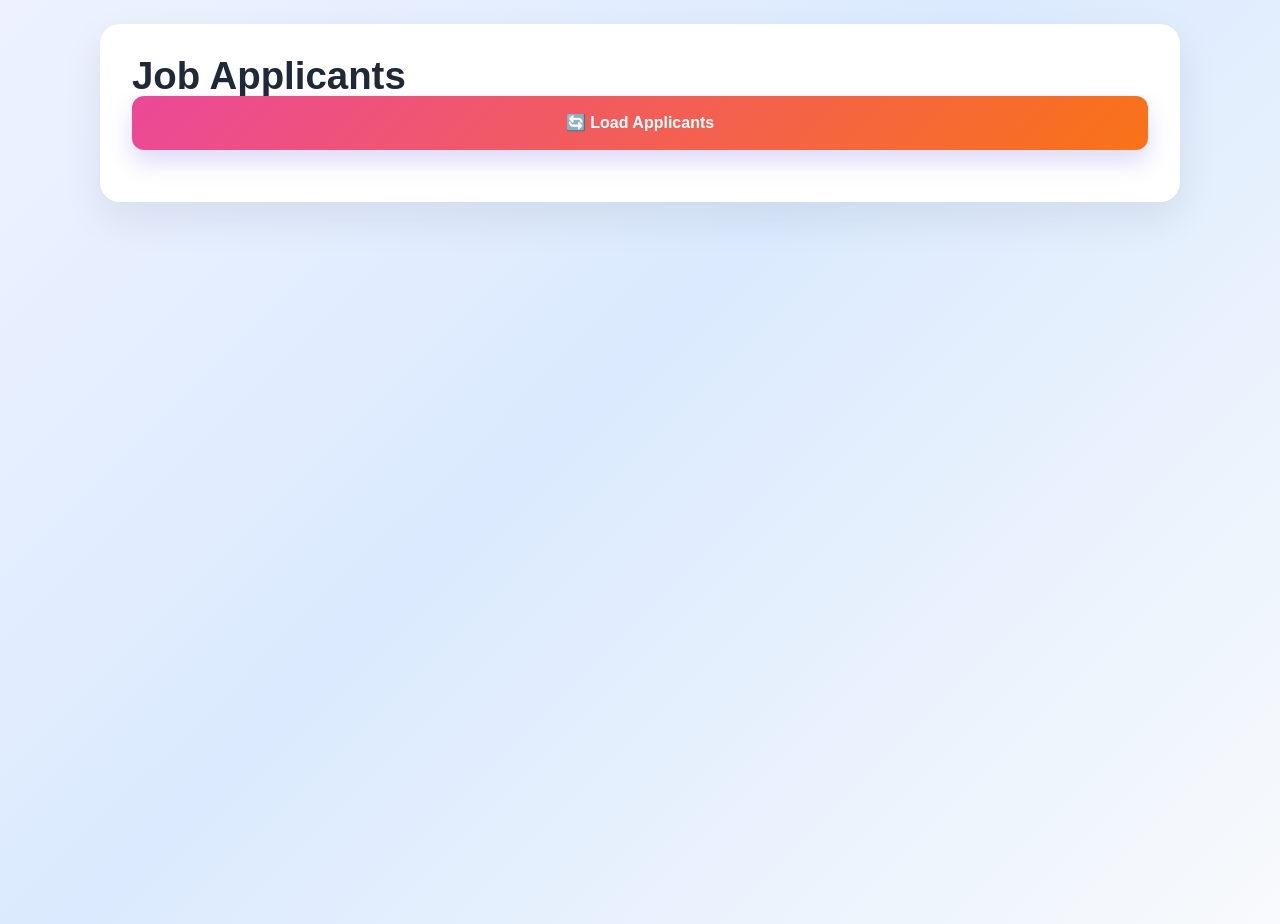
==== frontend/applicants.html @ 47e7e753 "first commit" ====
<!DOCTYPE html>
<html lang="en">
<head>
    <meta charset="UTF-8">
    <meta name="viewport" content="width=device-width, initial-scale=1.0">
    <title>Job Applicants</title>
    <link rel="stylesheet" href="style.css">
</head>
<body>

<div class="container-wide">
    <h1>Job Applicants</h1>

    <div class="text-center mb-20">
        <button onclick="loadApplicants()" class="btn-secondary">🔄 Load Applicants</button>
    </div>

    <div class="grid" id="list"></div>
</div>

<script src="script.js"></script>

</body>
</html>
---- frontend/style.css ----
/* ========= GLOBAL ========= */
* {
    margin: 0;
    padding: 0;
    box-sizing: border-box;
}

html {
    font-family: 'Segoe UI', Tahoma, Geneva, Verdana, sans-serif;
    scroll-behavior: smooth;
}

body {
    min-height: 100vh;
    background: linear-gradient(135deg, #eef2ff 0%, #dbeafe 45%, #f8fafc 100%);
    color: #1f2937;
}

a {
    color: inherit;
    text-decoration: none;
}

button,
input,
select,
textarea {
    font: inherit;
}

/* ========= LAYOUT ========= */
.container,
.container-wide {
    width: min(1120px, calc(100% - 32px));
    margin: 24px auto;
    padding: 32px;
    background: #ffffff;
    border-radius: 20px;
    box-shadow: 0 16px 40px rgba(15, 23, 42, 0.08);
}

.container-wide {
    max-width: 1080px;
}

.container {
    max-width: 640px;
}

.text-center {
    text-align: center;
}

.mt-20 {
    margin-top: 20px;
}

.mb-20 {
    margin-bottom: 20px;
}

.flex {
    display: flex;
    gap: 12px;
}

.flex-center {
    display: flex;
    gap: 12px;
    justify-content: center;
}

/* ========= TYPOGRAPHY ========= */
h1,
h2,
h3 {
    color: #1f2937;
}

h1 {
    font-size: clamp(2rem, 3vw, 3rem);
    line-height: 1.05;
}

h2 {
    font-size: clamp(1.4rem, 2vw, 2rem);
    margin-bottom: 14px;
}

h3 {
    font-size: 1.1rem;
}

p,
label,
button,
input,
select,
textarea {
    line-height: 1.6;
}

label {
    display: block;
    margin-bottom: 8px;
    font-weight: 600;
    color: #374151;
}

/* ========= HERO & SECTIONS ========= */
.hero {
    padding: 40px;
    border-radius: 20px;
    background: linear-gradient(135deg, #6366f1 0%, #4f46e5 100%);
    color: white;
    text-align: center;
    margin-bottom: 32px;
}

.hero h1 {
    color: white;
}

.hero p {
    color: rgba(255, 255, 255, 0.85);
    margin: 18px auto 0;
    max-width: 720px;
}

.hero-buttons,
.nav-buttons,
.dashboard-nav,
.resume-buttons,
.job-item-footer {
    display: grid;
    gap: 12px;
}

.hero-buttons,
.nav-buttons {
    grid-template-columns: repeat(auto-fit, minmax(160px, 1fr));
    margin-top: 24px;
}

.section-heading {
    margin-bottom: 24px;
}

.section-heading h2 {
    margin-bottom: 0;
}

.dashboard-header {
    display: flex;
    align-items: center;
    justify-content: space-between;
    gap: 16px;
    flex-wrap: wrap;
    margin-bottom: 24px;
}

.section-block {
    margin-bottom: 24px;
}

.features {
    display: grid;
    gap: 18px;
    grid-template-columns: repeat(auto-fit, minmax(220px, 1fr));
    margin-bottom: 32px;
}

.feature-card,
.card,
.search-filter,
.resume-item,
.job-item,
.application-item,
.stat-card,
.tab-content,
.upload-box,
.file-item {
    background: #f8fafc;
    border: 1px solid #e5e7eb;
    border-radius: 18px;
}

.feature-card,
.stat-card,
.job-item,
.application-item,
.resume-item,
.file-item {
    padding: 22px;
}

.feature-icon {
    font-size: 2rem;
    margin-bottom: 16px;
}

.feature-card h3,
.card h3,
.job-item h3,
.application-item h3,
.resume-info h3,
.stat-card h3 {
    margin-bottom: 12px;
}

.feature-card p,
.card p,
.application-item p,
.job-item p,
.resume-info p {
    color: #4b5563;
}

/* ========= FORMS ========= */
input,
select,
textarea {
    width: 100%;
    padding: 14px 16px;
    border: 1px solid #d1d5db;
    border-radius: 12px;
    background: #ffffff;
    color: #111827;
    transition: border-color 0.2s ease, box-shadow 0.2s ease;
}

input:focus,
select:focus,
textarea:focus {
    outline: none;
    border-color: #6366f1;
    box-shadow: 0 0 0 4px rgba(99, 102, 241, 0.12);
}

textarea {
    min-height: 120px;
}

.form-row {
    display: grid;
    grid-template-columns: 1fr 1fr;
    gap: 18px;
}

.form-group {
    margin-bottom: 18px;
}

/* ========= BUTTONS ========= */
button,
.nav-button,
.btn,
button[type='submit'] {
    display: inline-flex;
    align-items: center;
    justify-content: center;
    gap: 10px;
    border: none;
    border-radius: 12px;
    cursor: pointer;
    font-weight: 700;
    padding: 14px 20px;
    transition: transform 0.2s ease, box-shadow 0.2s ease, opacity 0.2s ease;
}

button:hover,
.nav-button:hover,
.btn:hover {
    transform: translateY(-1px);
}

button:active,
.nav-button:active,
.btn:active {
    transform: translateY(0);
}

button,
button[type='submit'] {
    width: 100%;
    background: linear-gradient(135deg, #4f46e5 0%, #6366f1 100%);
    color: white;
    box-shadow: 0 12px 24px rgba(79, 70, 229, 0.2);
}

.btn-secondary,
.nav-button.secondary {
    background: linear-gradient(135deg, #ec4899 0%, #f97316 100%);
    color: white;
}

button.btn-tertiary,
.nav-button.tertiary,
.btn-tertiary {
    background: #f3f4f6;
    color: #1f2937;
    border: 1px solid #d1d5db;
}

.nav-button,
.btn {
    width: auto;
    padding: 14px 22px;
}

.logout-btn {
    width: auto;
    background: linear-gradient(135deg, #ec4899 0%, #fb7185 100%);
    color: white;
}

/* ========= CARD UTILS ========= */
.card {
    padding: 24px;
}

.status-badge {
    display: inline-flex;
    align-items: center;
    gap: 8px;
    padding: 8px 14px;
    border-radius: 999px;
    font-size: 0.9rem;
    font-weight: 700;
}

.status-pending {
    background: #fef3c7;
    color: #b45309;
}

.status-accepted {
    background: #dcfce7;
    color: #16a34a;
}

.status-rejected {
    background: #fee2e2;
    color: #b91c1c;
}

.search-filter {
    padding: 24px;
    display: grid;
    gap: 18px;
    margin-bottom: 24px;
}

.search-filter button {
    width: 100%;
}

.dashboard-nav {
    grid-template-columns: repeat(auto-fit, minmax(180px, 1fr));
    margin-bottom: 24px;
}

.tab-button {
    width: 100%;
    padding: 16px 18px;
    background: #f8fafc;
    color: #374151;
    border: 1px solid #e5e7eb;
}

.tab-button.active,
.tab-button:hover {
    background: linear-gradient(135deg, #4f46e5 0%, #6366f1 100%);
    color: white;
}

.tab-content {
    display: none;
}

.tab-content.active {
    display: block;
}

.stats {
    display: grid;
    grid-template-columns: repeat(auto-fit, minmax(220px, 1fr));
    gap: 20px;
    margin-bottom: 28px;
}

.stat-card {
    padding: 24px;
}

.stat-card .number {
    font-size: 2.5rem;
    font-weight: 800;
    color: #1d4ed8;
    margin-top: 12px;
}

.upload-box {
    padding: 30px;
    text-align: center;
    border: 2px dashed #c7d2fe;
    background: #eef2ff;
    cursor: pointer;
    margin-bottom: 24px;
}

.upload-box:hover {
    border-color: #6366f1;
}

.upload-box.dragover {
    background: #e0e7ff;
    border-color: #4f46e5;
}

.upload-icon {
    font-size: 3rem;
    margin-bottom: 14px;
}

.file-input {
    width: 100%;
    margin-top: 16px;
}

.progress-bar {
    width: 100%;
    height: 14px;
    background: #e5e7eb;
    border-radius: 999px;
    overflow: hidden;
    margin-bottom: 16px;
}

.progress-fill {
    width: 0;
    height: 100%;
    background: #4f46e5;
    transition: width 0.25s ease;
}

.file-item {
    padding: 18px;
    margin-bottom: 14px;
}

.file-actions {
    display: flex;
    flex-wrap: wrap;
    gap: 10px;
    margin-top: 16px;
}

.file-name,
.file-size {
    margin-bottom: 6px;
}

.primary-badge {
    display: inline-block;
    padding: 4px 10px;
    border-radius: 999px;
    background: #d1fae5;
    color: #065f46;
    font-size: 0.85rem;
    margin-left: 8px;
}

.link-secondary {
    color: #4338ca;
    text-decoration: underline;
}

.link-secondary:hover {
    color: #1d4ed8;
}

.alert {
    padding: 14px 18px;
    border-radius: 14px;
    margin-bottom: 16px;
}

.alert-success {
    background: #d1fae5;
    color: #065f46;
}

.alert-error {
    background: #fee2e2;
    color: #991b1b;
}

.text-muted {
    color: #6b7280;
}

.small-text {
    font-size: 0.95rem;
}

@media (max-width: 768px) {
    .container,
    .container-wide {
        padding: 24px;
    }

    .form-row {
        grid-template-columns: 1fr;
    }

    .dashboard-nav,
    .hero-buttons,
    .nav-buttons,
    .resume-buttons,
    .job-item-footer {
        grid-template-columns: 1fr;
    }
}
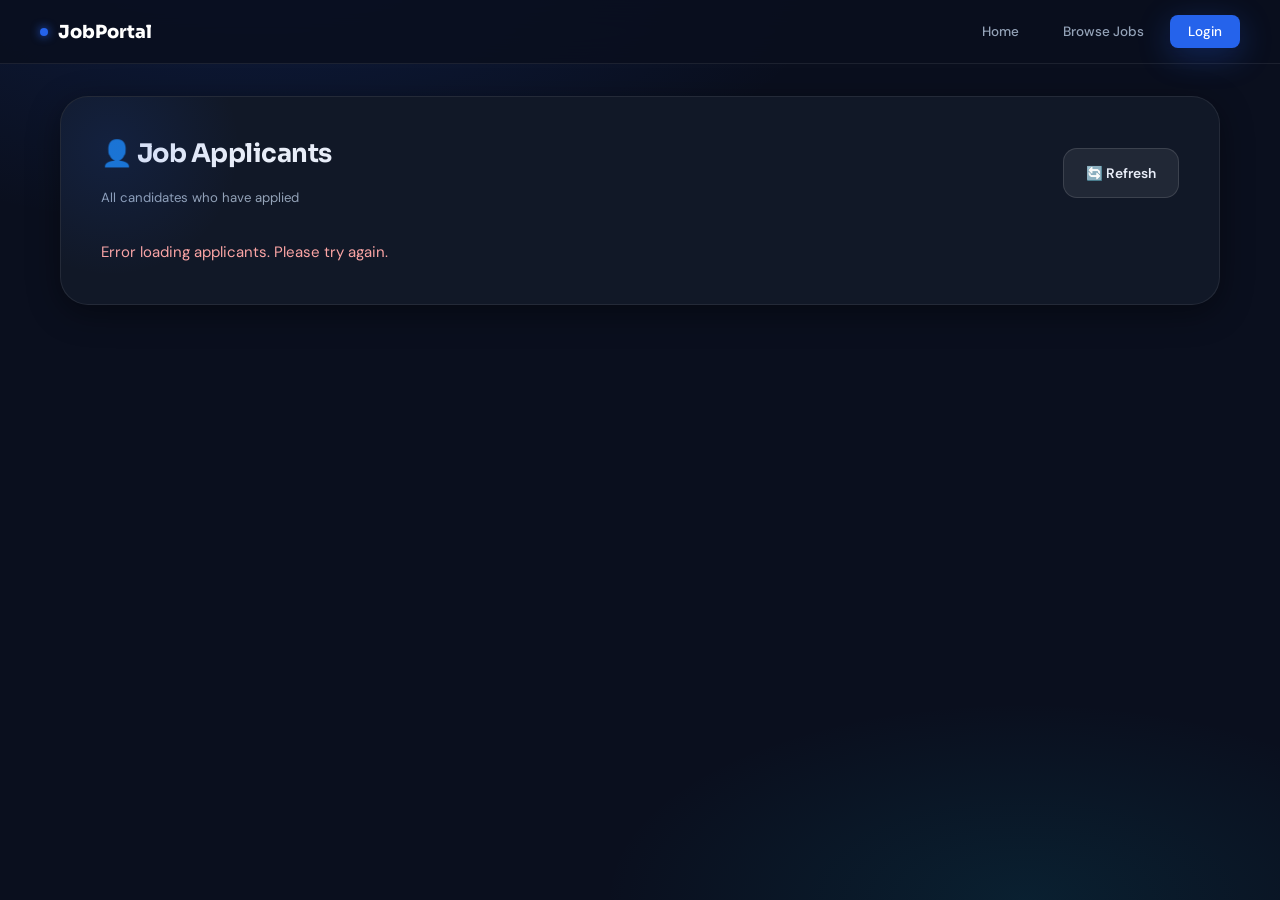
==== commit 83cb6489: "Design Update" ====
--- a/frontend/applicants.html
+++ b/frontend/applicants.html
@@ -1,24 +1,42 @@
 <!DOCTYPE html>
 <html lang="en">
 <head>
-    <meta charset="UTF-8">
-    <meta name="viewport" content="width=device-width, initial-scale=1.0">
-    <title>Job Applicants</title>
-    <link rel="stylesheet" href="style.css">
+  <meta charset="UTF-8">
+  <meta name="viewport" content="width=device-width, initial-scale=1.0">
+  <title>Job Applicants — JobPortal</title>
+  <link rel="stylesheet" href="style.css">
 </head>
 <body>
 
+<nav class="navbar">
+  <div class="navbar-brand"><span class="dot"></span> JobPortal</div>
+  <div class="navbar-links">
+    <a href="index.html">Home</a>
+    <a href="jobs.html">Browse Jobs</a>
+    <a href="login.html" class="btn-nav-cta">Login</a>
+  </div>
+</nav>
+
 <div class="container-wide">
-    <h1>Job Applicants</h1>
+  <div class="page-header dashboard-header">
+    <div>
+      <h2>👤 Job Applicants</h2>
+      <p class="text-muted small-text">All candidates who have applied</p>
+    </div>
+    <button onclick="loadApplicants()" class="btn-secondary">🔄 Refresh</button>
+  </div>
 
-    <div class="text-center mb-20">
-        <button onclick="loadApplicants()" class="btn-secondary">🔄 Load Applicants</button>
+  <div class="grid" id="list">
+    <div class="empty-state">
+      <div class="empty-icon">👤</div>
+      <p>Click "Refresh" to load applicants</p>
     </div>
-
-    <div class="grid" id="list"></div>
+  </div>
 </div>
 
 <script src="script.js"></script>
-
+<script>
+  window.addEventListener('load', loadApplicants);
+</script>
 </body>
 </html>
--- a/frontend/style.css
+++ b/frontend/style.css
@@ -1,524 +1,700 @@
-/* ========= GLOBAL ========= */
-* {
-    margin: 0;
-    padding: 0;
-    box-sizing: border-box;
-}
-
-html {
-    font-family: 'Segoe UI', Tahoma, Geneva, Verdana, sans-serif;
-    scroll-behavior: smooth;
-}
-
+/* ============================================================
+   JOB PORTAL — Premium Design System
+   Font: Sora (headings) + DM Sans (body)
+   Theme: Deep navy + electric blue + soft white
+   ============================================================ */
+
+@import url('https://fonts.googleapis.com/css2?family=Sora:wght@400;600;700;800&family=DM+Sans:ital,wght@0,300;0,400;0,500;0,600;1,400&display=swap');
+
+/* ── CSS Variables ── */
+:root {
+  --navy:        #0a0f1e;
+  --navy-2:      #111827;
+  --navy-3:      #1a2236;
+  --navy-4:      #1e2d45;
+  --blue:        #2563eb;
+  --blue-light:  #3b82f6;
+  --blue-glow:   rgba(37,99,235,0.25);
+  --accent:      #06b6d4;
+  --accent-2:    #0ea5e9;
+  --green:       #10b981;
+  --red:         #ef4444;
+  --amber:       #f59e0b;
+  --white:       #ffffff;
+  --off-white:   #f0f4ff;
+  --text-1:      #e8edf8;
+  --text-2:      #94a3b8;
+  --text-3:      #64748b;
+  --border:      rgba(255,255,255,0.08);
+  --border-2:    rgba(255,255,255,0.12);
+  --card-bg:     rgba(255,255,255,0.04);
+  --card-hover:  rgba(255,255,255,0.07);
+  --radius-sm:   8px;
+  --radius:      14px;
+  --radius-lg:   20px;
+  --radius-xl:   28px;
+  --shadow-sm:   0 2px 8px rgba(0,0,0,0.3);
+  --shadow:      0 8px 32px rgba(0,0,0,0.4);
+  --shadow-blue: 0 8px 32px rgba(37,99,235,0.3);
+  --transition:  0.2s cubic-bezier(0.4,0,0.2,1);
+}
+
+/* ── Reset ── */
+*, *::before, *::after { margin:0; padding:0; box-sizing:border-box; }
+html { font-family:'DM Sans',sans-serif; scroll-behavior:smooth; font-size:15px; }
 body {
-    min-height: 100vh;
-    background: linear-gradient(135deg, #eef2ff 0%, #dbeafe 45%, #f8fafc 100%);
-    color: #1f2937;
-}
-
-a {
-    color: inherit;
-    text-decoration: none;
-}
-
-button,
-input,
-select,
-textarea {
-    font: inherit;
-}
-
-/* ========= LAYOUT ========= */
-.container,
-.container-wide {
-    width: min(1120px, calc(100% - 32px));
-    margin: 24px auto;
-    padding: 32px;
-    background: #ffffff;
-    border-radius: 20px;
-    box-shadow: 0 16px 40px rgba(15, 23, 42, 0.08);
-}
-
-.container-wide {
-    max-width: 1080px;
-}
-
-.container {
-    max-width: 640px;
-}
-
-.text-center {
-    text-align: center;
-}
-
-.mt-20 {
-    margin-top: 20px;
-}
-
-.mb-20 {
-    margin-bottom: 20px;
-}
-
-.flex {
-    display: flex;
-    gap: 12px;
-}
-
-.flex-center {
-    display: flex;
-    gap: 12px;
-    justify-content: center;
-}
-
-/* ========= TYPOGRAPHY ========= */
-h1,
-h2,
-h3 {
-    color: #1f2937;
-}
-
-h1 {
-    font-size: clamp(2rem, 3vw, 3rem);
-    line-height: 1.05;
-}
-
-h2 {
-    font-size: clamp(1.4rem, 2vw, 2rem);
-    margin-bottom: 14px;
-}
-
-h3 {
-    font-size: 1.1rem;
-}
-
-p,
-label,
-button,
-input,
-select,
-textarea {
-    line-height: 1.6;
-}
-
+  min-height:100vh;
+  background: var(--navy);
+  color: var(--text-1);
+  background-image:
+    radial-gradient(ellipse 80% 60% at 20% -10%, rgba(37,99,235,0.18) 0%, transparent 60%),
+    radial-gradient(ellipse 60% 40% at 80% 100%, rgba(6,182,212,0.10) 0%, transparent 55%);
+}
+a { color:inherit; text-decoration:none; }
+button, input, select, textarea { font:inherit; }
+img { max-width:100%; display:block; }
+
+/* ── Scrollbar ── */
+::-webkit-scrollbar { width:6px; }
+::-webkit-scrollbar-track { background:var(--navy-2); }
+::-webkit-scrollbar-thumb { background:var(--navy-4); border-radius:99px; }
+::-webkit-scrollbar-thumb:hover { background:var(--blue); }
+
+/* ── Layout ── */
+.container, .container-wide {
+  width: min(1160px, calc(100% - 32px));
+  margin: 32px auto;
+  padding: 40px;
+  background: var(--navy-2);
+  border-radius: var(--radius-xl);
+  border: 1px solid var(--border);
+  box-shadow: var(--shadow);
+  position: relative;
+  overflow: hidden;
+}
+.container-wide { max-width:1160px; }
+.container { max-width:560px; }
+
+/* subtle top-left glow on containers */
+.container::before, .container-wide::before {
+  content:'';
+  position:absolute;
+  top:-80px; left:-80px;
+  width:260px; height:260px;
+  background: radial-gradient(circle, rgba(37,99,235,0.12) 0%, transparent 70%);
+  pointer-events:none;
+}
+
+.text-center { text-align:center; }
+.mt-20 { margin-top:20px; }
+.mb-20 { margin-bottom:20px; }
+.flex { display:flex; gap:12px; }
+.flex-center { display:flex; gap:12px; justify-content:center; }
+
+/* ── Typography ── */
+h1,h2,h3 { font-family:'Sora',sans-serif; font-weight:700; color:var(--text-1); }
+h1 { font-size:clamp(2rem,3.5vw,3.2rem); line-height:1.08; letter-spacing:-0.03em; }
+h2 { font-size:clamp(1.3rem,2vw,1.85rem); margin-bottom:18px; letter-spacing:-0.02em; }
+h3 { font-size:1.05rem; letter-spacing:-0.01em; }
+p, label, button, input, select, textarea { line-height:1.6; }
 label {
-    display: block;
-    margin-bottom: 8px;
-    font-weight: 600;
-    color: #374151;
-}
-
-/* ========= HERO & SECTIONS ========= */
+  display:block;
+  margin-bottom:8px;
+  font-weight:600;
+  font-size:0.88rem;
+  color:var(--text-2);
+  text-transform:uppercase;
+  letter-spacing:0.06em;
+}
+
+/* ── NAVBAR ── */
+.navbar {
+  display:flex;
+  align-items:center;
+  justify-content:space-between;
+  padding:0 40px;
+  height:64px;
+  background: rgba(10,15,30,0.85);
+  backdrop-filter: blur(20px);
+  border-bottom: 1px solid var(--border);
+  position:sticky; top:0; z-index:100;
+}
+.navbar-brand {
+  font-family:'Sora',sans-serif;
+  font-weight:800;
+  font-size:1.2rem;
+  color:var(--white);
+  display:flex; align-items:center; gap:10px;
+}
+.navbar-brand .dot {
+  width:8px; height:8px;
+  background: var(--blue);
+  border-radius:50%;
+  box-shadow: 0 0 10px var(--blue);
+}
+.navbar-links { display:flex; align-items:center; gap:8px; }
+.navbar-links a, .navbar-links button {
+  padding:8px 18px;
+  border-radius: var(--radius-sm);
+  font-size:0.9rem;
+  font-weight:500;
+  color:var(--text-2);
+  background:transparent;
+  border:none;
+  cursor:pointer;
+  width:auto;
+  box-shadow:none;
+  transition: color var(--transition), background var(--transition);
+}
+.navbar-links a:hover, .navbar-links button:hover { color:var(--white); background:var(--card-hover); transform:none; }
+.navbar-links .btn-nav-cta {
+  background: var(--blue);
+  color:var(--white);
+  box-shadow: var(--shadow-blue);
+}
+.navbar-links .btn-nav-cta:hover { background:var(--blue-light); transform:none; }
+
+/* ── HERO ── */
 .hero {
-    padding: 40px;
-    border-radius: 20px;
-    background: linear-gradient(135deg, #6366f1 0%, #4f46e5 100%);
-    color: white;
-    text-align: center;
-    margin-bottom: 32px;
-}
-
-.hero h1 {
-    color: white;
-}
-
+  position:relative;
+  padding:80px 40px;
+  border-radius: var(--radius-xl);
+  background: linear-gradient(135deg, var(--navy-3) 0%, var(--navy-4) 100%);
+  border: 1px solid var(--border-2);
+  text-align:center;
+  margin-bottom:40px;
+  overflow:hidden;
+}
+.hero::before {
+  content:'';
+  position:absolute;
+  inset:0;
+  background:
+    radial-gradient(ellipse 70% 80% at 50% -20%, rgba(37,99,235,0.3) 0%, transparent 65%);
+  pointer-events:none;
+}
+.hero-badge {
+  display:inline-flex;
+  align-items:center;
+  gap:8px;
+  padding:6px 16px;
+  border-radius:99px;
+  background:rgba(37,99,235,0.15);
+  border:1px solid rgba(37,99,235,0.35);
+  color:var(--blue-light);
+  font-size:0.82rem;
+  font-weight:600;
+  letter-spacing:0.05em;
+  text-transform:uppercase;
+  margin-bottom:24px;
+}
+.hero h1 { color:var(--white); margin-bottom:18px; position:relative; }
+.hero h1 span { color:var(--blue-light); }
 .hero p {
-    color: rgba(255, 255, 255, 0.85);
-    margin: 18px auto 0;
-    max-width: 720px;
-}
-
-.hero-buttons,
-.nav-buttons,
-.dashboard-nav,
-.resume-buttons,
+  color:var(--text-2);
+  margin:0 auto 36px;
+  max-width:600px;
+  font-size:1.05rem;
+}
+.hero-buttons {
+  display:flex;
+  justify-content:center;
+  gap:14px;
+  flex-wrap:wrap;
+}
+
+/* ── FEATURES ── */
+.features {
+  display:grid;
+  gap:20px;
+  grid-template-columns:repeat(auto-fit,minmax(220px,1fr));
+  margin-bottom:40px;
+}
+.feature-card {
+  padding:28px;
+  background:var(--card-bg);
+  border:1px solid var(--border);
+  border-radius:var(--radius-lg);
+  transition: border-color var(--transition), background var(--transition), transform var(--transition);
+}
+.feature-card:hover { border-color:var(--border-2); background:var(--card-hover); transform:translateY(-3px); }
+.feature-icon {
+  width:48px; height:48px;
+  border-radius:var(--radius-sm);
+  background:rgba(37,99,235,0.15);
+  border:1px solid rgba(37,99,235,0.2);
+  display:flex; align-items:center; justify-content:center;
+  font-size:1.4rem;
+  margin-bottom:18px;
+}
+.feature-card h3 { margin-bottom:10px; font-size:1rem; }
+.feature-card p { color:var(--text-2); font-size:0.9rem; }
+
+/* ── NAV BUTTONS (home quick access) ── */
+.nav-buttons {
+  display:grid;
+  gap:12px;
+  grid-template-columns:repeat(auto-fit,minmax(160px,1fr));
+  margin-bottom:8px;
+}
+.nav-button {
+  display:inline-flex;
+  align-items:center;
+  justify-content:center;
+  gap:8px;
+  padding:14px 20px;
+  border-radius:var(--radius);
+  font-weight:600;
+  font-size:0.9rem;
+  border:1px solid var(--border-2);
+  background:var(--card-bg);
+  color:var(--text-1);
+  cursor:pointer;
+  transition: all var(--transition);
+  width:auto;
+  box-shadow:none;
+}
+.nav-button:hover { border-color:var(--blue); color:var(--white); background:rgba(37,99,235,0.1); transform:translateY(-2px); }
+.nav-button.primary { background:var(--blue); border-color:var(--blue); color:var(--white); box-shadow:var(--shadow-blue); }
+.nav-button.primary:hover { background:var(--blue-light); }
+
+/* ── SECTION HEADING ── */
+.section-heading { margin-bottom:28px; }
+.section-heading h2 { margin-bottom:6px; }
+.section-heading p { color:var(--text-2); font-size:0.95rem; }
+.section-heading--center { text-align:center; }
+
+/* ── PAGE HEADER ── */
+.page-header { margin-bottom:32px; }
+.dashboard-header {
+  display:flex;
+  align-items:center;
+  justify-content:space-between;
+  gap:16px;
+  flex-wrap:wrap;
+}
+
+/* ── FORMS ── */
+input, select, textarea {
+  width:100%;
+  padding:13px 16px;
+  background:rgba(255,255,255,0.05);
+  border:1px solid var(--border-2);
+  border-radius:var(--radius);
+  color:var(--text-1);
+  transition: border-color var(--transition), box-shadow var(--transition), background var(--transition);
+}
+input::placeholder, textarea::placeholder { color:var(--text-3); }
+input:focus, select:focus, textarea:focus {
+  outline:none;
+  border-color:var(--blue);
+  background:rgba(37,99,235,0.07);
+  box-shadow:0 0 0 3px var(--blue-glow);
+}
+select { appearance:none; cursor:pointer; }
+select option { background:var(--navy-2); color:var(--text-1); }
+textarea { min-height:120px; resize:vertical; }
+.form-row { display:grid; grid-template-columns:1fr 1fr; gap:20px; }
+.form-group { margin-bottom:20px; }
+
+/* ── BUTTONS ── */
+button {
+  display:inline-flex;
+  align-items:center;
+  justify-content:center;
+  gap:8px;
+  width:100%;
+  padding:13px 22px;
+  border:none;
+  border-radius:var(--radius);
+  font-weight:600;
+  font-size:0.92rem;
+  cursor:pointer;
+  transition: all var(--transition);
+  background: var(--blue);
+  color:var(--white);
+  box-shadow:var(--shadow-blue);
+}
+button:hover { background:var(--blue-light); transform:translateY(-1px); box-shadow:0 12px 28px rgba(37,99,235,0.4); }
+button:active { transform:translateY(0); }
+
+.btn-secondary {
+  background:rgba(255,255,255,0.07);
+  color:var(--text-1);
+  border:1px solid var(--border-2);
+  box-shadow:none;
+  width:auto;
+}
+.btn-secondary:hover { background:rgba(255,255,255,0.12); box-shadow:none; color:var(--white); }
+
+.btn-ghost {
+  background:transparent;
+  color:var(--text-2);
+  border:1px solid var(--border);
+  box-shadow:none;
+  width:auto;
+}
+.btn-ghost:hover { color:var(--white); background:var(--card-hover); box-shadow:none; }
+
+.btn-danger {
+  background:rgba(239,68,68,0.15);
+  color:#fca5a5;
+  border:1px solid rgba(239,68,68,0.25);
+  box-shadow:none;
+  width:auto;
+}
+.btn-danger:hover { background:rgba(239,68,68,0.25); box-shadow:none; }
+
+.btn-success {
+  background:rgba(16,185,129,0.15);
+  color:#6ee7b7;
+  border:1px solid rgba(16,185,129,0.25);
+  box-shadow:none;
+  width:auto;
+}
+.btn-success:hover { background:rgba(16,185,129,0.25); box-shadow:none; }
+
+.btn-sm { padding:8px 14px; font-size:0.82rem; width:auto; }
+
+.logout-btn {
+  width:auto;
+  background:rgba(239,68,68,0.12);
+  color:#fca5a5;
+  border:1px solid rgba(239,68,68,0.2);
+  box-shadow:none;
+  padding:10px 20px;
+}
+.logout-btn:hover { background:rgba(239,68,68,0.22); box-shadow:none; }
+
+/* ── CARDS ── */
+.card {
+  padding:24px;
+  background:var(--card-bg);
+  border:1px solid var(--border);
+  border-radius:var(--radius-lg);
+  transition: border-color var(--transition), transform var(--transition), background var(--transition);
+}
+.card:hover { border-color:var(--border-2); background:var(--card-hover); transform:translateY(-2px); }
+.card h3 { margin-bottom:14px; }
+.card p { color:var(--text-2); font-size:0.9rem; margin-bottom:6px; }
+.card-label { color:var(--text-3); font-size:0.8rem; font-weight:600; text-transform:uppercase; letter-spacing:0.05em; }
+
+/* grid layout for cards */
+.grid {
+  display:grid;
+  gap:18px;
+  grid-template-columns:repeat(auto-fill,minmax(300px,1fr));
+}
+
+/* ── DASHBOARD STATS ── */
+.stats {
+  display:grid;
+  grid-template-columns:repeat(auto-fit,minmax(200px,1fr));
+  gap:18px;
+  margin-bottom:32px;
+}
+.stat-card {
+  padding:24px 28px;
+  background:var(--card-bg);
+  border:1px solid var(--border);
+  border-radius:var(--radius-lg);
+  position:relative;
+  overflow:hidden;
+}
+.stat-card::after {
+  content:'';
+  position:absolute;
+  bottom:-20px; right:-20px;
+  width:80px; height:80px;
+  background:rgba(37,99,235,0.1);
+  border-radius:50%;
+}
+.stat-card h3 { font-family:'DM Sans',sans-serif; font-size:0.82rem; font-weight:600; color:var(--text-2); text-transform:uppercase; letter-spacing:0.06em; margin-bottom:10px; }
+.stat-card .number { font-family:'Sora',sans-serif; font-size:2.8rem; font-weight:800; color:var(--blue-light); line-height:1; }
+
+/* ── DASHBOARD NAV / TABS ── */
+.dashboard-nav {
+  display:flex;
+  gap:4px;
+  background:rgba(255,255,255,0.04);
+  border:1px solid var(--border);
+  border-radius:var(--radius);
+  padding:4px;
+  margin-bottom:28px;
+  flex-wrap:wrap;
+}
+.tab-button {
+  flex:1;
+  min-width:140px;
+  padding:11px 16px;
+  background:transparent;
+  color:var(--text-2);
+  border:none;
+  border-radius:var(--radius-sm);
+  font-size:0.88rem;
+  font-weight:600;
+  cursor:pointer;
+  box-shadow:none;
+  transition: all var(--transition);
+  white-space:nowrap;
+}
+.tab-button:hover { color:var(--text-1); background:rgba(255,255,255,0.05); transform:none; box-shadow:none; }
+.tab-button.active { background:var(--blue); color:var(--white); box-shadow:var(--shadow-blue); transform:none; }
+
+.tab-content { display:none; }
+.tab-content.active { display:block; animation:fadeUp 0.3s ease; }
+
+@keyframes fadeUp {
+  from { opacity:0; transform:translateY(10px); }
+  to   { opacity:1; transform:translateY(0); }
+}
+
+/* ── JOB ITEM ── */
+.job-item {
+  padding:22px 24px;
+  background:var(--card-bg);
+  border:1px solid var(--border);
+  border-radius:var(--radius-lg);
+  transition: all var(--transition);
+  margin-bottom:14px;
+}
+.job-item:hover { border-color:var(--border-2); background:var(--card-hover); transform:translateY(-2px); }
+.job-item h3 { margin-bottom:12px; color:var(--white); }
+.job-item p { color:var(--text-2); font-size:0.9rem; margin-bottom:6px; }
 .job-item-footer {
-    display: grid;
-    gap: 12px;
-}
-
-.hero-buttons,
-.nav-buttons {
-    grid-template-columns: repeat(auto-fit, minmax(160px, 1fr));
-    margin-top: 24px;
-}
-
-.section-heading {
-    margin-bottom: 24px;
-}
-
-.section-heading h2 {
-    margin-bottom: 0;
-}
-
-.dashboard-header {
-    display: flex;
-    align-items: center;
-    justify-content: space-between;
-    gap: 16px;
-    flex-wrap: wrap;
-    margin-bottom: 24px;
-}
-
+  display:flex;
+  gap:10px;
+  margin-top:16px;
+  flex-wrap:wrap;
+}
+.job-item-footer button { width:auto; }
+
+/* ── APPLICATION ITEM ── */
+.application-item {
+  padding:22px 24px;
+  background:var(--card-bg);
+  border:1px solid var(--border);
+  border-radius:var(--radius-lg);
+  margin-bottom:14px;
+  transition: all var(--transition);
+}
+.application-item:hover { border-color:var(--border-2); background:var(--card-hover); }
+.application-item h3 { margin-bottom:12px; }
+.application-item p { color:var(--text-2); font-size:0.9rem; margin-bottom:6px; }
+
+/* ── STATUS BADGES ── */
+.status-badge {
+  display:inline-flex;
+  align-items:center;
+  gap:6px;
+  padding:5px 12px;
+  border-radius:99px;
+  font-size:0.78rem;
+  font-weight:700;
+  letter-spacing:0.04em;
+  text-transform:uppercase;
+}
+.status-pending  { background:rgba(245,158,11,0.15); color:#fcd34d; border:1px solid rgba(245,158,11,0.25); }
+.status-accepted { background:rgba(16,185,129,0.15); color:#6ee7b7; border:1px solid rgba(16,185,129,0.25); }
+.status-rejected { background:rgba(239,68,68,0.15);  color:#fca5a5; border:1px solid rgba(239,68,68,0.25); }
+
+/* ── SEARCH & FILTER ── */
+.search-filter {
+  padding:22px;
+  background:var(--card-bg);
+  border:1px solid var(--border);
+  border-radius:var(--radius-lg);
+  display:grid;
+  gap:14px;
+  margin-bottom:24px;
+}
+.search-filter-grid {
+  display:grid;
+  grid-template-columns:2fr 1fr 1fr 1fr;
+  gap:12px;
+}
+.search-filter-actions { display:flex; gap:10px; }
+.search-filter-actions button { width:auto; }
+
+/* ── SECTION BLOCK ── */
 .section-block {
-    margin-bottom: 24px;
-}
-
-.features {
-    display: grid;
-    gap: 18px;
-    grid-template-columns: repeat(auto-fit, minmax(220px, 1fr));
-    margin-bottom: 32px;
-}
-
-.feature-card,
-.card,
-.search-filter,
-.resume-item,
-.job-item,
-.application-item,
-.stat-card,
-.tab-content,
-.upload-box,
+  padding:22px;
+  background:var(--card-bg);
+  border:1px solid var(--border);
+  border-radius:var(--radius-lg);
+  margin-bottom:22px;
+}
+.section-block h3 { margin-bottom:14px; }
+
+/* ── RESUME ITEM ── */
+.resume-item {
+  display:flex;
+  align-items:center;
+  justify-content:space-between;
+  gap:16px;
+  padding:18px 22px;
+  background:var(--card-bg);
+  border:1px solid var(--border);
+  border-radius:var(--radius);
+  margin-bottom:12px;
+  flex-wrap:wrap;
+  transition: all var(--transition);
+}
+.resume-item:hover { border-color:var(--border-2); background:var(--card-hover); }
+.resume-info h3 { font-size:0.95rem; margin-bottom:4px; }
+.resume-info p { color:var(--text-2); font-size:0.82rem; }
+.resume-buttons { display:flex; gap:8px; flex-wrap:wrap; }
+.resume-buttons button { width:auto; }
+
+.primary-badge {
+  display:inline-block;
+  padding:3px 10px;
+  border-radius:99px;
+  background:rgba(16,185,129,0.15);
+  color:#6ee7b7;
+  border:1px solid rgba(16,185,129,0.25);
+  font-size:0.72rem;
+  font-weight:700;
+  letter-spacing:0.05em;
+  text-transform:uppercase;
+  margin-left:8px;
+}
+
+/* ── UPLOAD BOX ── */
+.upload-box {
+  padding:40px 24px;
+  text-align:center;
+  border:2px dashed rgba(37,99,235,0.35);
+  background:rgba(37,99,235,0.04);
+  border-radius:var(--radius-lg);
+  cursor:pointer;
+  transition: all var(--transition);
+  margin-bottom:24px;
+}
+.upload-box:hover { border-color:var(--blue); background:rgba(37,99,235,0.08); }
+.upload-box.dragover { border-color:var(--blue-light); background:rgba(37,99,235,0.12); }
+.upload-icon { font-size:2.8rem; margin-bottom:16px; }
+.upload-box p { color:var(--text-2); font-size:0.92rem; }
+.upload-box strong { color:var(--text-1); }
+.file-input { display:none; }
+
+/* ── PROGRESS BAR ── */
+.progress-bar {
+  width:100%;
+  height:6px;
+  background:rgba(255,255,255,0.08);
+  border-radius:99px;
+  overflow:hidden;
+  margin-bottom:16px;
+}
+.progress-fill {
+  width:0;
+  height:100%;
+  background:linear-gradient(90deg,var(--blue),var(--accent));
+  border-radius:99px;
+  transition:width 0.3s ease;
+}
+
+/* ── FILE ITEM ── */
 .file-item {
-    background: #f8fafc;
-    border: 1px solid #e5e7eb;
-    border-radius: 18px;
-}
-
-.feature-card,
-.stat-card,
-.job-item,
-.application-item,
-.resume-item,
-.file-item {
-    padding: 22px;
-}
-
-.feature-icon {
-    font-size: 2rem;
-    margin-bottom: 16px;
-}
-
-.feature-card h3,
-.card h3,
-.job-item h3,
-.application-item h3,
-.resume-info h3,
-.stat-card h3 {
-    margin-bottom: 12px;
-}
-
-.feature-card p,
-.card p,
-.application-item p,
-.job-item p,
-.resume-info p {
-    color: #4b5563;
-}
-
-/* ========= FORMS ========= */
-input,
-select,
-textarea {
-    width: 100%;
-    padding: 14px 16px;
-    border: 1px solid #d1d5db;
-    border-radius: 12px;
-    background: #ffffff;
-    color: #111827;
-    transition: border-color 0.2s ease, box-shadow 0.2s ease;
-}
-
-input:focus,
-select:focus,
-textarea:focus {
-    outline: none;
-    border-color: #6366f1;
-    box-shadow: 0 0 0 4px rgba(99, 102, 241, 0.12);
-}
-
-textarea {
-    min-height: 120px;
-}
-
-.form-row {
-    display: grid;
-    grid-template-columns: 1fr 1fr;
-    gap: 18px;
-}
-
-.form-group {
-    margin-bottom: 18px;
-}
-
-/* ========= BUTTONS ========= */
-button,
-.nav-button,
-.btn,
-button[type='submit'] {
-    display: inline-flex;
-    align-items: center;
-    justify-content: center;
-    gap: 10px;
-    border: none;
-    border-radius: 12px;
-    cursor: pointer;
-    font-weight: 700;
-    padding: 14px 20px;
-    transition: transform 0.2s ease, box-shadow 0.2s ease, opacity 0.2s ease;
-}
-
-button:hover,
-.nav-button:hover,
-.btn:hover {
-    transform: translateY(-1px);
-}
-
-button:active,
-.nav-button:active,
-.btn:active {
-    transform: translateY(0);
-}
-
-button,
-button[type='submit'] {
-    width: 100%;
-    background: linear-gradient(135deg, #4f46e5 0%, #6366f1 100%);
-    color: white;
-    box-shadow: 0 12px 24px rgba(79, 70, 229, 0.2);
-}
-
-.btn-secondary,
-.nav-button.secondary {
-    background: linear-gradient(135deg, #ec4899 0%, #f97316 100%);
-    color: white;
-}
-
-button.btn-tertiary,
-.nav-button.tertiary,
-.btn-tertiary {
-    background: #f3f4f6;
-    color: #1f2937;
-    border: 1px solid #d1d5db;
-}
-
-.nav-button,
-.btn {
-    width: auto;
-    padding: 14px 22px;
-}
-
-.logout-btn {
-    width: auto;
-    background: linear-gradient(135deg, #ec4899 0%, #fb7185 100%);
-    color: white;
-}
-
-/* ========= CARD UTILS ========= */
-.card {
-    padding: 24px;
-}
-
-.status-badge {
-    display: inline-flex;
-    align-items: center;
-    gap: 8px;
-    padding: 8px 14px;
-    border-radius: 999px;
-    font-size: 0.9rem;
-    font-weight: 700;
-}
-
-.status-pending {
-    background: #fef3c7;
-    color: #b45309;
-}
-
-.status-accepted {
-    background: #dcfce7;
-    color: #16a34a;
-}
-
-.status-rejected {
-    background: #fee2e2;
-    color: #b91c1c;
-}
-
-.search-filter {
-    padding: 24px;
-    display: grid;
-    gap: 18px;
-    margin-bottom: 24px;
-}
-
-.search-filter button {
-    width: 100%;
-}
-
-.dashboard-nav {
-    grid-template-columns: repeat(auto-fit, minmax(180px, 1fr));
-    margin-bottom: 24px;
-}
-
-.tab-button {
-    width: 100%;
-    padding: 16px 18px;
-    background: #f8fafc;
-    color: #374151;
-    border: 1px solid #e5e7eb;
-}
-
-.tab-button.active,
-.tab-button:hover {
-    background: linear-gradient(135deg, #4f46e5 0%, #6366f1 100%);
-    color: white;
-}
-
-.tab-content {
-    display: none;
-}
-
-.tab-content.active {
-    display: block;
-}
-
-.stats {
-    display: grid;
-    grid-template-columns: repeat(auto-fit, minmax(220px, 1fr));
-    gap: 20px;
-    margin-bottom: 28px;
-}
-
-.stat-card {
-    padding: 24px;
-}
-
-.stat-card .number {
-    font-size: 2.5rem;
-    font-weight: 800;
-    color: #1d4ed8;
-    margin-top: 12px;
-}
-
-.upload-box {
-    padding: 30px;
-    text-align: center;
-    border: 2px dashed #c7d2fe;
-    background: #eef2ff;
-    cursor: pointer;
-    margin-bottom: 24px;
-}
-
-.upload-box:hover {
-    border-color: #6366f1;
-}
-
-.upload-box.dragover {
-    background: #e0e7ff;
-    border-color: #4f46e5;
-}
-
-.upload-icon {
-    font-size: 3rem;
-    margin-bottom: 14px;
-}
-
-.file-input {
-    width: 100%;
-    margin-top: 16px;
-}
-
-.progress-bar {
-    width: 100%;
-    height: 14px;
-    background: #e5e7eb;
-    border-radius: 999px;
-    overflow: hidden;
-    margin-bottom: 16px;
-}
-
-.progress-fill {
-    width: 0;
-    height: 100%;
-    background: #4f46e5;
-    transition: width 0.25s ease;
-}
-
-.file-item {
-    padding: 18px;
-    margin-bottom: 14px;
-}
-
-.file-actions {
-    display: flex;
-    flex-wrap: wrap;
-    gap: 10px;
-    margin-top: 16px;
-}
-
-.file-name,
-.file-size {
-    margin-bottom: 6px;
-}
-
-.primary-badge {
-    display: inline-block;
-    padding: 4px 10px;
-    border-radius: 999px;
-    background: #d1fae5;
-    color: #065f46;
-    font-size: 0.85rem;
-    margin-left: 8px;
-}
-
-.link-secondary {
-    color: #4338ca;
-    text-decoration: underline;
-}
-
-.link-secondary:hover {
-    color: #1d4ed8;
-}
-
+  padding:18px 22px;
+  background:var(--card-bg);
+  border:1px solid var(--border);
+  border-radius:var(--radius);
+  margin-bottom:12px;
+  transition: all var(--transition);
+}
+.file-item:hover { border-color:var(--border-2); }
+.file-info { margin-bottom:12px; }
+.file-name { font-weight:600; font-size:0.92rem; color:var(--text-1); margin-bottom:4px; }
+.file-size { font-size:0.82rem; color:var(--text-2); }
+.file-actions { display:flex; flex-wrap:wrap; gap:8px; }
+.file-actions button { width:auto; }
+
+/* ── ALERTS ── */
 .alert {
-    padding: 14px 18px;
-    border-radius: 14px;
-    margin-bottom: 16px;
-}
-
-.alert-success {
-    background: #d1fae5;
-    color: #065f46;
-}
-
-.alert-error {
-    background: #fee2e2;
-    color: #991b1b;
-}
-
-.text-muted {
-    color: #6b7280;
-}
-
-.small-text {
-    font-size: 0.95rem;
-}
-
-@media (max-width: 768px) {
-    .container,
-    .container-wide {
-        padding: 24px;
-    }
-
-    .form-row {
-        grid-template-columns: 1fr;
-    }
-
-    .dashboard-nav,
-    .hero-buttons,
-    .nav-buttons,
-    .resume-buttons,
-    .job-item-footer {
-        grid-template-columns: 1fr;
-    }
-}
+  padding:13px 18px;
+  border-radius:var(--radius);
+  margin-bottom:18px;
+  font-size:0.9rem;
+  font-weight:500;
+  display:flex;
+  align-items:center;
+  gap:10px;
+}
+.alert-success { background:rgba(16,185,129,0.12); color:#6ee7b7; border:1px solid rgba(16,185,129,0.2); }
+.alert-error   { background:rgba(239,68,68,0.12);  color:#fca5a5; border:1px solid rgba(239,68,68,0.2); }
+
+/* ── MISC UTILS ── */
+.link-secondary { color:var(--blue-light); font-weight:500; }
+.link-secondary:hover { text-decoration:underline; }
+.text-muted { color:var(--text-2); }
+.small-text { font-size:0.88rem; }
+.empty-state { text-align:center; padding:48px 24px; color:var(--text-3); }
+.empty-state .empty-icon { font-size:3rem; margin-bottom:14px; opacity:0.5; }
+.empty-state p { font-size:0.95rem; }
+.divider { height:1px; background:var(--border); margin:24px 0; }
+
+/* ── DASHBOARD FORM WRAPPER ── */
+.dashboard-form {
+  max-width:640px;
+}
+
+/* ── APPLICANT CARD ACTIONS ── */
+.btn-accept {
+  background:rgba(16,185,129,0.15);
+  color:#6ee7b7;
+  border:1px solid rgba(16,185,129,0.25);
+  box-shadow:none;
+  width:auto;
+}
+.btn-accept:hover { background:rgba(16,185,129,0.25); box-shadow:none; }
+.btn-reject {
+  background:rgba(239,68,68,0.12);
+  color:#fca5a5;
+  border:1px solid rgba(239,68,68,0.2);
+  box-shadow:none;
+  width:auto;
+}
+.btn-reject:hover { background:rgba(239,68,68,0.22); box-shadow:none; }
+
+/* ── SALARY CHIP ── */
+.salary-chip {
+  display:inline-flex;
+  align-items:center;
+  gap:5px;
+  padding:4px 12px;
+  background:rgba(37,99,235,0.15);
+  border:1px solid rgba(37,99,235,0.25);
+  color:var(--blue-light);
+  border-radius:99px;
+  font-size:0.82rem;
+  font-weight:700;
+  margin-top:10px;
+}
+
+/* ── RESUME LIST WRAPPER ── */
+.resume-list { margin-top:16px; }
+
+/* ── FILE LIST SECTION ── */
+.file-list { margin-top:10px; }
+.file-list h3 { margin-bottom:16px; }
+
+/* ── RESPONSIVE ── */
+@media(max-width:900px) {
+  .search-filter-grid { grid-template-columns:1fr 1fr; }
+}
+@media(max-width:768px) {
+  .navbar { padding:0 20px; }
+  .container, .container-wide { padding:24px 20px; margin:16px auto; }
+  .form-row { grid-template-columns:1fr; }
+  .search-filter-grid { grid-template-columns:1fr; }
+  .dashboard-nav { flex-direction:column; }
+  .tab-button { flex:unset; }
+  .hero { padding:48px 24px; }
+  .stats { grid-template-columns:1fr 1fr; }
+}
+@media(max-width:480px) {
+  .stats { grid-template-columns:1fr; }
+  .job-item-footer { flex-direction:column; }
+}
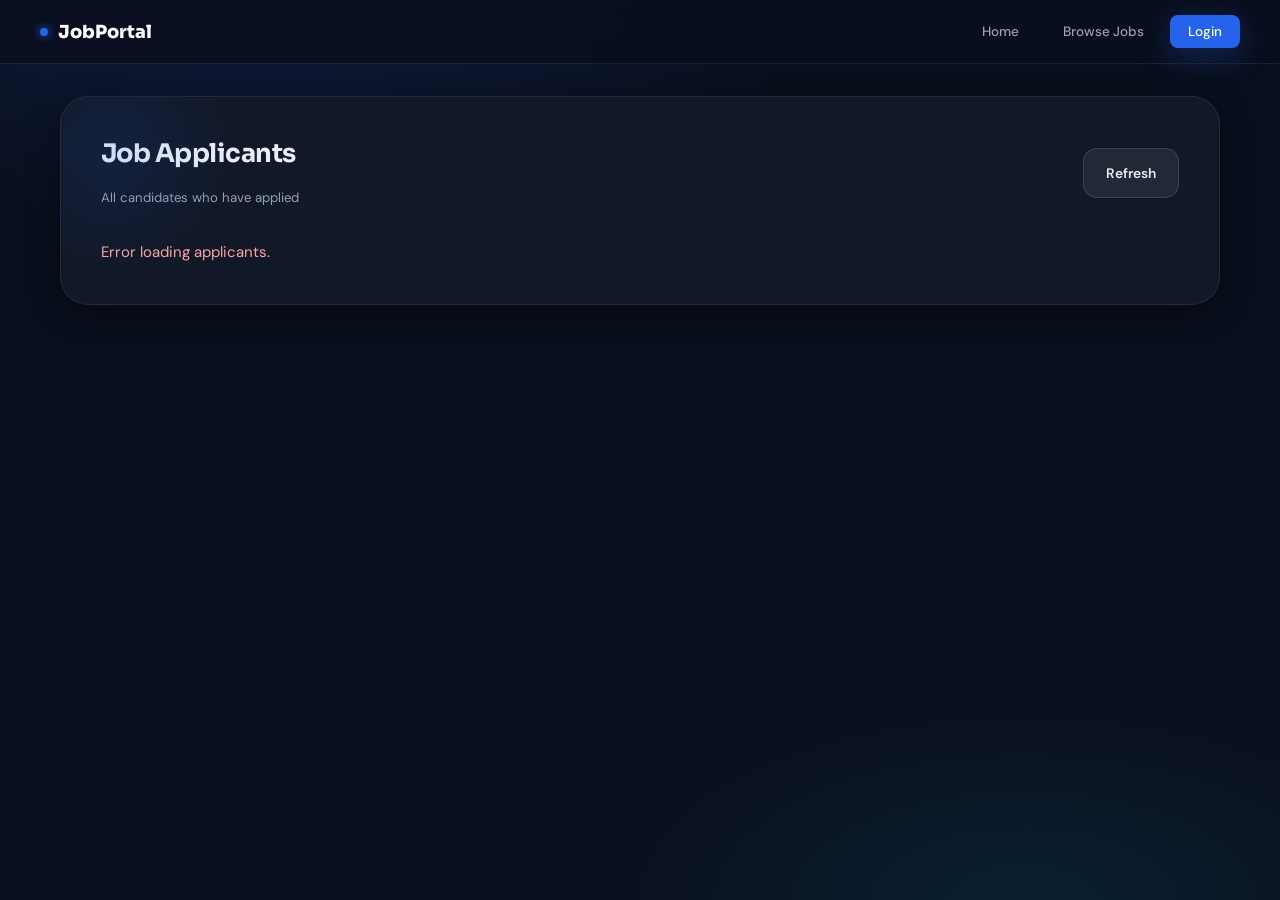
==== commit 380a7db1: "Frontend Update for updation of backend" ====
--- a/frontend/applicants.html
+++ b/frontend/applicants.html
@@ -10,7 +10,7 @@
 
 <nav class="navbar">
   <div class="navbar-brand"><span class="dot"></span> JobPortal</div>
-  <div class="navbar-links">
+  <div class="navbar-links" id="navLinks">
     <a href="index.html">Home</a>
     <a href="jobs.html">Browse Jobs</a>
     <a href="login.html" class="btn-nav-cta">Login</a>
@@ -20,22 +20,33 @@
 <div class="container-wide">
   <div class="page-header dashboard-header">
     <div>
-      <h2>👤 Job Applicants</h2>
+      <h2>Job Applicants</h2>
       <p class="text-muted small-text">All candidates who have applied</p>
     </div>
-    <button onclick="loadApplicants()" class="btn-secondary">🔄 Refresh</button>
+    <button onclick="loadApplicants()" class="btn-secondary">Refresh</button>
   </div>
 
-  <div class="grid" id="list">
+  <div id="list">
     <div class="empty-state">
       <div class="empty-icon">👤</div>
-      <p>Click "Refresh" to load applicants</p>
+      <p>Loading applicants...</p>
     </div>
   </div>
 </div>
 
 <script src="script.js"></script>
 <script>
+  const email = sessionStorage.getItem('email');
+  const role  = sessionStorage.getItem('role');
+  const nav   = document.getElementById('navLinks');
+  if (email && role) {
+    const dest = role === 'RECRUITER' ? 'recruiter-dashboard.html' : 'candidate-dashboard.html';
+    nav.innerHTML = `
+      <a href="index.html">Home</a>
+      <a href="${dest}">Dashboard</a>
+      <span class="text-muted small-text">${email}</span>
+      <button class="logout-btn" onclick="logout()">Logout</button>`;
+  }
   window.addEventListener('load', loadApplicants);
 </script>
 </body>
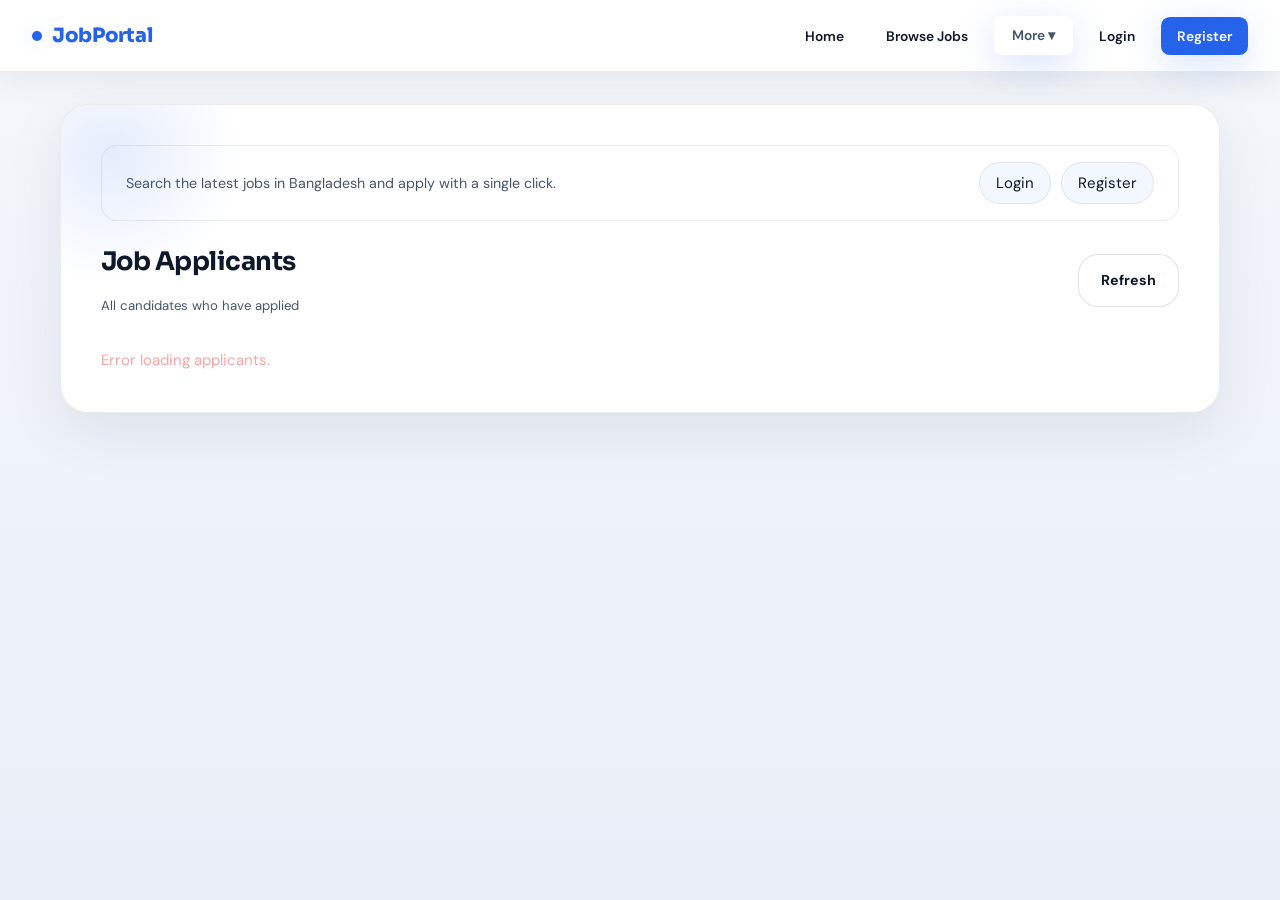
==== commit e89bf5be: "Updating" ====
--- a/frontend/applicants.html
+++ b/frontend/applicants.html
@@ -10,14 +10,22 @@
 
 <nav class="navbar">
   <div class="navbar-brand"><span class="dot"></span> JobPortal</div>
-  <div class="navbar-links" id="navLinks">
-    <a href="index.html">Home</a>
-    <a href="jobs.html">Browse Jobs</a>
-    <a href="login.html" class="btn-nav-cta">Login</a>
-  </div>
+  <button id="navbarToggle" class="navbar-toggle" aria-label="Open navigation">
+    <span></span>
+    <span></span>
+    <span></span>
+  </button>
+  <div class="navbar-links" id="navLinks"></div>
 </nav>
 
 <div class="container-wide">
+  <div class="top-strip">
+    <p>Search the latest jobs in Bangladesh and apply with a single click.</p>
+    <div class="top-strip-links">
+      <a href="login.html">Login</a>
+      <a href="register.html">Register</a>
+    </div>
+  </div>
   <div class="page-header dashboard-header">
     <div>
       <h2>Job Applicants</h2>
@@ -36,17 +44,7 @@
 
 <script src="script.js"></script>
 <script>
-  const email = sessionStorage.getItem('email');
-  const role  = sessionStorage.getItem('role');
-  const nav   = document.getElementById('navLinks');
-  if (email && role) {
-    const dest = role === 'RECRUITER' ? 'recruiter-dashboard.html' : 'candidate-dashboard.html';
-    nav.innerHTML = `
-      <a href="index.html">Home</a>
-      <a href="${dest}">Dashboard</a>
-      <span class="text-muted small-text">${email}</span>
-      <button class="logout-btn" onclick="logout()">Logout</button>`;
-  }
+  setupNavbar();
   window.addEventListener('load', loadApplicants);
 </script>
 </body>
--- a/frontend/style.css
+++ b/frontend/style.css
@@ -8,35 +8,35 @@
 
 /* ── CSS Variables ── */
 :root {
-  --navy:        #0a0f1e;
-  --navy-2:      #111827;
-  --navy-3:      #1a2236;
-  --navy-4:      #1e2d45;
-  --blue:        #2563eb;
-  --blue-light:  #3b82f6;
-  --blue-glow:   rgba(37,99,235,0.25);
-  --accent:      #06b6d4;
-  --accent-2:    #0ea5e9;
-  --green:       #10b981;
-  --red:         #ef4444;
-  --amber:       #f59e0b;
-  --white:       #ffffff;
-  --off-white:   #f0f4ff;
-  --text-1:      #e8edf8;
-  --text-2:      #94a3b8;
-  --text-3:      #64748b;
-  --border:      rgba(255,255,255,0.08);
-  --border-2:    rgba(255,255,255,0.12);
-  --card-bg:     rgba(255,255,255,0.04);
-  --card-hover:  rgba(255,255,255,0.07);
-  --radius-sm:   8px;
-  --radius:      14px;
-  --radius-lg:   20px;
-  --radius-xl:   28px;
-  --shadow-sm:   0 2px 8px rgba(0,0,0,0.3);
-  --shadow:      0 8px 32px rgba(0,0,0,0.4);
-  --shadow-blue: 0 8px 32px rgba(37,99,235,0.3);
-  --transition:  0.2s cubic-bezier(0.4,0,0.2,1);
+  --bg:            #f4f7fb;
+  --bg-alt:        #eef4ff;
+  --surface:       #ffffff;
+  --surface-alt:   #f8fbff;
+  --surface-soft:  #f3f7ff;
+  --blue:          #2563eb;
+  --blue-light:    #3b82f6;
+  --blue-soft:     rgba(37,99,235,0.12);
+  --blue-glow:     rgba(37,99,235,0.24);
+  --white:         #ffffff;
+  --accent:        #06b6d4;
+  --accent-2:      #38bdf8;
+  --green:         #22c55e;
+  --red:           #ef4444;
+  --text-1:        #0f172a;
+  --text-2:        #475569;
+  --text-3:        #64748b;
+  --border:        rgba(15,23,42,0.08);
+  --border-2:      rgba(15,23,42,0.12);
+  --card-bg:       #ffffff;
+  --card-hover:    #f8fbff;
+  --radius-sm:     8px;
+  --radius:        16px;
+  --radius-lg:     22px;
+  --radius-xl:     28px;
+  --shadow-sm:     0 10px 24px rgba(15,23,42,0.06);
+  --shadow:        0 18px 60px rgba(15,23,42,0.08);
+  --shadow-blue:   0 10px 38px rgba(37,99,235,0.18);
+  --transition:    0.2s cubic-bezier(0.4,0,0.2,1);
 }
 
 /* ── Reset ── */
@@ -44,11 +44,8 @@
 html { font-family:'DM Sans',sans-serif; scroll-behavior:smooth; font-size:15px; }
 body {
   min-height:100vh;
-  background: var(--navy);
+  background: linear-gradient(180deg, #f4f7fb 0%, #e9eef8 100%);
   color: var(--text-1);
-  background-image:
-    radial-gradient(ellipse 80% 60% at 20% -10%, rgba(37,99,235,0.18) 0%, transparent 60%),
-    radial-gradient(ellipse 60% 40% at 80% 100%, rgba(6,182,212,0.10) 0%, transparent 55%);
 }
 a { color:inherit; text-decoration:none; }
 button, input, select, textarea { font:inherit; }
@@ -56,8 +53,8 @@
 
 /* ── Scrollbar ── */
 ::-webkit-scrollbar { width:6px; }
-::-webkit-scrollbar-track { background:var(--navy-2); }
-::-webkit-scrollbar-thumb { background:var(--navy-4); border-radius:99px; }
+::-webkit-scrollbar-track { background:var(--surface-alt); }
+::-webkit-scrollbar-thumb { background:var(--blue-light); border-radius:99px; }
 ::-webkit-scrollbar-thumb:hover { background:var(--blue); }
 
 /* ── Layout ── */
@@ -65,7 +62,7 @@
   width: min(1160px, calc(100% - 32px));
   margin: 32px auto;
   padding: 40px;
-  background: var(--navy-2);
+  background: var(--card-bg);
   border-radius: var(--radius-xl);
   border: 1px solid var(--border);
   box-shadow: var(--shadow);
@@ -73,7 +70,7 @@
   overflow: hidden;
 }
 .container-wide { max-width:1160px; }
-.container { max-width:560px; }
+.container { max-width:600px; }
 
 /* subtle top-left glow on containers */
 .container::before, .container-wide::before {
@@ -84,6 +81,34 @@
   background: radial-gradient(circle, rgba(37,99,235,0.12) 0%, transparent 70%);
   pointer-events:none;
 }
+
+.top-strip {
+  display:flex;
+  justify-content:space-between;
+  align-items:center;
+  padding:16px 24px;
+  margin-bottom:24px;
+  background:var(--surface);
+  border:1px solid rgba(15,23,42,0.08);
+  border-radius:var(--radius);
+}
+.top-strip p {
+  margin:0;
+  color:var(--text-2);
+  font-size:0.95rem;
+}
+.top-strip-links {
+  display:flex;
+  gap:10px;
+}
+.top-strip-links a {
+  padding:10px 16px;
+  border-radius:999px;
+  background:var(--surface-soft);
+  color:var(--text-1);
+  border:1px solid var(--border);
+}
+.top-strip-links a:hover { background:var(--blue-soft); color:var(--blue); }
 
 .text-center { text-align:center; }
 .mt-20 { margin-top:20px; }
@@ -112,123 +137,212 @@
   display:flex;
   align-items:center;
   justify-content:space-between;
-  padding:0 40px;
-  height:64px;
-  background: rgba(10,15,30,0.85);
-  backdrop-filter: blur(20px);
-  border-bottom: 1px solid var(--border);
+  padding:0 32px;
+  min-height:72px;
+  background: var(--surface);
+  border-bottom: 1px solid rgba(15,23,42,0.08);
   position:sticky; top:0; z-index:100;
+  box-shadow:0 10px 30px rgba(15,23,42,0.06);
 }
 .navbar-brand {
   font-family:'Sora',sans-serif;
   font-weight:800;
-  font-size:1.2rem;
-  color:var(--white);
+  font-size:1.32rem;
+  color:var(--blue);
   display:flex; align-items:center; gap:10px;
 }
 .navbar-brand .dot {
-  width:8px; height:8px;
+  width:10px; height:10px;
   background: var(--blue);
   border-radius:50%;
-  box-shadow: 0 0 10px var(--blue);
-}
-.navbar-links { display:flex; align-items:center; gap:8px; }
+  box-shadow: 0 0 18px rgba(37,99,235,0.22);
+}
+.navbar-links { display:flex; align-items:center; gap:10px; }
 .navbar-links a, .navbar-links button {
-  padding:8px 18px;
-  border-radius: var(--radius-sm);
-  font-size:0.9rem;
-  font-weight:500;
-  color:var(--text-2);
+  padding:10px 16px;
+  border-radius: calc(var(--radius-sm) * 1.1);
+  font-size:0.92rem;
+  font-weight:600;
+  color:var(--text-1);
   background:transparent;
   border:none;
   cursor:pointer;
   width:auto;
-  box-shadow:none;
-  transition: color var(--transition), background var(--transition);
-}
-.navbar-links a:hover, .navbar-links button:hover { color:var(--white); background:var(--card-hover); transform:none; }
+  transition: color var(--transition), background var(--transition), transform var(--transition);
+}
+.navbar-toggle {
+  display:none;
+  width:44px;
+  height:44px;
+  border:1px solid var(--border);
+  border-radius:16px;
+  background:var(--surface-alt);
+  cursor:pointer;
+  align-items:center;
+  justify-content:center;
+  gap:4px;
+}
+.navbar-toggle span {
+  display:block;
+  width:20px;
+  height:2px;
+  background:var(--text-1);
+  border-radius:99px;
+}
+.navbar-links a:hover, .navbar-links button:hover { color:var(--blue); background:var(--blue-soft); transform:translateY(-1px); }
 .navbar-links .btn-nav-cta {
   background: var(--blue);
+  color:var(--surface);
+  box-shadow: var(--shadow-blue);
+}
+.navbar-links .btn-nav-cta:hover { background:var(--blue-light); }
+
+.nav-dropdown {
+  position:relative;
+}
+.nav-dropdown .dropdown-trigger {
+  display:inline-flex;
+  align-items:center;
+  gap:6px;
+  padding:8px 18px;
+  border-radius: var(--radius-sm);
+  background:transparent;
+  color:var(--text-2);
+  border:none;
+  cursor:pointer;
+}
+.nav-dropdown .dropdown-trigger:hover {
+  color:var(--blue);
+  background:var(--card-hover);
+}
+.nav-dropdown .dropdown-menu {
+  position:absolute;
+  top:calc(100% + 10px);
+  right:0;
+  min-width:220px;
+  background:var(--surface);
+  border:1px solid var(--border);
+  box-shadow:var(--shadow);
+  border-radius: var(--radius-lg);
+  padding:12px 0;
+  opacity:0;
+  visibility:hidden;
+  transform:translateY(-8px);
+  transition: opacity var(--transition), transform var(--transition), visibility var(--transition);
+  z-index:150;
+}
+.nav-dropdown:hover .dropdown-menu,
+.nav-dropdown.active .dropdown-menu {
+  opacity:1;
+  visibility:visible;
+  transform:translateY(0);
+}
+.nav-dropdown .dropdown-menu a {
+  display:block;
+  padding:10px 18px;
+  color:var(--text-2);
+  transition: background var(--transition), color var(--transition);
+}
+.nav-dropdown .dropdown-menu a:hover {
+  background:rgba(37,99,235,0.12);
   color:var(--white);
-  box-shadow: var(--shadow-blue);
-}
-.navbar-links .btn-nav-cta:hover { background:var(--blue-light); transform:none; }
+}
 
 /* ── HERO ── */
 .hero {
+  display:grid;
+  grid-template-columns:1.4fr 1fr;
+  gap:24px;
   position:relative;
-  padding:80px 40px;
+  padding:40px;
   border-radius: var(--radius-xl);
-  background: linear-gradient(135deg, var(--navy-3) 0%, var(--navy-4) 100%);
-  border: 1px solid var(--border-2);
-  text-align:center;
+  background: #ffffff;
+  border: 1px solid rgba(15,23,42,0.08);
   margin-bottom:40px;
   overflow:hidden;
 }
-.hero::before {
-  content:'';
-  position:absolute;
-  inset:0;
-  background:
-    radial-gradient(ellipse 70% 80% at 50% -20%, rgba(37,99,235,0.3) 0%, transparent 65%);
-  pointer-events:none;
-}
-.hero-badge {
+.hero-copy {
+  display:flex;
+  flex-direction:column;
+  justify-content:center;
+}
+.hero-kicker {
   display:inline-flex;
   align-items:center;
   gap:8px;
-  padding:6px 16px;
-  border-radius:99px;
-  background:rgba(37,99,235,0.15);
-  border:1px solid rgba(37,99,235,0.35);
-  color:var(--blue-light);
+  padding:8px 16px;
+  border-radius:999px;
+  background:rgba(59,130,246,0.12);
+  color:var(--blue);
   font-size:0.82rem;
-  font-weight:600;
-  letter-spacing:0.05em;
+  font-weight:700;
   text-transform:uppercase;
-  margin-bottom:24px;
-}
-.hero h1 { color:var(--white); margin-bottom:18px; position:relative; }
-.hero h1 span { color:var(--blue-light); }
-.hero p {
+  margin-bottom:20px;
+}
+.hero h1 { color:var(--text-1); margin-bottom:18px; font-size:clamp(2.4rem,3vw,3.8rem); line-height:1.02; }
+.hero p { color:var(--text-2); margin-bottom:30px; max-width:620px; font-size:1rem; }
+.hero-search {
+  display:grid;
+  grid-template-columns:1.6fr 1fr auto;
+  gap:14px;
+  align-items:end;
+  margin-bottom:28px;
+}
+.search-field { display:flex; flex-direction:column; gap:8px; }
+.search-field label { color:var(--text-3); font-size:0.82rem; font-weight:700; }
+.search-field input { background:var(--surface-soft); border:1px solid var(--border); }
+.hero-search button { width:100%; }
+.hero-stats {
+  display:flex;
+  flex-wrap:wrap;
+  gap:14px;
   color:var(--text-2);
-  margin:0 auto 36px;
-  max-width:600px;
-  font-size:1.05rem;
-}
-.hero-buttons {
-  display:flex;
-  justify-content:center;
-  gap:14px;
-  flex-wrap:wrap;
-}
+}
+.hero-stats div {
+  padding:18px 20px;
+  border-radius:var(--radius);
+  background:var(--surface-soft);
+  flex:1 1 180px;
+  color:var(--text-1);
+}
+.hero-stats strong { display:block; font-size:1.45rem; color:var(--blue); margin-bottom:6px; }
+.hero-visual { display:grid; gap:18px; }
+.stat-card {
+  padding:24px;
+  background:var(--surface-soft);
+  border:1px solid var(--border);
+  border-radius:var(--radius-lg);
+}
+.stat-card.highlight { background:rgba(59,130,246,0.08); border-color:rgba(59,130,246,0.18); }
+.stat-card p { color:var(--text-2); margin-bottom:10px; }
+.stat-card strong { color:var(--text-1); font-size:1.15rem; }
 
 /* ── FEATURES ── */
 .features {
   display:grid;
   gap:20px;
-  grid-template-columns:repeat(auto-fit,minmax(220px,1fr));
+  grid-template-columns:repeat(auto-fit,minmax(240px,1fr));
   margin-bottom:40px;
 }
 .feature-card {
   padding:28px;
-  background:var(--card-bg);
-  border:1px solid var(--border);
+  background:var(--surface);
+  border:1px solid rgba(15,23,42,0.08);
   border-radius:var(--radius-lg);
   transition: border-color var(--transition), background var(--transition), transform var(--transition);
 }
-.feature-card:hover { border-color:var(--border-2); background:var(--card-hover); transform:translateY(-3px); }
+.feature-card:hover { border-color:rgba(59,130,246,0.2); background:var(--surface-soft); transform:translateY(-2px); }
 .feature-icon {
-  width:48px; height:48px;
-  border-radius:var(--radius-sm);
-  background:rgba(37,99,235,0.15);
-  border:1px solid rgba(37,99,235,0.2);
+  width:56px; height:56px;
+  border-radius:18px;
+  background:rgba(59,130,246,0.08);
+  border:1px solid rgba(59,130,246,0.18);
   display:flex; align-items:center; justify-content:center;
-  font-size:1.4rem;
-  margin-bottom:18px;
-}
-.feature-card h3 { margin-bottom:10px; font-size:1rem; }
-.feature-card p { color:var(--text-2); font-size:0.9rem; }
+  font-size:1.5rem;
+  margin-bottom:22px;
+}
+.feature-card h3 { margin-bottom:12px; font-size:1.05rem; }
+.feature-card p { color:var(--text-2); font-size:0.95rem; }
 
 /* ── NAV BUTTONS (home quick access) ── */
 .nav-buttons {
@@ -258,6 +372,41 @@
 .nav-button.primary { background:var(--blue); border-color:var(--blue); color:var(--white); box-shadow:var(--shadow-blue); }
 .nav-button.primary:hover { background:var(--blue-light); }
 
+@media screen and (max-width: 900px) {
+  .navbar {
+    flex-wrap:wrap;
+    gap:14px;
+    padding:14px 22px;
+  }
+  .navbar-links {
+    display:none;
+    width:100%;
+    flex-direction:column;
+    gap:10px;
+    padding-bottom:14px;
+    border-bottom:1px solid rgba(255,255,255,0.06);
+  }
+  .navbar-links.active { display:flex; }
+  .navbar-toggle { display:flex; }
+  .navbar-links a, .navbar-links button, .nav-dropdown .dropdown-trigger {
+    width:100%;
+    justify-content:flex-start;
+  }
+  .nav-dropdown .dropdown-menu {
+    position:static;
+    transform:none;
+    opacity:1;
+    visibility:visible;
+    background:transparent;
+    border:none;
+    box-shadow:none;
+    padding:0;
+  }
+  .nav-dropdown .dropdown-menu a {
+    padding-left:32px;
+  }
+}
+
 /* ── SECTION HEADING ── */
 .section-heading { margin-bottom:28px; }
 .section-heading h2 { margin-bottom:6px; }
@@ -292,7 +441,7 @@
   box-shadow:0 0 0 3px var(--blue-glow);
 }
 select { appearance:none; cursor:pointer; }
-select option { background:var(--navy-2); color:var(--text-1); }
+select option { background:var(--surface); color:var(--text-1); }
 textarea { min-height:120px; resize:vertical; }
 .form-row { display:grid; grid-template-columns:1fr 1fr; gap:20px; }
 .form-group { margin-bottom:20px; }
@@ -304,18 +453,18 @@
   justify-content:center;
   gap:8px;
   width:100%;
-  padding:13px 22px;
+  padding:14px 22px;
   border:none;
-  border-radius:var(--radius);
-  font-weight:600;
-  font-size:0.92rem;
+  border-radius:20px;
+  font-weight:700;
+  font-size:0.95rem;
   cursor:pointer;
   transition: all var(--transition);
   background: var(--blue);
-  color:var(--white);
+  color:var(--bg);
   box-shadow:var(--shadow-blue);
 }
-button:hover { background:var(--blue-light); transform:translateY(-1px); box-shadow:0 12px 28px rgba(37,99,235,0.4); }
+button:hover { background:var(--blue-light); transform:translateY(-1px); box-shadow:0 18px 34px rgba(59,130,246,0.2); }
 button:active { transform:translateY(0); }
 
 .btn-secondary {
@@ -369,15 +518,15 @@
 /* ── CARDS ── */
 .card {
   padding:24px;
-  background:var(--card-bg);
-  border:1px solid var(--border);
+  background:rgba(9,14,30,0.96);
+  border:1px solid rgba(148,163,184,0.12);
   border-radius:var(--radius-lg);
   transition: border-color var(--transition), transform var(--transition), background var(--transition);
 }
-.card:hover { border-color:var(--border-2); background:var(--card-hover); transform:translateY(-2px); }
-.card h3 { margin-bottom:14px; }
-.card p { color:var(--text-2); font-size:0.9rem; margin-bottom:6px; }
-.card-label { color:var(--text-3); font-size:0.8rem; font-weight:600; text-transform:uppercase; letter-spacing:0.05em; }
+.card:hover { border-color:rgba(59,130,246,0.24); background:rgba(12,19,44,0.96); transform:translateY(-3px); }
+.card h3 { margin-bottom:14px; color:var(--text-1); }
+.card p { color:var(--text-2); font-size:0.95rem; margin-bottom:10px; }
+.card-label { color:var(--text-3); font-size:0.8rem; font-weight:700; text-transform:uppercase; letter-spacing:0.06em; }
 
 /* grid layout for cards */
 .grid {
@@ -450,24 +599,32 @@
 }
 
 /* ── JOB ITEM ── */
-.job-item {
-  padding:22px 24px;
-  background:var(--card-bg);
-  border:1px solid var(--border);
+.job-grid {
+  display:grid;
+  grid-template-columns:repeat(auto-fit,minmax(240px,1fr));
+  gap:20px;
+  margin-bottom:40px;
+}
+.job-card {
+  padding:24px;
+  background:var(--surface);
+  border:1px solid rgba(15,23,42,0.08);
   border-radius:var(--radius-lg);
   transition: all var(--transition);
-  margin-bottom:14px;
-}
-.job-item:hover { border-color:var(--border-2); background:var(--card-hover); transform:translateY(-2px); }
-.job-item h3 { margin-bottom:12px; color:var(--white); }
-.job-item p { color:var(--text-2); font-size:0.9rem; margin-bottom:6px; }
-.job-item-footer {
-  display:flex;
-  gap:10px;
-  margin-top:16px;
-  flex-wrap:wrap;
-}
-.job-item-footer button { width:auto; }
+}
+.job-card:hover { border-color:rgba(59,130,246,0.2); box-shadow:0 18px 32px rgba(15,23,42,0.08); transform:translateY(-2px); }
+.job-label {
+  display:inline-flex;
+  padding:6px 12px;
+  border-radius:999px;
+  background:rgba(59,130,246,0.12);
+  color:var(--blue);
+  font-size:0.82rem;
+  margin-bottom:16px;
+}
+.job-card h3 { margin:0 0 10px; color:var(--text-1); }
+.job-card p { color:var(--text-2); margin-bottom:16px; }
+.job-card .salary-chip { display:inline-flex; gap:6px; padding:8px 14px; border-radius:999px; background:rgba(59,130,246,0.12); color:var(--blue); font-weight:700; }
 
 /* ── APPLICATION ITEM ── */
 .application-item {
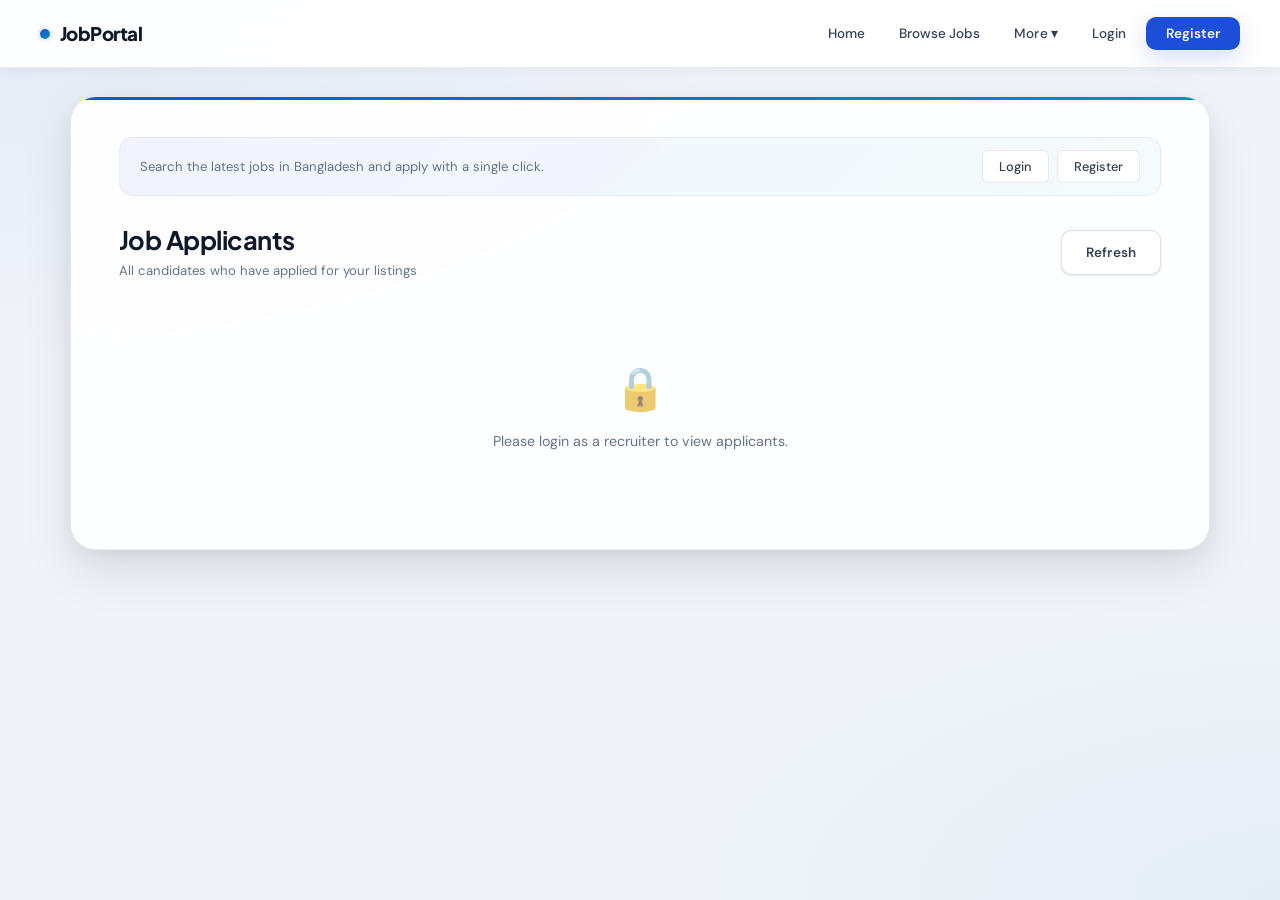
==== commit 2a5f11c0: "Fixing" ====
--- a/frontend/applicants.html
+++ b/frontend/applicants.html
@@ -3,7 +3,7 @@
 <head>
   <meta charset="UTF-8">
   <meta name="viewport" content="width=device-width, initial-scale=1.0">
-  <title>Job Applicants — JobPortal</title>
+  <title>Applicants — JobPortal</title>
   <link rel="stylesheet" href="style.css">
 </head>
 <body>
@@ -11,9 +11,7 @@
 <nav class="navbar">
   <div class="navbar-brand"><span class="dot"></span> JobPortal</div>
   <button id="navbarToggle" class="navbar-toggle" aria-label="Open navigation">
-    <span></span>
-    <span></span>
-    <span></span>
+    <span></span><span></span><span></span>
   </button>
   <div class="navbar-links" id="navLinks"></div>
 </nav>
@@ -26,25 +24,22 @@
       <a href="register.html">Register</a>
     </div>
   </div>
+
   <div class="page-header dashboard-header">
     <div>
       <h2>Job Applicants</h2>
-      <p class="text-muted small-text">All candidates who have applied</p>
+      <p class="text-muted small-text">All candidates who have applied for your listings</p>
     </div>
     <button onclick="loadApplicants()" class="btn-secondary">Refresh</button>
   </div>
 
   <div id="list">
-    <div class="empty-state">
-      <div class="empty-icon">👤</div>
-      <p>Loading applicants...</p>
-    </div>
+    <div class="loading-spinner"><div class="spinner"></div><p>Loading applicants…</p></div>
   </div>
 </div>
 
 <script src="script.js"></script>
 <script>
-  setupNavbar();
   window.addEventListener('load', loadApplicants);
 </script>
 </body>
--- a/frontend/style.css
+++ b/frontend/style.css
@@ -1,857 +1,985 @@
 /* ============================================================
-   JOB PORTAL — Premium Design System
-   Font: Sora (headings) + DM Sans (body)
-   Theme: Deep navy + electric blue + soft white
+   JobPortal — Professional Design System
+   Font: Plus Jakarta Sans (headings) + Geist (body/mono)
+   Theme: Clean white + deep slate + professional blue
+   CV-ready: formal, crisp, trustworthy
    ============================================================ */
 
-@import url('https://fonts.googleapis.com/css2?family=Sora:wght@400;600;700;800&family=DM+Sans:ital,wght@0,300;0,400;0,500;0,600;1,400&display=swap');
-
-/* ── CSS Variables ── */
+@import url('https://fonts.googleapis.com/css2?family=Plus+Jakarta+Sans:wght@400;500;600;700;800&family=DM+Sans:wght@300;400;500;600&display=swap');
+
+/* ── Variables ── */
 :root {
-  --bg:            #f4f7fb;
-  --bg-alt:        #eef4ff;
+  --bg:            #f0f4f8;
+  --bg-alt:        #e8eef6;
   --surface:       #ffffff;
-  --surface-alt:   #f8fbff;
-  --surface-soft:  #f3f7ff;
-  --blue:          #2563eb;
+  --surface-alt:   #f8fafc;
+  --surface-soft:  #f1f5fb;
+
+  --blue:          #1d4ed8;
+  --blue-mid:      #2563eb;
   --blue-light:    #3b82f6;
-  --blue-soft:     rgba(37,99,235,0.12);
-  --blue-glow:     rgba(37,99,235,0.24);
-  --white:         #ffffff;
-  --accent:        #06b6d4;
-  --accent-2:      #38bdf8;
-  --green:         #22c55e;
-  --red:           #ef4444;
+  --blue-soft:     rgba(29,78,216,0.08);
+  --blue-glow:     rgba(29,78,216,0.18);
+
+  --navy:          #0f172a;
+  --slate:         #1e293b;
+
+  --accent:        #0891b2;
+  --green:         #16a34a;
+  --amber:         #d97706;
+  --red:           #dc2626;
+
   --text-1:        #0f172a;
-  --text-2:        #475569;
+  --text-2:        #334155;
   --text-3:        #64748b;
-  --border:        rgba(15,23,42,0.08);
-  --border-2:      rgba(15,23,42,0.12);
+  --text-4:        #94a3b8;
+
+  --border:        rgba(15,23,42,0.09);
+  --border-2:      rgba(15,23,42,0.14);
+
   --card-bg:       #ffffff;
-  --card-hover:    #f8fbff;
-  --radius-sm:     8px;
-  --radius:        16px;
-  --radius-lg:     22px;
-  --radius-xl:     28px;
-  --shadow-sm:     0 10px 24px rgba(15,23,42,0.06);
-  --shadow:        0 18px 60px rgba(15,23,42,0.08);
-  --shadow-blue:   0 10px 38px rgba(37,99,235,0.18);
-  --transition:    0.2s cubic-bezier(0.4,0,0.2,1);
+  --card-hover:    #f8fafc;
+
+  --radius-xs:     6px;
+  --radius-sm:     10px;
+  --radius:        14px;
+  --radius-lg:     20px;
+  --radius-xl:     26px;
+
+  --shadow-xs:     0 1px 3px rgba(15,23,42,0.06), 0 1px 2px rgba(15,23,42,0.04);
+  --shadow-sm:     0 4px 12px rgba(15,23,42,0.07), 0 1px 3px rgba(15,23,42,0.04);
+  --shadow:        0 10px 30px rgba(15,23,42,0.08), 0 4px 10px rgba(15,23,42,0.05);
+  --shadow-blue:   0 8px 24px rgba(29,78,216,0.18);
+  --shadow-lg:     0 20px 50px rgba(15,23,42,0.10), 0 8px 20px rgba(15,23,42,0.06);
+
+  --transition:    0.18s cubic-bezier(0.4,0,0.2,1);
+  --transition-slow: 0.3s cubic-bezier(0.4,0,0.2,1);
 }
 
 /* ── Reset ── */
 *, *::before, *::after { margin:0; padding:0; box-sizing:border-box; }
 html { font-family:'DM Sans',sans-serif; scroll-behavior:smooth; font-size:15px; }
 body {
-  min-height:100vh;
-  background: linear-gradient(180deg, #f4f7fb 0%, #e9eef8 100%);
+  min-height: 100vh;
+  background:
+    radial-gradient(ellipse 60% 40% at 0% 0%, rgba(29,78,216,0.06), transparent),
+    radial-gradient(ellipse 50% 35% at 100% 100%, rgba(8,145,178,0.06), transparent),
+    #f0f4f8;
   color: var(--text-1);
 }
-a { color:inherit; text-decoration:none; }
-button, input, select, textarea { font:inherit; }
-img { max-width:100%; display:block; }
+a { color: inherit; text-decoration: none; }
+button, input, select, textarea { font: inherit; }
+img { max-width: 100%; display: block; }
 
 /* ── Scrollbar ── */
-::-webkit-scrollbar { width:6px; }
-::-webkit-scrollbar-track { background:var(--surface-alt); }
-::-webkit-scrollbar-thumb { background:var(--blue-light); border-radius:99px; }
-::-webkit-scrollbar-thumb:hover { background:var(--blue); }
+::-webkit-scrollbar { width: 5px; }
+::-webkit-scrollbar-track { background: var(--surface-alt); }
+::-webkit-scrollbar-thumb { background: var(--blue-light); border-radius: 99px; }
 
 /* ── Layout ── */
 .container, .container-wide {
-  width: min(1160px, calc(100% - 32px));
-  margin: 32px auto;
-  padding: 40px;
+  width: min(1140px, calc(100% - 32px));
+  margin: 28px auto;
+  padding: 40px 48px;
+  background: rgba(255,255,255,0.92);
+  backdrop-filter: blur(20px);
+  border-radius: var(--radius-xl);
+  border: 1px solid var(--border);
+  box-shadow: var(--shadow-lg);
+}
+.container-wide { max-width: 1140px; }
+.container      { max-width: 560px; }
+
+/* decorative top line */
+.container::before, .container-wide::before {
+  content: '';
+  position: absolute;
+  top: 0; left: 0; right: 0;
+  height: 3px;
+  background: linear-gradient(90deg, var(--blue), var(--accent));
+  border-radius: var(--radius-xl) var(--radius-xl) 0 0;
+}
+.container, .container-wide { position: relative; overflow: hidden; }
+
+/* ── Navbar ── */
+.navbar {
+  display: flex;
+  align-items: center;
+  justify-content: space-between;
+  padding: 0 40px;
+  min-height: 68px;
+  background: rgba(255,255,255,0.96);
+  border-bottom: 1px solid var(--border);
+  position: sticky; top: 0; z-index: 200;
+  box-shadow: 0 2px 12px rgba(15,23,42,0.05);
+  backdrop-filter: blur(16px);
+}
+
+.navbar-brand {
+  font-family: 'Plus Jakarta Sans', sans-serif;
+  font-weight: 800;
+  font-size: 1.25rem;
+  letter-spacing: -0.03em;
+  color: var(--navy);
+  display: flex;
+  align-items: center;
+  gap: 10px;
+}
+
+.navbar-brand .dot {
+  display: inline-block;
+  width: 10px; height: 10px;
+  background: linear-gradient(135deg, var(--blue), var(--accent));
+  border-radius: 50%;
+  box-shadow: 0 0 0 3px var(--blue-soft);
+}
+
+.navbar-links {
+  display: flex;
+  align-items: center;
+  gap: 6px;
+  flex-wrap: nowrap;
+}
+
+.navbar-links a {
+  padding: 8px 14px;
+  border-radius: var(--radius-sm);
+  font-size: 0.9rem;
+  font-weight: 500;
+  color: var(--text-2);
+  transition: color var(--transition), background var(--transition);
+}
+.navbar-links a:hover { color: var(--blue); background: var(--blue-soft); }
+
+.btn-nav-cta {
+  padding: 8px 20px !important;
+  background: var(--blue) !important;
+  color: #fff !important;
+  border-radius: var(--radius-sm) !important;
+  font-weight: 600 !important;
+  font-size: 0.9rem !important;
+  transition: all var(--transition) !important;
+  box-shadow: var(--shadow-blue) !important;
+}
+.btn-nav-cta:hover { background: var(--slate) !important; transform: translateY(-1px); }
+
+.logout-btn {
+  padding: 7px 16px;
+  background: transparent;
+  border: 1.5px solid var(--border-2);
+  border-radius: var(--radius-sm);
+  color: var(--text-3);
+  font-size: 0.85rem;
+  font-weight: 500;
+  cursor: pointer;
+  transition: all var(--transition);
+}
+.logout-btn:hover { border-color: var(--red); color: var(--red); background: rgba(220,38,38,0.05); }
+
+.nav-user {
+  font-size: 0.82rem;
+  color: var(--text-3);
+  padding: 6px 10px;
+  background: var(--surface-soft);
+  border-radius: var(--radius-xs);
+  border: 1px solid var(--border);
+  max-width: 160px;
+  overflow: hidden;
+  text-overflow: ellipsis;
+  white-space: nowrap;
+}
+
+/* Dropdown */
+.nav-dropdown { position: relative; }
+.dropdown-trigger {
+  padding: 8px 14px;
+  background: transparent;
+  border: none;
+  border-radius: var(--radius-sm);
+  font-size: 0.9rem;
+  font-weight: 500;
+  color: var(--text-2);
+  cursor: pointer;
+  transition: all var(--transition);
+}
+.dropdown-trigger:hover { background: var(--surface-soft); color: var(--blue); }
+.dropdown-menu {
+  position: absolute;
+  top: calc(100% + 8px);
+  right: 0;
+  background: var(--surface);
+  border: 1px solid var(--border);
+  border-radius: var(--radius);
+  box-shadow: var(--shadow-lg);
+  min-width: 180px;
+  opacity: 0;
+  pointer-events: none;
+  transform: translateY(-6px);
+  transition: all var(--transition);
+  z-index: 300;
+  padding: 8px;
+}
+.nav-dropdown:hover .dropdown-menu {
+  opacity: 1; pointer-events: all; transform: translateY(0);
+}
+.dropdown-menu a {
+  display: block;
+  padding: 10px 14px;
+  border-radius: var(--radius-sm);
+  font-size: 0.9rem;
+  color: var(--text-2);
+}
+.dropdown-menu a:hover { background: var(--blue-soft); color: var(--blue); }
+
+/* Mobile toggle */
+.navbar-toggle {
+  display: none;
+  flex-direction: column;
+  gap: 5px;
+  padding: 8px;
+  background: none;
+  border: none;
+  cursor: pointer;
+}
+.navbar-toggle span {
+  display: block;
+  width: 24px; height: 2px;
+  background: var(--text-1);
+  border-radius: 99px;
+  transition: all var(--transition);
+}
+
+/* ── Top Strip ── */
+.top-strip {
+  display: flex;
+  justify-content: space-between;
+  align-items: center;
+  padding: 12px 20px;
+  margin-bottom: 28px;
+  background: linear-gradient(135deg, rgba(29,78,216,0.06), rgba(8,145,178,0.04));
+  border: 1px solid var(--blue-soft);
+  border-radius: var(--radius);
+  font-size: 0.875rem;
+}
+.top-strip p { margin: 0; color: var(--text-3); }
+.top-strip-links { display: flex; gap: 8px; }
+.top-strip-links a {
+  padding: 7px 16px;
+  border-radius: var(--radius-xs);
+  background: var(--surface);
+  color: var(--text-2);
+  border: 1px solid var(--border);
+  font-size: 0.85rem;
+  font-weight: 500;
+  transition: all var(--transition);
+}
+.top-strip-links a:hover { background: var(--blue-soft); color: var(--blue); border-color: var(--blue-light); }
+.top-strip-links button.logout-btn { font-size: 0.85rem; padding: 7px 14px; }
+
+/* ── Typography ── */
+h1,h2,h3 { font-family: 'Plus Jakarta Sans', sans-serif; font-weight: 700; color: var(--text-1); }
+h1 { font-size: clamp(2rem,3.5vw,3rem); line-height: 1.1; letter-spacing: -0.03em; }
+h2 { font-size: clamp(1.25rem,2vw,1.7rem); margin-bottom: 16px; letter-spacing: -0.02em; }
+h3 { font-size: 1rem; font-weight: 600; letter-spacing: -0.01em; }
+p, label, button, input, select, textarea { line-height: 1.6; }
+label {
+  display: block;
+  margin-bottom: 7px;
+  font-weight: 600;
+  font-size: 0.82rem;
+  color: var(--text-3);
+  text-transform: uppercase;
+  letter-spacing: 0.07em;
+}
+.text-muted   { color: var(--text-3); }
+.small-text   { font-size: 0.875rem; }
+.text-center  { text-align: center; }
+.mt-20 { margin-top: 20px; }
+.mb-20 { margin-bottom: 20px; }
+.flex        { display: flex; gap: 12px; }
+.flex-center { display: flex; gap: 12px; justify-content: center; }
+
+/* ── Buttons ── */
+button {
+  padding: 11px 24px;
+  background: var(--blue);
+  color: #fff;
+  border: none;
+  border-radius: var(--radius-sm);
+  font-weight: 600;
+  font-size: 0.9rem;
+  cursor: pointer;
+  transition: all var(--transition);
+  letter-spacing: 0.01em;
+}
+button:hover { background: var(--slate); transform: translateY(-1px); box-shadow: var(--shadow-blue); }
+button:active { transform: translateY(0); }
+
+.btn-secondary {
+  background: var(--surface);
+  color: var(--text-2);
+  border: 1.5px solid var(--border-2);
+  box-shadow: var(--shadow-xs);
+}
+.btn-secondary:hover { background: var(--surface-soft); color: var(--text-1); box-shadow: var(--shadow-sm); }
+
+.btn-ghost {
+  background: transparent;
+  color: var(--text-3);
+  border: 1.5px solid var(--border);
+  padding: 8px 16px;
+}
+.btn-ghost:hover { background: var(--surface-soft); color: var(--text-2); }
+
+.btn-danger {
+  background: rgba(220,38,38,0.08);
+  color: var(--red);
+  border: 1.5px solid rgba(220,38,38,0.2);
+}
+.btn-danger:hover { background: var(--red); color: #fff; }
+
+.btn-accept {
+  background: rgba(22,163,74,0.1);
+  color: var(--green);
+  border: 1.5px solid rgba(22,163,74,0.25);
+  padding: 7px 16px;
+  font-size: 0.85rem;
+}
+.btn-accept:hover { background: var(--green); color: #fff; }
+
+.btn-reject {
+  background: rgba(220,38,38,0.08);
+  color: var(--red);
+  border: 1.5px solid rgba(220,38,38,0.2);
+  padding: 7px 16px;
+  font-size: 0.85rem;
+}
+.btn-reject:hover { background: var(--red); color: #fff; }
+
+.btn-sm { padding: 7px 14px; font-size: 0.82rem; }
+
+.nav-button {
+  display: inline-block;
+  padding: 11px 24px;
+  border-radius: var(--radius-sm);
+  background: var(--surface);
+  color: var(--text-2);
+  border: 1.5px solid var(--border-2);
+  font-weight: 600;
+  font-size: 0.9rem;
+  transition: all var(--transition);
+}
+.nav-button:hover { background: var(--surface-soft); color: var(--blue); border-color: var(--blue-light); }
+.nav-button.primary {
+  background: var(--blue);
+  color: #fff;
+  border-color: var(--blue);
+  box-shadow: var(--shadow-blue);
+}
+.nav-button.primary:hover { background: var(--slate); border-color: var(--slate); }
+
+/* ── Forms ── */
+.form-group { margin-bottom: 20px; }
+input[type="text"],
+input[type="email"],
+input[type="password"],
+input[type="number"],
+select,
+textarea {
+  width: 100%;
+  padding: 12px 16px;
+  background: var(--surface);
+  border: 1.5px solid var(--border-2);
+  border-radius: var(--radius-sm);
+  color: var(--text-1);
+  transition: border-color var(--transition), box-shadow var(--transition);
+  font-size: 0.9rem;
+}
+input:focus, select:focus, textarea:focus {
+  outline: none;
+  border-color: var(--blue-mid);
+  box-shadow: 0 0 0 3px var(--blue-soft);
+}
+input::placeholder, textarea::placeholder { color: var(--text-4); }
+textarea { resize: vertical; min-height: 110px; }
+.form-row {
+  display: grid;
+  grid-template-columns: 1fr 1fr;
+  gap: 16px;
+}
+
+/* ── Hero ── */
+.hero, .hero-clone {
+  display: grid;
+  grid-template-columns: 1fr 1fr;
+  gap: 48px;
+  align-items: center;
+  padding: 40px 0 48px;
+}
+.hero-kicker {
+  display: inline-block;
+  padding: 5px 14px;
+  background: var(--blue-soft);
+  color: var(--blue);
+  border-radius: 999px;
+  font-size: 0.8rem;
+  font-weight: 600;
+  letter-spacing: 0.06em;
+  text-transform: uppercase;
+  margin-bottom: 18px;
+}
+.hero-copy h1 { margin-bottom: 16px; }
+.hero-copy p  { color: var(--text-2); font-size: 1.05rem; margin-bottom: 28px; }
+
+.hero-search {
+  display: flex;
+  gap: 12px;
+  align-items: flex-end;
+  background: var(--surface);
+  border: 1.5px solid var(--border-2);
+  border-radius: var(--radius);
+  padding: 16px;
+  box-shadow: var(--shadow-sm);
+  margin-bottom: 24px;
+}
+.search-field { flex: 1; }
+.search-field label { margin-bottom: 5px; }
+.search-field input {
+  border: 1px solid var(--border);
+  border-radius: var(--radius-xs);
+  padding: 9px 12px;
+  font-size: 0.875rem;
+}
+.hero-search button {
+  white-space: nowrap;
+  padding: 10px 22px;
+  border-radius: var(--radius-xs);
+  font-size: 0.875rem;
+}
+
+.nav-buttons { display: flex; gap: 10px; flex-wrap: wrap; margin-bottom: 28px; }
+
+.hero-stats {
+  display: flex;
+  gap: 24px;
+  padding-top: 20px;
+  border-top: 1px solid var(--border);
+}
+.hero-stats div { font-size: 0.875rem; color: var(--text-3); }
+.hero-stats strong { display: block; font-family: 'Plus Jakarta Sans',sans-serif; font-size: 1.3rem; color: var(--blue); }
+
+.hero-visual {
+  display: flex;
+  flex-direction: column;
+  gap: 16px;
+}
+
+/* ── Cards ── */
+.card {
   background: var(--card-bg);
-  border-radius: var(--radius-xl);
-  border: 1px solid var(--border);
-  box-shadow: var(--shadow);
+  border: 1px solid var(--border);
+  border-radius: var(--radius);
+  padding: 22px;
+  transition: all var(--transition);
+  box-shadow: var(--shadow-xs);
   position: relative;
   overflow: hidden;
 }
-.container-wide { max-width:1160px; }
-.container { max-width:600px; }
-
-/* subtle top-left glow on containers */
-.container::before, .container-wide::before {
-  content:'';
-  position:absolute;
-  top:-80px; left:-80px;
-  width:260px; height:260px;
-  background: radial-gradient(circle, rgba(37,99,235,0.12) 0%, transparent 70%);
-  pointer-events:none;
-}
-
-.top-strip {
-  display:flex;
-  justify-content:space-between;
-  align-items:center;
-  padding:16px 24px;
-  margin-bottom:24px;
-  background:var(--surface);
-  border:1px solid rgba(15,23,42,0.08);
-  border-radius:var(--radius);
-}
-.top-strip p {
-  margin:0;
-  color:var(--text-2);
-  font-size:0.95rem;
-}
-.top-strip-links {
-  display:flex;
-  gap:10px;
-}
-.top-strip-links a {
-  padding:10px 16px;
-  border-radius:999px;
-  background:var(--surface-soft);
-  color:var(--text-1);
-  border:1px solid var(--border);
-}
-.top-strip-links a:hover { background:var(--blue-soft); color:var(--blue); }
-
-.text-center { text-align:center; }
-.mt-20 { margin-top:20px; }
-.mb-20 { margin-bottom:20px; }
-.flex { display:flex; gap:12px; }
-.flex-center { display:flex; gap:12px; justify-content:center; }
-
-/* ── Typography ── */
-h1,h2,h3 { font-family:'Sora',sans-serif; font-weight:700; color:var(--text-1); }
-h1 { font-size:clamp(2rem,3.5vw,3.2rem); line-height:1.08; letter-spacing:-0.03em; }
-h2 { font-size:clamp(1.3rem,2vw,1.85rem); margin-bottom:18px; letter-spacing:-0.02em; }
-h3 { font-size:1.05rem; letter-spacing:-0.01em; }
-p, label, button, input, select, textarea { line-height:1.6; }
-label {
-  display:block;
-  margin-bottom:8px;
-  font-weight:600;
-  font-size:0.88rem;
-  color:var(--text-2);
-  text-transform:uppercase;
-  letter-spacing:0.06em;
-}
-
-/* ── NAVBAR ── */
-.navbar {
-  display:flex;
-  align-items:center;
-  justify-content:space-between;
-  padding:0 32px;
-  min-height:72px;
-  background: var(--surface);
-  border-bottom: 1px solid rgba(15,23,42,0.08);
-  position:sticky; top:0; z-index:100;
-  box-shadow:0 10px 30px rgba(15,23,42,0.06);
-}
-.navbar-brand {
-  font-family:'Sora',sans-serif;
-  font-weight:800;
-  font-size:1.32rem;
-  color:var(--blue);
-  display:flex; align-items:center; gap:10px;
-}
-.navbar-brand .dot {
-  width:10px; height:10px;
-  background: var(--blue);
-  border-radius:50%;
-  box-shadow: 0 0 18px rgba(37,99,235,0.22);
-}
-.navbar-links { display:flex; align-items:center; gap:10px; }
-.navbar-links a, .navbar-links button {
-  padding:10px 16px;
-  border-radius: calc(var(--radius-sm) * 1.1);
-  font-size:0.92rem;
-  font-weight:600;
-  color:var(--text-1);
-  background:transparent;
-  border:none;
-  cursor:pointer;
-  width:auto;
-  transition: color var(--transition), background var(--transition), transform var(--transition);
-}
-.navbar-toggle {
-  display:none;
-  width:44px;
-  height:44px;
-  border:1px solid var(--border);
-  border-radius:16px;
-  background:var(--surface-alt);
-  cursor:pointer;
-  align-items:center;
-  justify-content:center;
-  gap:4px;
-}
-.navbar-toggle span {
-  display:block;
-  width:20px;
-  height:2px;
-  background:var(--text-1);
-  border-radius:99px;
-}
-.navbar-links a:hover, .navbar-links button:hover { color:var(--blue); background:var(--blue-soft); transform:translateY(-1px); }
-.navbar-links .btn-nav-cta {
-  background: var(--blue);
-  color:var(--surface);
+.card:hover { box-shadow: var(--shadow); border-color: rgba(29,78,216,0.15); transform: translateY(-2px); }
+.card-badge {
+  display: inline-block;
+  padding: 3px 10px;
+  background: var(--blue-soft);
+  color: var(--blue);
+  border-radius: 999px;
+  font-size: 0.75rem;
+  font-weight: 600;
+  margin-bottom: 10px;
+  letter-spacing: 0.03em;
+}
+.card-label {
+  font-size: 0.75rem;
+  font-weight: 600;
+  color: var(--text-4);
+  text-transform: uppercase;
+  letter-spacing: 0.07em;
+}
+.card p { font-size: 0.9rem; color: var(--text-2); margin-bottom: 10px; }
+.card-desc { font-size: 0.875rem; color: var(--text-3); margin-bottom: 12px !important; }
+
+/* Stat card */
+.stat-card {
+  background: var(--surface);
+  border: 1px solid var(--border);
+  border-radius: var(--radius);
+  padding: 22px 26px;
+  box-shadow: var(--shadow-xs);
+  transition: all var(--transition);
+}
+.stat-card:hover { box-shadow: var(--shadow-sm); }
+.stat-card.highlight {
+  background: linear-gradient(135deg, var(--blue) 0%, var(--blue-light) 100%);
+  color: #fff;
+  border-color: transparent;
   box-shadow: var(--shadow-blue);
 }
-.navbar-links .btn-nav-cta:hover { background:var(--blue-light); }
-
-.nav-dropdown {
-  position:relative;
-}
-.nav-dropdown .dropdown-trigger {
-  display:inline-flex;
-  align-items:center;
-  gap:6px;
-  padding:8px 18px;
-  border-radius: var(--radius-sm);
-  background:transparent;
-  color:var(--text-2);
-  border:none;
-  cursor:pointer;
-}
-.nav-dropdown .dropdown-trigger:hover {
-  color:var(--blue);
-  background:var(--card-hover);
-}
-.nav-dropdown .dropdown-menu {
-  position:absolute;
-  top:calc(100% + 10px);
-  right:0;
-  min-width:220px;
-  background:var(--surface);
-  border:1px solid var(--border);
-  box-shadow:var(--shadow);
+.stat-card.highlight p  { color: rgba(255,255,255,0.8); }
+.stat-card.highlight strong { color: #fff; }
+.stat-card p      { margin: 0 0 6px; font-size: 0.875rem; color: var(--text-3); }
+.stat-card strong { font-size: 1.1rem; color: var(--text-1); }
+.stat-card h3     { font-size: 0.875rem; font-weight: 600; color: var(--text-3); margin-bottom: 8px; }
+.stat-card .number { font-size: 2.2rem; font-weight: 800; color: var(--blue); line-height: 1; }
+
+/* ── Salary chip ── */
+.salary-chip {
+  display: inline-block;
+  padding: 5px 14px;
+  background: rgba(22,163,74,0.1);
+  color: var(--green);
+  border: 1px solid rgba(22,163,74,0.2);
+  border-radius: 999px;
+  font-size: 0.82rem;
+  font-weight: 600;
+}
+
+/* ── Status badges ── */
+.status-badge {
+  display: inline-block;
+  padding: 3px 12px;
+  border-radius: 999px;
+  font-size: 0.78rem;
+  font-weight: 600;
+  letter-spacing: 0.04em;
+  text-transform: uppercase;
+}
+.status-pending  { background: rgba(217,119,6,0.12); color: var(--amber); }
+.status-accepted { background: rgba(22,163,74,0.12); color: var(--green); }
+.status-rejected { background: rgba(220,38,38,0.10); color: var(--red); }
+
+/* ── Grid ── */
+.grid { display: grid; grid-template-columns: repeat(auto-fill, minmax(290px, 1fr)); gap: 18px; }
+.job-grid { display: grid; grid-template-columns: repeat(auto-fill, minmax(270px, 1fr)); gap: 16px; margin-bottom: 24px; }
+
+/* Job card (home) */
+.job-card {
+  background: var(--surface);
+  border: 1px solid var(--border);
+  border-radius: var(--radius);
+  padding: 20px;
+  transition: all var(--transition);
+  cursor: default;
+}
+.job-card:hover { box-shadow: var(--shadow-sm); transform: translateY(-2px); border-color: rgba(29,78,216,0.15); }
+.job-card h3 { font-size: 0.95rem; margin: 6px 0 4px; }
+.job-card p  { font-size: 0.85rem; color: var(--text-3); margin-bottom: 12px; }
+.job-label {
+  display: inline-block;
+  padding: 3px 10px;
+  background: var(--blue-soft);
+  color: var(--blue);
+  border-radius: 999px;
+  font-size: 0.72rem;
+  font-weight: 600;
+  letter-spacing: 0.04em;
+}
+
+/* ── Features ── */
+.features, .features-clone {
+  display: grid;
+  grid-template-columns: repeat(3, 1fr);
+  gap: 18px;
+  margin-bottom: 48px;
+}
+.feature-card {
+  background: var(--surface);
+  border: 1px solid var(--border);
+  border-radius: var(--radius);
+  padding: 24px;
+  text-align: center;
+  transition: all var(--transition);
+}
+.feature-card:hover { box-shadow: var(--shadow-sm); transform: translateY(-2px); }
+.feature-icon { font-size: 2rem; margin-bottom: 14px; }
+.feature-card h3 { margin-bottom: 8px; }
+.feature-card p  { font-size: 0.875rem; color: var(--text-3); }
+
+/* ── Section heading ── */
+.section-heading { margin-bottom: 24px; }
+.section-heading h2 { margin-bottom: 6px; }
+.section-heading p  { color: var(--text-3); font-size: 0.9rem; }
+.section-heading--center { text-align: center; }
+
+/* ── Search filter bar ── */
+.search-filter {
+  background: var(--surface);
+  border: 1px solid var(--border);
+  border-radius: var(--radius);
+  padding: 20px;
+  margin-bottom: 24px;
+  box-shadow: var(--shadow-xs);
+}
+.search-filter-grid {
+  display: grid;
+  grid-template-columns: 2fr 1fr 1fr 1fr;
+  gap: 12px;
+  margin-bottom: 12px;
+}
+.search-filter-actions { display: flex; gap: 10px; justify-content: flex-end; }
+.search-filter input { margin: 0; }
+
+/* ── Page header ── */
+.page-header, .dashboard-header {
+  display: flex;
+  justify-content: space-between;
+  align-items: center;
+  margin-bottom: 24px;
+}
+.page-header h2, .dashboard-header h2 { margin-bottom: 4px; }
+
+/* ── Dashboard tabs ── */
+.dashboard-nav {
+  display: flex;
+  gap: 4px;
+  border-bottom: 2px solid var(--border);
+  margin-bottom: 28px;
+  padding-bottom: 0;
+}
+.tab-button {
+  padding: 10px 22px;
+  background: transparent;
+  border: none;
+  border-radius: var(--radius-sm) var(--radius-sm) 0 0;
+  color: var(--text-3);
+  font-weight: 500;
+  font-size: 0.9rem;
+  cursor: pointer;
+  transition: all var(--transition);
+  border-bottom: 2px solid transparent;
+  margin-bottom: -2px;
+  box-shadow: none !important;
+  transform: none !important;
+}
+.tab-button:hover  { color: var(--blue); background: var(--blue-soft); }
+.tab-button.active { color: var(--blue); border-bottom-color: var(--blue); font-weight: 600; }
+
+.tab-content { display: none; }
+.tab-content.active { display: block; animation: fadeIn 0.2s ease; }
+
+/* ── Stats row ── */
+.stats {
+  display: grid;
+  grid-template-columns: repeat(auto-fit, minmax(180px, 1fr));
+  gap: 16px;
+  margin-bottom: 24px;
+}
+
+/* ── Summary cards ── */
+.summary-card-grid {
+  display: grid;
+  grid-template-columns: repeat(auto-fit, minmax(180px, 1fr));
+  gap: 14px;
+  margin-bottom: 24px;
+}
+.summary-card {
+  background: var(--surface);
+  border: 1px solid var(--border);
+  border-radius: var(--radius);
+  padding: 18px 20px;
+  box-shadow: var(--shadow-xs);
+}
+.summary-label {
+  display: block;
+  font-size: 0.78rem;
+  font-weight: 600;
+  color: var(--text-4);
+  text-transform: uppercase;
+  letter-spacing: 0.07em;
+  margin-bottom: 6px;
+}
+.summary-card strong { font-size: 1.8rem; font-weight: 800; color: var(--blue); display: block; line-height: 1.1; }
+.summary-card p { font-size: 0.82rem; color: var(--text-3); margin-top: 4px; }
+
+/* ── Dashboard form ── */
+.dashboard-form {
+  max-width: 640px;
+  background: var(--surface-alt);
+  border: 1px solid var(--border);
+  border-radius: var(--radius);
+  padding: 28px;
+}
+
+/* ── Status chart ── */
+.status-chart {
+  background: var(--surface);
+  border: 1px solid var(--border);
+  border-radius: var(--radius);
+  padding: 22px;
+  margin-bottom: 20px;
+  box-shadow: var(--shadow-xs);
+}
+.status-chart h3 { font-size: 0.95rem; margin-bottom: 16px; }
+.status-segment {
+  display: flex;
+  align-items: center;
+  gap: 12px;
+  margin-bottom: 12px;
+  font-size: 0.85rem;
+}
+.status-segment > span:first-child { width: 64px; color: var(--text-3); font-weight: 500; }
+.status-segment > span:nth-child(2) { width: 28px; text-align: right; color: var(--text-2); font-weight: 600; }
+.status-bar { flex: 1; height: 8px; background: var(--bg-alt); border-radius: 99px; overflow: hidden; }
+.status-bar-fill { display: block; height: 100%; border-radius: 99px; transition: width 0.6s ease; min-width: 4px; }
+.status-bar-fill.status-pending  { background: var(--amber); }
+.status-bar-fill.status-accepted { background: var(--green); }
+.status-bar-fill.status-rejected { background: var(--red); }
+
+/* ── Performance chart ── */
+.section-block {
+  background: var(--surface);
+  border: 1px solid var(--border);
+  border-radius: var(--radius);
+  padding: 22px;
+  margin-bottom: 20px;
+  box-shadow: var(--shadow-xs);
+}
+.section-block h3 { font-size: 0.95rem; margin-bottom: 16px; }
+.top-performance-list { display: flex; flex-direction: column; gap: 14px; }
+.top-performance-item {
+  display: flex;
+  justify-content: space-between;
+  align-items: center;
+  gap: 16px;
+  padding: 12px 0;
+  border-bottom: 1px solid var(--border);
+}
+.top-performance-item:last-child { border-bottom: none; }
+.performance-position {
+  font-size: 1rem;
+  font-weight: 800;
+  color: var(--blue);
+  margin-right: 6px;
+}
+.performance-chip {
+  font-size: 0.8rem;
+  font-weight: 600;
+  color: var(--blue);
+  background: var(--blue-soft);
+  padding: 3px 10px;
+  border-radius: 999px;
+  display: block;
+  text-align: right;
+  margin-bottom: 6px;
+}
+.performance-bar { width: 120px; height: 6px; background: var(--bg-alt); border-radius: 99px; overflow: hidden; }
+.performance-bar-fill { display: block; height: 100%; background: var(--blue); border-radius: 99px; }
+
+/* ── Candidate summary ── */
+.candidate-summary-grid {
+  display: grid;
+  grid-template-columns: repeat(auto-fit, minmax(160px, 1fr));
+  gap: 14px;
+  margin-bottom: 24px;
+}
+
+/* ── Recommendation cards ── */
+.recommendation-grid { display: grid; grid-template-columns: repeat(auto-fill, minmax(260px, 1fr)); gap: 16px; margin-bottom: 24px; }
+.recommendation-card {
+  background: var(--surface);
+  border: 1px solid var(--border);
+  border-radius: var(--radius);
+  padding: 20px;
+  display: flex;
+  flex-direction: column;
+  justify-content: space-between;
+  gap: 16px;
+  box-shadow: var(--shadow-xs);
+  transition: all var(--transition);
+}
+.recommendation-card:hover { box-shadow: var(--shadow-sm); transform: translateY(-2px); }
+.recommendation-card h3 { font-size: 0.95rem; margin: 6px 0 4px; }
+.recommendation-card p  { font-size: 0.85rem; color: var(--text-3); }
+.recommendation-footer {
+  display: flex;
+  align-items: center;
+  justify-content: space-between;
+  gap: 12px;
+  border-top: 1px solid var(--border);
+  padding-top: 14px;
+}
+.recommendation-footer button { padding: 8px 16px; font-size: 0.85rem; }
+
+/* ── Application card ── */
+.application-card {
+  background: var(--surface);
+  border: 1px solid var(--border);
+  border-radius: var(--radius);
+  padding: 18px 20px;
+  display: flex;
+  justify-content: space-between;
+  align-items: flex-start;
+  gap: 16px;
+  box-shadow: var(--shadow-xs);
+  transition: all var(--transition);
+  margin-bottom: 12px;
+}
+.application-card:hover { box-shadow: var(--shadow-sm); }
+.application-info h3   { font-size: 0.95rem; margin-bottom: 4px; }
+.application-info p    { font-size: 0.85rem; color: var(--text-3); }
+.application-actions   { display: flex; flex-direction: column; align-items: flex-end; gap: 8px; }
+
+/* ── Resume ── */
+.resume-list { display: flex; flex-direction: column; gap: 12px; }
+.resume-item {
+  display: flex;
+  justify-content: space-between;
+  align-items: center;
+  gap: 16px;
+  padding: 16px 20px;
+  background: var(--surface);
+  border: 1px solid var(--border);
+  border-radius: var(--radius);
+  box-shadow: var(--shadow-xs);
+  transition: all var(--transition);
+}
+.resume-item:hover { box-shadow: var(--shadow-sm); }
+.resume-info h3 { font-size: 0.95rem; margin-bottom: 4px; display: flex; align-items: center; gap: 8px; }
+.resume-info p  { font-size: 0.82rem; color: var(--text-3); }
+.resume-buttons { display: flex; gap: 8px; flex-wrap: wrap; }
+.primary-badge {
+  display: inline-block;
+  padding: 2px 8px;
+  background: var(--blue-soft);
+  color: var(--blue);
+  border-radius: 999px;
+  font-size: 0.72rem;
+  font-weight: 600;
+}
+
+/* Upload box */
+.upload-box {
+  border: 2px dashed var(--border-2);
+  border-radius: var(--radius);
+  padding: 36px;
+  text-align: center;
+  cursor: pointer;
+  transition: all var(--transition);
+  background: var(--surface-alt);
+  margin-bottom: 20px;
+}
+.upload-box:hover { border-color: var(--blue-mid); background: var(--blue-soft); }
+.upload-icon { font-size: 2.5rem; margin-bottom: 12px; }
+.file-input  { display: none; }
+.file-list   { background: var(--surface); border: 1px solid var(--border); border-radius: var(--radius); padding: 20px; }
+
+/* Progress */
+.progress-bar  { background: var(--bg-alt); border-radius: 99px; height: 6px; margin-bottom: 16px; overflow: hidden; }
+.progress-fill { height: 100%; background: var(--blue); border-radius: 99px; transition: width 0.4s ease; width: 0%; }
+
+/* Edit modal */
+.modal-overlay {
+  position: fixed; inset: 0;
+  background: rgba(15,23,42,0.55);
+  backdrop-filter: blur(4px);
+  display: none;
+  align-items: center;
+  justify-content: center;
+  z-index: 1000;
+  padding: 24px;
+}
+.modal-overlay.active, .modal-overlay[style*="flex"] { display: flex; }
+.modal {
+  background: var(--surface);
   border-radius: var(--radius-lg);
-  padding:12px 0;
-  opacity:0;
-  visibility:hidden;
-  transform:translateY(-8px);
-  transition: opacity var(--transition), transform var(--transition), visibility var(--transition);
-  z-index:150;
-}
-.nav-dropdown:hover .dropdown-menu,
-.nav-dropdown.active .dropdown-menu {
-  opacity:1;
-  visibility:visible;
-  transform:translateY(0);
-}
-.nav-dropdown .dropdown-menu a {
-  display:block;
-  padding:10px 18px;
-  color:var(--text-2);
-  transition: background var(--transition), color var(--transition);
-}
-.nav-dropdown .dropdown-menu a:hover {
-  background:rgba(37,99,235,0.12);
-  color:var(--white);
-}
-
-/* ── HERO ── */
-.hero {
-  display:grid;
-  grid-template-columns:1.4fr 1fr;
-  gap:24px;
-  position:relative;
-  padding:40px;
-  border-radius: var(--radius-xl);
-  background: #ffffff;
-  border: 1px solid rgba(15,23,42,0.08);
-  margin-bottom:40px;
-  overflow:hidden;
-}
-.hero-copy {
-  display:flex;
-  flex-direction:column;
-  justify-content:center;
-}
-.hero-kicker {
-  display:inline-flex;
-  align-items:center;
-  gap:8px;
-  padding:8px 16px;
-  border-radius:999px;
-  background:rgba(59,130,246,0.12);
-  color:var(--blue);
-  font-size:0.82rem;
-  font-weight:700;
-  text-transform:uppercase;
-  margin-bottom:20px;
-}
-.hero h1 { color:var(--text-1); margin-bottom:18px; font-size:clamp(2.4rem,3vw,3.8rem); line-height:1.02; }
-.hero p { color:var(--text-2); margin-bottom:30px; max-width:620px; font-size:1rem; }
-.hero-search {
-  display:grid;
-  grid-template-columns:1.6fr 1fr auto;
-  gap:14px;
-  align-items:end;
-  margin-bottom:28px;
-}
-.search-field { display:flex; flex-direction:column; gap:8px; }
-.search-field label { color:var(--text-3); font-size:0.82rem; font-weight:700; }
-.search-field input { background:var(--surface-soft); border:1px solid var(--border); }
-.hero-search button { width:100%; }
-.hero-stats {
-  display:flex;
-  flex-wrap:wrap;
-  gap:14px;
-  color:var(--text-2);
-}
-.hero-stats div {
-  padding:18px 20px;
-  border-radius:var(--radius);
-  background:var(--surface-soft);
-  flex:1 1 180px;
-  color:var(--text-1);
-}
-.hero-stats strong { display:block; font-size:1.45rem; color:var(--blue); margin-bottom:6px; }
-.hero-visual { display:grid; gap:18px; }
-.stat-card {
-  padding:24px;
-  background:var(--surface-soft);
-  border:1px solid var(--border);
-  border-radius:var(--radius-lg);
-}
-.stat-card.highlight { background:rgba(59,130,246,0.08); border-color:rgba(59,130,246,0.18); }
-.stat-card p { color:var(--text-2); margin-bottom:10px; }
-.stat-card strong { color:var(--text-1); font-size:1.15rem; }
-
-/* ── FEATURES ── */
-.features {
-  display:grid;
-  gap:20px;
-  grid-template-columns:repeat(auto-fit,minmax(240px,1fr));
-  margin-bottom:40px;
-}
-.feature-card {
-  padding:28px;
-  background:var(--surface);
-  border:1px solid rgba(15,23,42,0.08);
-  border-radius:var(--radius-lg);
-  transition: border-color var(--transition), background var(--transition), transform var(--transition);
-}
-.feature-card:hover { border-color:rgba(59,130,246,0.2); background:var(--surface-soft); transform:translateY(-2px); }
-.feature-icon {
-  width:56px; height:56px;
-  border-radius:18px;
-  background:rgba(59,130,246,0.08);
-  border:1px solid rgba(59,130,246,0.18);
-  display:flex; align-items:center; justify-content:center;
-  font-size:1.5rem;
-  margin-bottom:22px;
-}
-.feature-card h3 { margin-bottom:12px; font-size:1.05rem; }
-.feature-card p { color:var(--text-2); font-size:0.95rem; }
-
-/* ── NAV BUTTONS (home quick access) ── */
-.nav-buttons {
-  display:grid;
-  gap:12px;
-  grid-template-columns:repeat(auto-fit,minmax(160px,1fr));
-  margin-bottom:8px;
-}
-.nav-button {
-  display:inline-flex;
-  align-items:center;
-  justify-content:center;
-  gap:8px;
-  padding:14px 20px;
-  border-radius:var(--radius);
-  font-weight:600;
-  font-size:0.9rem;
-  border:1px solid var(--border-2);
-  background:var(--card-bg);
-  color:var(--text-1);
-  cursor:pointer;
-  transition: all var(--transition);
-  width:auto;
-  box-shadow:none;
-}
-.nav-button:hover { border-color:var(--blue); color:var(--white); background:rgba(37,99,235,0.1); transform:translateY(-2px); }
-.nav-button.primary { background:var(--blue); border-color:var(--blue); color:var(--white); box-shadow:var(--shadow-blue); }
-.nav-button.primary:hover { background:var(--blue-light); }
-
-@media screen and (max-width: 900px) {
-  .navbar {
-    flex-wrap:wrap;
-    gap:14px;
-    padding:14px 22px;
-  }
-  .navbar-links {
-    display:none;
-    width:100%;
-    flex-direction:column;
-    gap:10px;
-    padding-bottom:14px;
-    border-bottom:1px solid rgba(255,255,255,0.06);
-  }
-  .navbar-links.active { display:flex; }
-  .navbar-toggle { display:flex; }
-  .navbar-links a, .navbar-links button, .nav-dropdown .dropdown-trigger {
-    width:100%;
-    justify-content:flex-start;
-  }
-  .nav-dropdown .dropdown-menu {
-    position:static;
-    transform:none;
-    opacity:1;
-    visibility:visible;
-    background:transparent;
-    border:none;
-    box-shadow:none;
-    padding:0;
-  }
-  .nav-dropdown .dropdown-menu a {
-    padding-left:32px;
-  }
-}
-
-/* ── SECTION HEADING ── */
-.section-heading { margin-bottom:28px; }
-.section-heading h2 { margin-bottom:6px; }
-.section-heading p { color:var(--text-2); font-size:0.95rem; }
-.section-heading--center { text-align:center; }
-
-/* ── PAGE HEADER ── */
-.page-header { margin-bottom:32px; }
-.dashboard-header {
-  display:flex;
-  align-items:center;
-  justify-content:space-between;
-  gap:16px;
-  flex-wrap:wrap;
-}
-
-/* ── FORMS ── */
-input, select, textarea {
-  width:100%;
-  padding:13px 16px;
-  background:rgba(255,255,255,0.05);
-  border:1px solid var(--border-2);
-  border-radius:var(--radius);
-  color:var(--text-1);
-  transition: border-color var(--transition), box-shadow var(--transition), background var(--transition);
-}
-input::placeholder, textarea::placeholder { color:var(--text-3); }
-input:focus, select:focus, textarea:focus {
-  outline:none;
-  border-color:var(--blue);
-  background:rgba(37,99,235,0.07);
-  box-shadow:0 0 0 3px var(--blue-glow);
-}
-select { appearance:none; cursor:pointer; }
-select option { background:var(--surface); color:var(--text-1); }
-textarea { min-height:120px; resize:vertical; }
-.form-row { display:grid; grid-template-columns:1fr 1fr; gap:20px; }
-.form-group { margin-bottom:20px; }
-
-/* ── BUTTONS ── */
-button {
-  display:inline-flex;
-  align-items:center;
-  justify-content:center;
-  gap:8px;
-  width:100%;
-  padding:14px 22px;
-  border:none;
-  border-radius:20px;
-  font-weight:700;
-  font-size:0.95rem;
-  cursor:pointer;
-  transition: all var(--transition);
-  background: var(--blue);
-  color:var(--bg);
-  box-shadow:var(--shadow-blue);
-}
-button:hover { background:var(--blue-light); transform:translateY(-1px); box-shadow:0 18px 34px rgba(59,130,246,0.2); }
-button:active { transform:translateY(0); }
-
-.btn-secondary {
-  background:rgba(255,255,255,0.07);
-  color:var(--text-1);
-  border:1px solid var(--border-2);
-  box-shadow:none;
-  width:auto;
-}
-.btn-secondary:hover { background:rgba(255,255,255,0.12); box-shadow:none; color:var(--white); }
-
-.btn-ghost {
-  background:transparent;
-  color:var(--text-2);
-  border:1px solid var(--border);
-  box-shadow:none;
-  width:auto;
-}
-.btn-ghost:hover { color:var(--white); background:var(--card-hover); box-shadow:none; }
-
-.btn-danger {
-  background:rgba(239,68,68,0.15);
-  color:#fca5a5;
-  border:1px solid rgba(239,68,68,0.25);
-  box-shadow:none;
-  width:auto;
-}
-.btn-danger:hover { background:rgba(239,68,68,0.25); box-shadow:none; }
-
-.btn-success {
-  background:rgba(16,185,129,0.15);
-  color:#6ee7b7;
-  border:1px solid rgba(16,185,129,0.25);
-  box-shadow:none;
-  width:auto;
-}
-.btn-success:hover { background:rgba(16,185,129,0.25); box-shadow:none; }
-
-.btn-sm { padding:8px 14px; font-size:0.82rem; width:auto; }
-
-.logout-btn {
-  width:auto;
-  background:rgba(239,68,68,0.12);
-  color:#fca5a5;
-  border:1px solid rgba(239,68,68,0.2);
-  box-shadow:none;
-  padding:10px 20px;
-}
-.logout-btn:hover { background:rgba(239,68,68,0.22); box-shadow:none; }
-
-/* ── CARDS ── */
-.card {
-  padding:24px;
-  background:rgba(9,14,30,0.96);
-  border:1px solid rgba(148,163,184,0.12);
-  border-radius:var(--radius-lg);
-  transition: border-color var(--transition), transform var(--transition), background var(--transition);
-}
-.card:hover { border-color:rgba(59,130,246,0.24); background:rgba(12,19,44,0.96); transform:translateY(-3px); }
-.card h3 { margin-bottom:14px; color:var(--text-1); }
-.card p { color:var(--text-2); font-size:0.95rem; margin-bottom:10px; }
-.card-label { color:var(--text-3); font-size:0.8rem; font-weight:700; text-transform:uppercase; letter-spacing:0.06em; }
-
-/* grid layout for cards */
-.grid {
-  display:grid;
-  gap:18px;
-  grid-template-columns:repeat(auto-fill,minmax(300px,1fr));
-}
-
-/* ── DASHBOARD STATS ── */
-.stats {
-  display:grid;
-  grid-template-columns:repeat(auto-fit,minmax(200px,1fr));
-  gap:18px;
-  margin-bottom:32px;
-}
-.stat-card {
-  padding:24px 28px;
-  background:var(--card-bg);
-  border:1px solid var(--border);
-  border-radius:var(--radius-lg);
-  position:relative;
-  overflow:hidden;
-}
-.stat-card::after {
-  content:'';
-  position:absolute;
-  bottom:-20px; right:-20px;
-  width:80px; height:80px;
-  background:rgba(37,99,235,0.1);
-  border-radius:50%;
-}
-.stat-card h3 { font-family:'DM Sans',sans-serif; font-size:0.82rem; font-weight:600; color:var(--text-2); text-transform:uppercase; letter-spacing:0.06em; margin-bottom:10px; }
-.stat-card .number { font-family:'Sora',sans-serif; font-size:2.8rem; font-weight:800; color:var(--blue-light); line-height:1; }
-
-/* ── DASHBOARD NAV / TABS ── */
-.dashboard-nav {
-  display:flex;
-  gap:4px;
-  background:rgba(255,255,255,0.04);
-  border:1px solid var(--border);
-  border-radius:var(--radius);
-  padding:4px;
-  margin-bottom:28px;
-  flex-wrap:wrap;
-}
-.tab-button {
-  flex:1;
-  min-width:140px;
-  padding:11px 16px;
-  background:transparent;
-  color:var(--text-2);
-  border:none;
-  border-radius:var(--radius-sm);
-  font-size:0.88rem;
-  font-weight:600;
-  cursor:pointer;
-  box-shadow:none;
-  transition: all var(--transition);
-  white-space:nowrap;
-}
-.tab-button:hover { color:var(--text-1); background:rgba(255,255,255,0.05); transform:none; box-shadow:none; }
-.tab-button.active { background:var(--blue); color:var(--white); box-shadow:var(--shadow-blue); transform:none; }
-
-.tab-content { display:none; }
-.tab-content.active { display:block; animation:fadeUp 0.3s ease; }
-
-@keyframes fadeUp {
-  from { opacity:0; transform:translateY(10px); }
-  to   { opacity:1; transform:translateY(0); }
-}
-
-/* ── JOB ITEM ── */
-.job-grid {
-  display:grid;
-  grid-template-columns:repeat(auto-fit,minmax(240px,1fr));
-  gap:20px;
-  margin-bottom:40px;
-}
-.job-card {
-  padding:24px;
-  background:var(--surface);
-  border:1px solid rgba(15,23,42,0.08);
-  border-radius:var(--radius-lg);
-  transition: all var(--transition);
-}
-.job-card:hover { border-color:rgba(59,130,246,0.2); box-shadow:0 18px 32px rgba(15,23,42,0.08); transform:translateY(-2px); }
-.job-label {
-  display:inline-flex;
-  padding:6px 12px;
-  border-radius:999px;
-  background:rgba(59,130,246,0.12);
-  color:var(--blue);
-  font-size:0.82rem;
-  margin-bottom:16px;
-}
-.job-card h3 { margin:0 0 10px; color:var(--text-1); }
-.job-card p { color:var(--text-2); margin-bottom:16px; }
-.job-card .salary-chip { display:inline-flex; gap:6px; padding:8px 14px; border-radius:999px; background:rgba(59,130,246,0.12); color:var(--blue); font-weight:700; }
-
-/* ── APPLICATION ITEM ── */
-.application-item {
-  padding:22px 24px;
-  background:var(--card-bg);
-  border:1px solid var(--border);
-  border-radius:var(--radius-lg);
-  margin-bottom:14px;
-  transition: all var(--transition);
-}
-.application-item:hover { border-color:var(--border-2); background:var(--card-hover); }
-.application-item h3 { margin-bottom:12px; }
-.application-item p { color:var(--text-2); font-size:0.9rem; margin-bottom:6px; }
-
-/* ── STATUS BADGES ── */
-.status-badge {
-  display:inline-flex;
-  align-items:center;
-  gap:6px;
-  padding:5px 12px;
-  border-radius:99px;
-  font-size:0.78rem;
-  font-weight:700;
-  letter-spacing:0.04em;
-  text-transform:uppercase;
-}
-.status-pending  { background:rgba(245,158,11,0.15); color:#fcd34d; border:1px solid rgba(245,158,11,0.25); }
-.status-accepted { background:rgba(16,185,129,0.15); color:#6ee7b7; border:1px solid rgba(16,185,129,0.25); }
-.status-rejected { background:rgba(239,68,68,0.15);  color:#fca5a5; border:1px solid rgba(239,68,68,0.25); }
-
-/* ── SEARCH & FILTER ── */
-.search-filter {
-  padding:22px;
-  background:var(--card-bg);
-  border:1px solid var(--border);
-  border-radius:var(--radius-lg);
-  display:grid;
-  gap:14px;
-  margin-bottom:24px;
-}
-.search-filter-grid {
-  display:grid;
-  grid-template-columns:2fr 1fr 1fr 1fr;
-  gap:12px;
-}
-.search-filter-actions { display:flex; gap:10px; }
-.search-filter-actions button { width:auto; }
-
-/* ── SECTION BLOCK ── */
-.section-block {
-  padding:22px;
-  background:var(--card-bg);
-  border:1px solid var(--border);
-  border-radius:var(--radius-lg);
-  margin-bottom:22px;
-}
-.section-block h3 { margin-bottom:14px; }
-
-/* ── RESUME ITEM ── */
-.resume-item {
-  display:flex;
-  align-items:center;
-  justify-content:space-between;
-  gap:16px;
-  padding:18px 22px;
-  background:var(--card-bg);
-  border:1px solid var(--border);
-  border-radius:var(--radius);
-  margin-bottom:12px;
-  flex-wrap:wrap;
-  transition: all var(--transition);
-}
-.resume-item:hover { border-color:var(--border-2); background:var(--card-hover); }
-.resume-info h3 { font-size:0.95rem; margin-bottom:4px; }
-.resume-info p { color:var(--text-2); font-size:0.82rem; }
-.resume-buttons { display:flex; gap:8px; flex-wrap:wrap; }
-.resume-buttons button { width:auto; }
-
-.primary-badge {
-  display:inline-block;
-  padding:3px 10px;
-  border-radius:99px;
-  background:rgba(16,185,129,0.15);
-  color:#6ee7b7;
-  border:1px solid rgba(16,185,129,0.25);
-  font-size:0.72rem;
-  font-weight:700;
-  letter-spacing:0.05em;
-  text-transform:uppercase;
-  margin-left:8px;
-}
-
-/* ── UPLOAD BOX ── */
-.upload-box {
-  padding:40px 24px;
-  text-align:center;
-  border:2px dashed rgba(37,99,235,0.35);
-  background:rgba(37,99,235,0.04);
-  border-radius:var(--radius-lg);
-  cursor:pointer;
-  transition: all var(--transition);
-  margin-bottom:24px;
-}
-.upload-box:hover { border-color:var(--blue); background:rgba(37,99,235,0.08); }
-.upload-box.dragover { border-color:var(--blue-light); background:rgba(37,99,235,0.12); }
-.upload-icon { font-size:2.8rem; margin-bottom:16px; }
-.upload-box p { color:var(--text-2); font-size:0.92rem; }
-.upload-box strong { color:var(--text-1); }
-.file-input { display:none; }
-
-/* ── PROGRESS BAR ── */
-.progress-bar {
-  width:100%;
-  height:6px;
-  background:rgba(255,255,255,0.08);
-  border-radius:99px;
-  overflow:hidden;
-  margin-bottom:16px;
-}
-.progress-fill {
-  width:0;
-  height:100%;
-  background:linear-gradient(90deg,var(--blue),var(--accent));
-  border-radius:99px;
-  transition:width 0.3s ease;
-}
-
-/* ── FILE ITEM ── */
-.file-item {
-  padding:18px 22px;
-  background:var(--card-bg);
-  border:1px solid var(--border);
-  border-radius:var(--radius);
-  margin-bottom:12px;
-  transition: all var(--transition);
-}
-.file-item:hover { border-color:var(--border-2); }
-.file-info { margin-bottom:12px; }
-.file-name { font-weight:600; font-size:0.92rem; color:var(--text-1); margin-bottom:4px; }
-.file-size { font-size:0.82rem; color:var(--text-2); }
-.file-actions { display:flex; flex-wrap:wrap; gap:8px; }
-.file-actions button { width:auto; }
-
-/* ── ALERTS ── */
-.alert {
-  padding:13px 18px;
-  border-radius:var(--radius);
-  margin-bottom:18px;
-  font-size:0.9rem;
-  font-weight:500;
-  display:flex;
-  align-items:center;
-  gap:10px;
-}
-.alert-success { background:rgba(16,185,129,0.12); color:#6ee7b7; border:1px solid rgba(16,185,129,0.2); }
-.alert-error   { background:rgba(239,68,68,0.12);  color:#fca5a5; border:1px solid rgba(239,68,68,0.2); }
-
-/* ── MISC UTILS ── */
-.link-secondary { color:var(--blue-light); font-weight:500; }
-.link-secondary:hover { text-decoration:underline; }
-.text-muted { color:var(--text-2); }
-.small-text { font-size:0.88rem; }
-.empty-state { text-align:center; padding:48px 24px; color:var(--text-3); }
-.empty-state .empty-icon { font-size:3rem; margin-bottom:14px; opacity:0.5; }
-.empty-state p { font-size:0.95rem; }
-.divider { height:1px; background:var(--border); margin:24px 0; }
-
-/* ── DASHBOARD FORM WRAPPER ── */
-.dashboard-form {
-  max-width:640px;
-}
-
-/* ── APPLICANT CARD ACTIONS ── */
-.btn-accept {
-  background:rgba(16,185,129,0.15);
-  color:#6ee7b7;
-  border:1px solid rgba(16,185,129,0.25);
-  box-shadow:none;
-  width:auto;
-}
-.btn-accept:hover { background:rgba(16,185,129,0.25); box-shadow:none; }
-.btn-reject {
-  background:rgba(239,68,68,0.12);
-  color:#fca5a5;
-  border:1px solid rgba(239,68,68,0.2);
-  box-shadow:none;
-  width:auto;
-}
-.btn-reject:hover { background:rgba(239,68,68,0.22); box-shadow:none; }
-
-/* ── SALARY CHIP ── */
-.salary-chip {
-  display:inline-flex;
-  align-items:center;
-  gap:5px;
-  padding:4px 12px;
-  background:rgba(37,99,235,0.15);
-  border:1px solid rgba(37,99,235,0.25);
-  color:var(--blue-light);
-  border-radius:99px;
-  font-size:0.82rem;
-  font-weight:700;
-  margin-top:10px;
-}
-
-/* ── RESUME LIST WRAPPER ── */
-.resume-list { margin-top:16px; }
-
-/* ── FILE LIST SECTION ── */
-.file-list { margin-top:10px; }
-.file-list h3 { margin-bottom:16px; }
-
-/* ── RESPONSIVE ── */
-@media(max-width:900px) {
-  .search-filter-grid { grid-template-columns:1fr 1fr; }
-}
-@media(max-width:768px) {
-  .navbar { padding:0 20px; }
-  .container, .container-wide { padding:24px 20px; margin:16px auto; }
-  .form-row { grid-template-columns:1fr; }
-  .search-filter-grid { grid-template-columns:1fr; }
-  .dashboard-nav { flex-direction:column; }
-  .tab-button { flex:unset; }
-  .hero { padding:48px 24px; }
-  .stats { grid-template-columns:1fr 1fr; }
-}
-@media(max-width:480px) {
-  .stats { grid-template-columns:1fr; }
-  .job-item-footer { flex-direction:column; }
-}
+  padding: 32px;
+  width: 100%;
+  max-width: 520px;
+  box-shadow: var(--shadow-lg);
+  border: 1px solid var(--border);
+  animation: slideUp 0.22s ease;
+}
+.modal h3 { margin-bottom: 20px; }
+.modal-actions { display: flex; gap: 10px; justify-content: flex-end; margin-top: 20px; }
+
+/* ── Empty state ── */
+.empty-state {
+  text-align: center;
+  padding: 56px 24px;
+  color: var(--text-3);
+}
+.empty-icon { font-size: 2.8rem; margin-bottom: 14px; opacity: 0.6; }
+.empty-state p { font-size: 0.95rem; }
+
+/* ── Loading spinner ── */
+.loading-spinner {
+  text-align: center;
+  padding: 48px 24px;
+  color: var(--text-3);
+}
+.spinner {
+  width: 36px; height: 36px;
+  border: 3px solid var(--border-2);
+  border-top-color: var(--blue);
+  border-radius: 50%;
+  animation: spin 0.7s linear infinite;
+  margin: 0 auto 14px;
+}
+
+/* ── Toast notification (replaces native alert) ── */
+.toast-notification {
+  position: fixed;
+  bottom: 28px;
+  right: 28px;
+  background: var(--navy);
+  color: #fff;
+  padding: 14px 22px;
+  border-radius: var(--radius);
+  font-size: 0.9rem;
+  font-weight: 500;
+  max-width: 360px;
+  box-shadow: var(--shadow-lg);
+  transform: translateY(20px);
+  opacity: 0;
+  transition: all 0.28s ease;
+  z-index: 9999;
+  border-left: 4px solid var(--blue);
+}
+.toast-notification.toast-show { transform: translateY(0); opacity: 1; }
+
+/* ── Misc ── */
+.divider { border: none; border-top: 1px solid var(--border); margin: 24px 0; }
+.link-secondary { color: var(--blue); font-weight: 600; }
+.link-secondary:hover { text-decoration: underline; }
+
+/* ── Animations ── */
+@keyframes fadeIn   { from { opacity:0; transform:translateY(8px); } to { opacity:1; transform:translateY(0); } }
+@keyframes slideUp  { from { opacity:0; transform:translateY(20px); } to { opacity:1; transform:translateY(0); } }
+@keyframes spin     { to { transform: rotate(360deg); } }
+
+/* container entry */
+.container, .container-wide { animation: fadeIn 0.3s ease; }
+
+/* ── Responsive ── */
+@media (max-width: 900px) {
+  .hero, .hero-clone { grid-template-columns: 1fr; }
+  .hero-visual { display: none; }
+  .features, .features-clone { grid-template-columns: 1fr 1fr; }
+  .search-filter-grid { grid-template-columns: 1fr 1fr; }
+  .form-row { grid-template-columns: 1fr; }
+  .container, .container-wide { padding: 28px 24px; }
+}
+
+@media (max-width: 600px) {
+  .navbar { padding: 0 20px; }
+  .navbar-links { display: none; flex-direction: column; position: absolute; top: 68px; left: 0; right: 0; background: var(--surface); padding: 16px; border-bottom: 1px solid var(--border); box-shadow: var(--shadow); }
+  .navbar-links.active { display: flex; }
+  .navbar-toggle { display: flex; }
+  .features, .features-clone { grid-template-columns: 1fr; }
+  .search-filter-grid { grid-template-columns: 1fr; }
+  .grid { grid-template-columns: 1fr; }
+  .hero-search { flex-direction: column; }
+  .resume-item { flex-direction: column; align-items: flex-start; }
+  .application-card { flex-direction: column; }
+  .top-strip { flex-direction: column; gap: 10px; text-align: center; }
+  .stats { grid-template-columns: 1fr 1fr; }
+  .page-header, .dashboard-header { flex-direction: column; align-items: flex-start; gap: 12px; }
+}
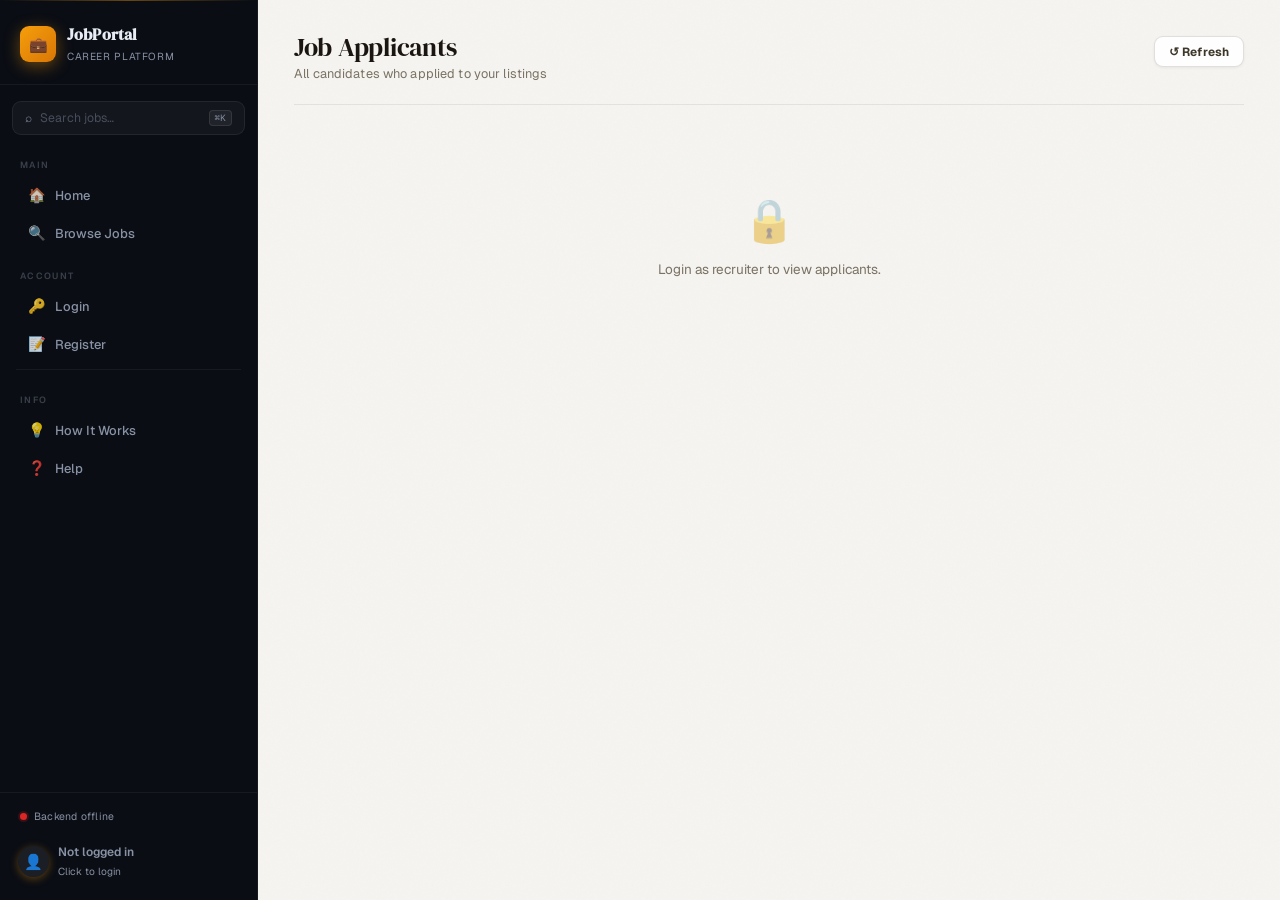
==== commit 6eb0909c: "Backend fix Frontend design updated" ====
--- a/frontend/applicants.html
+++ b/frontend/applicants.html
@@ -7,40 +7,28 @@
   <link rel="stylesheet" href="style.css">
 </head>
 <body>
-
-<nav class="navbar">
-  <div class="navbar-brand"><span class="dot"></span> JobPortal</div>
-  <button id="navbarToggle" class="navbar-toggle" aria-label="Open navigation">
-    <span></span><span></span><span></span>
-  </button>
-  <div class="navbar-links" id="navLinks"></div>
-</nav>
-
-<div class="container-wide">
-  <div class="top-strip">
-    <p>Search the latest jobs in Bangladesh and apply with a single click.</p>
-    <div class="top-strip-links">
-      <a href="login.html">Login</a>
-      <a href="register.html">Register</a>
+<div class="layout">
+  <nav class="sidebar" id="sidebar"></nav>
+  <main class="main">
+    <div class="topbar">
+      <div class="topbar-left">
+        <button class="mobile-menu-btn" id="mobileMenuBtn">☰</button>
+        <div class="topbar-title">
+          <h1>Job Applicants</h1>
+          <p>All candidates who applied to your listings</p>
+        </div>
+      </div>
+      <div class="topbar-actions">
+        <button class="btn-secondary btn-sm" onclick="loadApplicants()">↺ Refresh</button>
+      </div>
     </div>
-  </div>
-
-  <div class="page-header dashboard-header">
-    <div>
-      <h2>Job Applicants</h2>
-      <p class="text-muted small-text">All candidates who have applied for your listings</p>
-    </div>
-    <button onclick="loadApplicants()" class="btn-secondary">Refresh</button>
-  </div>
-
-  <div id="list">
-    <div class="loading-spinner"><div class="spinner"></div><p>Loading applicants…</p></div>
-  </div>
+    <div id="list"></div>
+  </main>
 </div>
-
 <script src="script.js"></script>
 <script>
-  window.addEventListener('load', loadApplicants);
+  buildSidebar('applicants');
+  window.addEventListener('load',loadApplicants);
 </script>
 </body>
-</html>+</html>
--- a/frontend/style.css
+++ b/frontend/style.css
@@ -1,985 +1,879 @@
 /* ============================================================
-   JobPortal — Professional Design System
-   Font: Plus Jakarta Sans (headings) + Geist (body/mono)
-   Theme: Clean white + deep slate + professional blue
-   CV-ready: formal, crisp, trustworthy
+   JobPortal — Design System v4  "Obsidian"
+   Aesthetic: Luxury editorial dark-sidebar + warm parchment content
+   Display:   DM Serif Display (headings) + Geist (body)
+   Palette:   Obsidian sidebar · Ivory content · Amber/Gold accent
    ============================================================ */
 
-@import url('https://fonts.googleapis.com/css2?family=Plus+Jakarta+Sans:wght@400;500;600;700;800&family=DM+Sans:wght@300;400;500;600&display=swap');
-
-/* ── Variables ── */
+@import url('https://fonts.googleapis.com/css2?family=DM+Serif+Display:ital@0;1&family=Geist:wght@300;400;500;600;700&display=swap');
+
+/* ── Tokens ── */
 :root {
-  --bg:            #f0f4f8;
-  --bg-alt:        #e8eef6;
-  --surface:       #ffffff;
-  --surface-alt:   #f8fafc;
-  --surface-soft:  #f1f5fb;
-
-  --blue:          #1d4ed8;
-  --blue-mid:      #2563eb;
-  --blue-light:    #3b82f6;
-  --blue-soft:     rgba(29,78,216,0.08);
-  --blue-glow:     rgba(29,78,216,0.18);
-
-  --navy:          #0f172a;
-  --slate:         #1e293b;
-
-  --accent:        #0891b2;
-  --green:         #16a34a;
-  --amber:         #d97706;
-  --red:           #dc2626;
-
-  --text-1:        #0f172a;
-  --text-2:        #334155;
-  --text-3:        #64748b;
-  --text-4:        #94a3b8;
-
-  --border:        rgba(15,23,42,0.09);
-  --border-2:      rgba(15,23,42,0.14);
-
-  --card-bg:       #ffffff;
-  --card-hover:    #f8fafc;
-
-  --radius-xs:     6px;
-  --radius-sm:     10px;
-  --radius:        14px;
-  --radius-lg:     20px;
-  --radius-xl:     26px;
-
-  --shadow-xs:     0 1px 3px rgba(15,23,42,0.06), 0 1px 2px rgba(15,23,42,0.04);
-  --shadow-sm:     0 4px 12px rgba(15,23,42,0.07), 0 1px 3px rgba(15,23,42,0.04);
-  --shadow:        0 10px 30px rgba(15,23,42,0.08), 0 4px 10px rgba(15,23,42,0.05);
-  --shadow-blue:   0 8px 24px rgba(29,78,216,0.18);
-  --shadow-lg:     0 20px 50px rgba(15,23,42,0.10), 0 8px 20px rgba(15,23,42,0.06);
-
-  --transition:    0.18s cubic-bezier(0.4,0,0.2,1);
-  --transition-slow: 0.3s cubic-bezier(0.4,0,0.2,1);
+  /* Sidebar — deep obsidian */
+  --sb:           #0a0d14;
+  --sb-2:         #10151f;
+  --sb-3:         #161d2e;
+  --sb-border:    rgba(255,255,255,0.055);
+  --sb-txt:       #8892a4;
+  --sb-txt-hi:    #e8edf5;
+  --sb-hover:     rgba(255,255,255,0.048);
+  --sb-active-bg: rgba(251,191,36,0.11);
+  --sb-active:    #fbbf24;
+  --sb-w:         258px;
+
+  /* Content — warm ivory */
+  --bg:        #f5f4f0;
+  --bg-2:      #ede9e3;
+  --surface:   #fefefe;
+  --surface-2: #f9f7f4;
+  --border:    rgba(28,22,14,0.08);
+  --border-2:  rgba(28,22,14,0.13);
+
+  /* Brand accent — amber/gold */
+  --gold:      #f59e0b;
+  --gold-dark: #d97706;
+  --gold-soft: rgba(245,158,11,0.10);
+  --gold-glow: rgba(245,158,11,0.25);
+
+  /* Secondary accent — electric teal */
+  --teal:      #0d9488;
+  --teal-soft: rgba(13,148,136,0.10);
+
+  /* Semantic */
+  --green:      #15803d;
+  --green-soft: rgba(21,128,61,0.10);
+  --red:        #dc2626;
+  --red-soft:   rgba(220,38,38,0.09);
+  --amber:      #d97706;
+  --amber-soft: rgba(217,119,6,0.10);
+
+  /* Text */
+  --t1: #1a1510;
+  --t2: #3d3629;
+  --t3: #7a7264;
+  --t4: #a89f94;
+
+  /* Radii */
+  --r-xs: 5px;
+  --r-sm: 9px;
+  --r:    13px;
+  --r-lg: 18px;
+  --r-xl: 24px;
+
+  /* Shadows */
+  --sh-xs:   0 1px 3px rgba(20,16,10,0.06);
+  --sh-sm:   0 4px 16px rgba(20,16,10,0.08);
+  --sh:      0 12px 36px rgba(20,16,10,0.10);
+  --sh-lg:   0 28px 72px rgba(20,16,10,0.13);
+  --sh-gold: 0 6px 24px rgba(245,158,11,0.28);
+
+  /* Motion */
+  --ease:   cubic-bezier(0.22,1,0.36,1);
+  --ease-in: cubic-bezier(0.4,0,1,1);
+  --t:      0.18s;
+  --t-md:   0.32s;
+  --t-lg:   0.5s;
 }
 
 /* ── Reset ── */
-*, *::before, *::after { margin:0; padding:0; box-sizing:border-box; }
-html { font-family:'DM Sans',sans-serif; scroll-behavior:smooth; font-size:15px; }
-body {
-  min-height: 100vh;
+*,*::before,*::after{margin:0;padding:0;box-sizing:border-box}
+html{font-family:'Geist',sans-serif;font-size:15px;scroll-behavior:smooth;-webkit-font-smoothing:antialiased}
+body{min-height:100vh;background:var(--bg);color:var(--t1);display:flex;overflow-x:hidden}
+a{color:inherit;text-decoration:none}
+button,input,select,textarea{font:inherit}
+img{max-width:100%;display:block}
+
+::-webkit-scrollbar{width:4px;height:4px}
+::-webkit-scrollbar-track{background:transparent}
+::-webkit-scrollbar-thumb{background:rgba(245,158,11,0.25);border-radius:99px}
+::-webkit-scrollbar-thumb:hover{background:rgba(245,158,11,0.45)}
+
+/* ================================================================
+   LAYOUT
+   ================================================================ */
+.layout{display:flex;min-height:100vh;width:100%}
+
+/* ── SIDEBAR ── */
+.sidebar{
+  width:var(--sb-w);
+  min-height:100vh;
+  background:var(--sb);
+  display:flex;flex-direction:column;
+  position:fixed;top:0;left:0;bottom:0;
+  z-index:200;
+  border-right:1px solid var(--sb-border);
+  overflow-y:auto;overflow-x:hidden;
+  transition:transform var(--t-md) var(--ease);
+}
+.sidebar::before{
+  content:'';position:absolute;top:0;left:0;right:0;height:1px;
+  background:linear-gradient(90deg,transparent,rgba(245,158,11,0.4),transparent);
+}
+
+/* Brand */
+.sb-brand{
+  display:flex;align-items:center;gap:11px;
+  padding:24px 20px 20px;
+  border-bottom:1px solid var(--sb-border);
+  margin-bottom:4px;flex-shrink:0;
+  position:relative;
+}
+.sb-logo{
+  width:36px;height:36px;
+  background:linear-gradient(135deg,#f59e0b,#d97706);
+  border-radius:9px;
+  display:flex;align-items:center;justify-content:center;
+  font-size:1rem;flex-shrink:0;
+  box-shadow:0 4px 16px rgba(245,158,11,0.4);
+}
+.sb-brand-text strong{
+  display:block;
+  font-family:'DM Serif Display',serif;
+  font-size:1.05rem;color:var(--sb-txt-hi);
+  letter-spacing:0.01em;
+}
+.sb-brand-text span{font-size:0.68rem;color:var(--sb-txt);letter-spacing:0.06em;text-transform:uppercase}
+
+/* Search */
+.sb-search{padding:12px 12px 6px;flex-shrink:0}
+.sb-search-inner{
+  display:flex;align-items:center;gap:8px;
+  background:rgba(255,255,255,0.04);
+  border:1px solid rgba(255,255,255,0.07);
+  border-radius:var(--r-sm);
+  padding:8px 12px;
+  transition:border-color var(--t),background var(--t);
+  cursor:text;
+}
+.sb-search-inner:focus-within{
+  border-color:rgba(245,158,11,0.4);
+  background:rgba(245,158,11,0.05);
+}
+.sb-search-icon{font-size:0.8rem;color:var(--sb-txt);flex-shrink:0}
+.sb-search-inner input{
+  background:transparent;border:none;outline:none;
+  color:var(--sb-txt-hi);font-size:0.82rem;width:100%;
+}
+.sb-search-inner input::placeholder{color:rgba(136,146,164,0.45)}
+.sb-shortcut{
+  font-size:0.6rem;color:var(--sb-txt);
+  background:rgba(255,255,255,0.06);
+  border:1px solid rgba(255,255,255,0.09);
+  border-radius:4px;padding:1px 5px;flex-shrink:0;
+  font-family:'Geist',monospace;
+}
+
+/* Section label */
+.sb-section{
+  padding:18px 20px 5px;
+  font-size:0.6rem;font-weight:600;
+  letter-spacing:0.15em;text-transform:uppercase;
+  color:rgba(136,146,164,0.38);flex-shrink:0;
+}
+
+/* Nav item */
+.sb-item{
+  display:flex;align-items:center;gap:9px;
+  padding:9px 18px;margin:1px 8px;
+  border-radius:var(--r-sm);
+  color:var(--sb-txt);font-size:0.86rem;font-weight:500;
+  cursor:pointer;transition:all var(--t) var(--ease);
+  border:none;background:transparent;
+  width:calc(100% - 16px);text-align:left;
+  border-left:2px solid transparent;
+}
+.sb-item:hover{background:var(--sb-hover);color:var(--sb-txt-hi);transform:none;box-shadow:none}
+.sb-item.active{
+  background:var(--sb-active-bg);
+  color:var(--gold);
+  border-left-color:var(--gold);
+  font-weight:600;
+}
+.sb-item a{display:flex;align-items:center;gap:9px;width:100%;color:inherit}
+.sb-icon{font-size:0.95rem;width:18px;text-align:center;flex-shrink:0;opacity:0.8}
+.sb-item.active .sb-icon{opacity:1}
+.sb-label{flex:1;min-width:0}
+.sb-badge{
+  font-size:0.62rem;font-weight:700;
+  border-radius:999px;padding:2px 7px;flex-shrink:0;
+  background:var(--gold);color:#000;
+}
+.sb-badge.green{background:var(--green);color:#fff}
+.sb-badge.red{background:var(--red);color:#fff}
+
+.sb-divider{height:1px;background:var(--sb-border);margin:6px 16px}
+
+/* Bottom pinned */
+.sb-pinned{
+  margin-top:auto;border-top:1px solid var(--sb-border);
+  padding:10px 8px 12px;flex-shrink:0;
+}
+
+/* Status indicator */
+.sb-status{
+  display:flex;align-items:center;gap:7px;
+  padding:6px 12px;margin-bottom:6px;
+}
+.sb-dot{
+  width:7px;height:7px;border-radius:50%;
+  background:var(--sb-txt);flex-shrink:0;
+  transition:background var(--t),box-shadow var(--t);
+}
+.sb-dot.online{background:var(--green);box-shadow:0 0 0 3px rgba(21,128,61,0.2),0 0 8px rgba(21,128,61,0.4)}
+.sb-dot.offline{background:var(--red);box-shadow:0 0 0 2px rgba(220,38,38,0.2)}
+.sb-dot.checking{animation:pulse 1.4s ease infinite;background:var(--amber)}
+#sbStatusLabel{font-size:0.7rem;color:var(--sb-txt);letter-spacing:0.02em}
+
+/* User card */
+.sb-user{
+  display:flex;align-items:center;gap:9px;
+  padding:9px 10px;border-radius:var(--r);
+  cursor:pointer;transition:background var(--t);
+}
+.sb-user:hover{background:var(--sb-hover)}
+.sb-avatar{
+  width:31px;height:31px;border-radius:50%;
+  background:linear-gradient(135deg,var(--gold),#e56b00);
+  display:flex;align-items:center;justify-content:center;
+  font-size:0.82rem;font-weight:700;color:#fff;flex-shrink:0;
+  box-shadow:0 2px 8px rgba(245,158,11,0.35);
+}
+.sb-user-info{flex:1;min-width:0}
+.sb-user-info strong{display:block;font-size:0.8rem;color:var(--sb-txt-hi);font-weight:600;white-space:nowrap;overflow:hidden;text-overflow:ellipsis}
+.sb-user-info span{font-size:0.68rem;color:var(--sb-txt)}
+.sb-logout{
+  padding:5px;background:none;border:none;cursor:pointer;
+  color:var(--sb-txt);border-radius:6px;font-size:0.88rem;
+  transition:color var(--t),background var(--t);
+  flex-shrink:0;box-shadow:none!important;transform:none!important;
+}
+.sb-logout:hover{color:var(--red);background:rgba(220,38,38,0.1)}
+
+/* ── Main ── */
+.main{
+  margin-left:var(--sb-w);flex:1;min-height:100vh;
+  padding:32px 36px;
+  max-width:calc(100vw - var(--sb-w));
+  background:var(--bg);
+  /* Subtle warm noise texture */
+  background-image:url("data:image/svg+xml,%3Csvg xmlns='http://www.w3.org/2000/svg' width='200' height='200'%3E%3Cfilter id='n'%3E%3CfeTurbulence type='fractalNoise' baseFrequency='0.75' numOctaves='4' stitchTiles='stitch'/%3E%3C/filter%3E%3Crect width='200' height='200' filter='url(%23n)' opacity='0.018'/%3E%3C/svg%3E");
+}
+
+/* Topbar */
+.topbar{
+  display:flex;align-items:flex-start;justify-content:space-between;
+  margin-bottom:28px;gap:16px;
+  padding-bottom:22px;
+  border-bottom:1px solid var(--border);
+}
+.topbar-left{display:flex;align-items:center;gap:12px}
+.topbar-title h1{
+  font-family:'DM Serif Display',serif;
+  font-size:1.75rem;font-weight:400;
+  color:var(--t1);letter-spacing:-0.01em;line-height:1.15;
+}
+.topbar-title p{color:var(--t3);font-size:0.85rem;margin-top:3px;letter-spacing:0.01em}
+.topbar-actions{display:flex;align-items:center;gap:9px;flex-shrink:0;padding-top:4px}
+
+/* ================================================================
+   AUTH PAGES
+   ================================================================ */
+body.auth-page{display:flex;background:var(--sb)}
+body.auth-page::before{
+  content:'';position:fixed;inset:0;
   background:
-    radial-gradient(ellipse 60% 40% at 0% 0%, rgba(29,78,216,0.06), transparent),
-    radial-gradient(ellipse 50% 35% at 100% 100%, rgba(8,145,178,0.06), transparent),
-    #f0f4f8;
-  color: var(--text-1);
-}
-a { color: inherit; text-decoration: none; }
-button, input, select, textarea { font: inherit; }
-img { max-width: 100%; display: block; }
-
-/* ── Scrollbar ── */
-::-webkit-scrollbar { width: 5px; }
-::-webkit-scrollbar-track { background: var(--surface-alt); }
-::-webkit-scrollbar-thumb { background: var(--blue-light); border-radius: 99px; }
-
-/* ── Layout ── */
-.container, .container-wide {
-  width: min(1140px, calc(100% - 32px));
-  margin: 28px auto;
-  padding: 40px 48px;
-  background: rgba(255,255,255,0.92);
-  backdrop-filter: blur(20px);
-  border-radius: var(--radius-xl);
-  border: 1px solid var(--border);
-  box-shadow: var(--shadow-lg);
-}
-.container-wide { max-width: 1140px; }
-.container      { max-width: 560px; }
-
-/* decorative top line */
-.container::before, .container-wide::before {
-  content: '';
-  position: absolute;
-  top: 0; left: 0; right: 0;
-  height: 3px;
-  background: linear-gradient(90deg, var(--blue), var(--accent));
-  border-radius: var(--radius-xl) var(--radius-xl) 0 0;
-}
-.container, .container-wide { position: relative; overflow: hidden; }
-
-/* ── Navbar ── */
-.navbar {
-  display: flex;
-  align-items: center;
-  justify-content: space-between;
-  padding: 0 40px;
-  min-height: 68px;
-  background: rgba(255,255,255,0.96);
-  border-bottom: 1px solid var(--border);
-  position: sticky; top: 0; z-index: 200;
-  box-shadow: 0 2px 12px rgba(15,23,42,0.05);
-  backdrop-filter: blur(16px);
-}
-
-.navbar-brand {
-  font-family: 'Plus Jakarta Sans', sans-serif;
-  font-weight: 800;
-  font-size: 1.25rem;
-  letter-spacing: -0.03em;
-  color: var(--navy);
-  display: flex;
-  align-items: center;
-  gap: 10px;
-}
-
-.navbar-brand .dot {
-  display: inline-block;
-  width: 10px; height: 10px;
-  background: linear-gradient(135deg, var(--blue), var(--accent));
-  border-radius: 50%;
-  box-shadow: 0 0 0 3px var(--blue-soft);
-}
-
-.navbar-links {
-  display: flex;
-  align-items: center;
-  gap: 6px;
-  flex-wrap: nowrap;
-}
-
-.navbar-links a {
-  padding: 8px 14px;
-  border-radius: var(--radius-sm);
-  font-size: 0.9rem;
-  font-weight: 500;
-  color: var(--text-2);
-  transition: color var(--transition), background var(--transition);
-}
-.navbar-links a:hover { color: var(--blue); background: var(--blue-soft); }
-
-.btn-nav-cta {
-  padding: 8px 20px !important;
-  background: var(--blue) !important;
-  color: #fff !important;
-  border-radius: var(--radius-sm) !important;
-  font-weight: 600 !important;
-  font-size: 0.9rem !important;
-  transition: all var(--transition) !important;
-  box-shadow: var(--shadow-blue) !important;
-}
-.btn-nav-cta:hover { background: var(--slate) !important; transform: translateY(-1px); }
-
-.logout-btn {
-  padding: 7px 16px;
-  background: transparent;
-  border: 1.5px solid var(--border-2);
-  border-radius: var(--radius-sm);
-  color: var(--text-3);
-  font-size: 0.85rem;
-  font-weight: 500;
-  cursor: pointer;
-  transition: all var(--transition);
-}
-.logout-btn:hover { border-color: var(--red); color: var(--red); background: rgba(220,38,38,0.05); }
-
-.nav-user {
-  font-size: 0.82rem;
-  color: var(--text-3);
-  padding: 6px 10px;
-  background: var(--surface-soft);
-  border-radius: var(--radius-xs);
-  border: 1px solid var(--border);
-  max-width: 160px;
-  overflow: hidden;
-  text-overflow: ellipsis;
-  white-space: nowrap;
-}
-
-/* Dropdown */
-.nav-dropdown { position: relative; }
-.dropdown-trigger {
-  padding: 8px 14px;
-  background: transparent;
-  border: none;
-  border-radius: var(--radius-sm);
-  font-size: 0.9rem;
-  font-weight: 500;
-  color: var(--text-2);
-  cursor: pointer;
-  transition: all var(--transition);
-}
-.dropdown-trigger:hover { background: var(--surface-soft); color: var(--blue); }
-.dropdown-menu {
-  position: absolute;
-  top: calc(100% + 8px);
-  right: 0;
-  background: var(--surface);
-  border: 1px solid var(--border);
-  border-radius: var(--radius);
-  box-shadow: var(--shadow-lg);
-  min-width: 180px;
-  opacity: 0;
-  pointer-events: none;
-  transform: translateY(-6px);
-  transition: all var(--transition);
-  z-index: 300;
-  padding: 8px;
-}
-.nav-dropdown:hover .dropdown-menu {
-  opacity: 1; pointer-events: all; transform: translateY(0);
-}
-.dropdown-menu a {
-  display: block;
-  padding: 10px 14px;
-  border-radius: var(--radius-sm);
-  font-size: 0.9rem;
-  color: var(--text-2);
-}
-.dropdown-menu a:hover { background: var(--blue-soft); color: var(--blue); }
-
-/* Mobile toggle */
-.navbar-toggle {
-  display: none;
-  flex-direction: column;
-  gap: 5px;
-  padding: 8px;
-  background: none;
-  border: none;
-  cursor: pointer;
-}
-.navbar-toggle span {
-  display: block;
-  width: 24px; height: 2px;
-  background: var(--text-1);
-  border-radius: 99px;
-  transition: all var(--transition);
-}
-
-/* ── Top Strip ── */
-.top-strip {
-  display: flex;
-  justify-content: space-between;
-  align-items: center;
-  padding: 12px 20px;
-  margin-bottom: 28px;
-  background: linear-gradient(135deg, rgba(29,78,216,0.06), rgba(8,145,178,0.04));
-  border: 1px solid var(--blue-soft);
-  border-radius: var(--radius);
-  font-size: 0.875rem;
-}
-.top-strip p { margin: 0; color: var(--text-3); }
-.top-strip-links { display: flex; gap: 8px; }
-.top-strip-links a {
-  padding: 7px 16px;
-  border-radius: var(--radius-xs);
-  background: var(--surface);
-  color: var(--text-2);
-  border: 1px solid var(--border);
-  font-size: 0.85rem;
-  font-weight: 500;
-  transition: all var(--transition);
-}
-.top-strip-links a:hover { background: var(--blue-soft); color: var(--blue); border-color: var(--blue-light); }
-.top-strip-links button.logout-btn { font-size: 0.85rem; padding: 7px 14px; }
-
-/* ── Typography ── */
-h1,h2,h3 { font-family: 'Plus Jakarta Sans', sans-serif; font-weight: 700; color: var(--text-1); }
-h1 { font-size: clamp(2rem,3.5vw,3rem); line-height: 1.1; letter-spacing: -0.03em; }
-h2 { font-size: clamp(1.25rem,2vw,1.7rem); margin-bottom: 16px; letter-spacing: -0.02em; }
-h3 { font-size: 1rem; font-weight: 600; letter-spacing: -0.01em; }
-p, label, button, input, select, textarea { line-height: 1.6; }
-label {
-  display: block;
-  margin-bottom: 7px;
-  font-weight: 600;
-  font-size: 0.82rem;
-  color: var(--text-3);
-  text-transform: uppercase;
-  letter-spacing: 0.07em;
-}
-.text-muted   { color: var(--text-3); }
-.small-text   { font-size: 0.875rem; }
-.text-center  { text-align: center; }
-.mt-20 { margin-top: 20px; }
-.mb-20 { margin-bottom: 20px; }
-.flex        { display: flex; gap: 12px; }
-.flex-center { display: flex; gap: 12px; justify-content: center; }
-
-/* ── Buttons ── */
-button {
-  padding: 11px 24px;
-  background: var(--blue);
-  color: #fff;
-  border: none;
-  border-radius: var(--radius-sm);
-  font-weight: 600;
-  font-size: 0.9rem;
-  cursor: pointer;
-  transition: all var(--transition);
-  letter-spacing: 0.01em;
-}
-button:hover { background: var(--slate); transform: translateY(-1px); box-shadow: var(--shadow-blue); }
-button:active { transform: translateY(0); }
-
-.btn-secondary {
-  background: var(--surface);
-  color: var(--text-2);
-  border: 1.5px solid var(--border-2);
-  box-shadow: var(--shadow-xs);
-}
-.btn-secondary:hover { background: var(--surface-soft); color: var(--text-1); box-shadow: var(--shadow-sm); }
-
-.btn-ghost {
-  background: transparent;
-  color: var(--text-3);
-  border: 1.5px solid var(--border);
-  padding: 8px 16px;
-}
-.btn-ghost:hover { background: var(--surface-soft); color: var(--text-2); }
-
-.btn-danger {
-  background: rgba(220,38,38,0.08);
-  color: var(--red);
-  border: 1.5px solid rgba(220,38,38,0.2);
-}
-.btn-danger:hover { background: var(--red); color: #fff; }
-
-.btn-accept {
-  background: rgba(22,163,74,0.1);
-  color: var(--green);
-  border: 1.5px solid rgba(22,163,74,0.25);
-  padding: 7px 16px;
-  font-size: 0.85rem;
-}
-.btn-accept:hover { background: var(--green); color: #fff; }
-
-.btn-reject {
-  background: rgba(220,38,38,0.08);
-  color: var(--red);
-  border: 1.5px solid rgba(220,38,38,0.2);
-  padding: 7px 16px;
-  font-size: 0.85rem;
-}
-.btn-reject:hover { background: var(--red); color: #fff; }
-
-.btn-sm { padding: 7px 14px; font-size: 0.82rem; }
-
-.nav-button {
-  display: inline-block;
-  padding: 11px 24px;
-  border-radius: var(--radius-sm);
-  background: var(--surface);
-  color: var(--text-2);
-  border: 1.5px solid var(--border-2);
-  font-weight: 600;
-  font-size: 0.9rem;
-  transition: all var(--transition);
-}
-.nav-button:hover { background: var(--surface-soft); color: var(--blue); border-color: var(--blue-light); }
-.nav-button.primary {
-  background: var(--blue);
-  color: #fff;
-  border-color: var(--blue);
-  box-shadow: var(--shadow-blue);
-}
-.nav-button.primary:hover { background: var(--slate); border-color: var(--slate); }
-
-/* ── Forms ── */
-.form-group { margin-bottom: 20px; }
-input[type="text"],
-input[type="email"],
-input[type="password"],
-input[type="number"],
-select,
-textarea {
-  width: 100%;
-  padding: 12px 16px;
-  background: var(--surface);
-  border: 1.5px solid var(--border-2);
-  border-radius: var(--radius-sm);
-  color: var(--text-1);
-  transition: border-color var(--transition), box-shadow var(--transition);
-  font-size: 0.9rem;
-}
-input:focus, select:focus, textarea:focus {
-  outline: none;
-  border-color: var(--blue-mid);
-  box-shadow: 0 0 0 3px var(--blue-soft);
-}
-input::placeholder, textarea::placeholder { color: var(--text-4); }
-textarea { resize: vertical; min-height: 110px; }
-.form-row {
-  display: grid;
-  grid-template-columns: 1fr 1fr;
-  gap: 16px;
-}
-
-/* ── Hero ── */
-.hero, .hero-clone {
-  display: grid;
-  grid-template-columns: 1fr 1fr;
-  gap: 48px;
-  align-items: center;
-  padding: 40px 0 48px;
-}
-.hero-kicker {
-  display: inline-block;
-  padding: 5px 14px;
-  background: var(--blue-soft);
-  color: var(--blue);
-  border-radius: 999px;
-  font-size: 0.8rem;
-  font-weight: 600;
-  letter-spacing: 0.06em;
-  text-transform: uppercase;
-  margin-bottom: 18px;
-}
-.hero-copy h1 { margin-bottom: 16px; }
-.hero-copy p  { color: var(--text-2); font-size: 1.05rem; margin-bottom: 28px; }
-
-.hero-search {
-  display: flex;
-  gap: 12px;
-  align-items: flex-end;
-  background: var(--surface);
-  border: 1.5px solid var(--border-2);
-  border-radius: var(--radius);
-  padding: 16px;
-  box-shadow: var(--shadow-sm);
-  margin-bottom: 24px;
-}
-.search-field { flex: 1; }
-.search-field label { margin-bottom: 5px; }
-.search-field input {
-  border: 1px solid var(--border);
-  border-radius: var(--radius-xs);
-  padding: 9px 12px;
-  font-size: 0.875rem;
-}
-.hero-search button {
-  white-space: nowrap;
-  padding: 10px 22px;
-  border-radius: var(--radius-xs);
-  font-size: 0.875rem;
-}
-
-.nav-buttons { display: flex; gap: 10px; flex-wrap: wrap; margin-bottom: 28px; }
-
-.hero-stats {
-  display: flex;
-  gap: 24px;
-  padding-top: 20px;
-  border-top: 1px solid var(--border);
-}
-.hero-stats div { font-size: 0.875rem; color: var(--text-3); }
-.hero-stats strong { display: block; font-family: 'Plus Jakarta Sans',sans-serif; font-size: 1.3rem; color: var(--blue); }
-
-.hero-visual {
-  display: flex;
-  flex-direction: column;
-  gap: 16px;
-}
-
-/* ── Cards ── */
-.card {
-  background: var(--card-bg);
-  border: 1px solid var(--border);
-  border-radius: var(--radius);
-  padding: 22px;
-  transition: all var(--transition);
-  box-shadow: var(--shadow-xs);
-  position: relative;
-  overflow: hidden;
-}
-.card:hover { box-shadow: var(--shadow); border-color: rgba(29,78,216,0.15); transform: translateY(-2px); }
-.card-badge {
-  display: inline-block;
-  padding: 3px 10px;
-  background: var(--blue-soft);
-  color: var(--blue);
-  border-radius: 999px;
-  font-size: 0.75rem;
-  font-weight: 600;
-  margin-bottom: 10px;
-  letter-spacing: 0.03em;
-}
-.card-label {
-  font-size: 0.75rem;
-  font-weight: 600;
-  color: var(--text-4);
-  text-transform: uppercase;
-  letter-spacing: 0.07em;
-}
-.card p { font-size: 0.9rem; color: var(--text-2); margin-bottom: 10px; }
-.card-desc { font-size: 0.875rem; color: var(--text-3); margin-bottom: 12px !important; }
-
-/* Stat card */
-.stat-card {
-  background: var(--surface);
-  border: 1px solid var(--border);
-  border-radius: var(--radius);
-  padding: 22px 26px;
-  box-shadow: var(--shadow-xs);
-  transition: all var(--transition);
-}
-.stat-card:hover { box-shadow: var(--shadow-sm); }
-.stat-card.highlight {
-  background: linear-gradient(135deg, var(--blue) 0%, var(--blue-light) 100%);
-  color: #fff;
-  border-color: transparent;
-  box-shadow: var(--shadow-blue);
-}
-.stat-card.highlight p  { color: rgba(255,255,255,0.8); }
-.stat-card.highlight strong { color: #fff; }
-.stat-card p      { margin: 0 0 6px; font-size: 0.875rem; color: var(--text-3); }
-.stat-card strong { font-size: 1.1rem; color: var(--text-1); }
-.stat-card h3     { font-size: 0.875rem; font-weight: 600; color: var(--text-3); margin-bottom: 8px; }
-.stat-card .number { font-size: 2.2rem; font-weight: 800; color: var(--blue); line-height: 1; }
-
-/* ── Salary chip ── */
-.salary-chip {
-  display: inline-block;
-  padding: 5px 14px;
-  background: rgba(22,163,74,0.1);
-  color: var(--green);
-  border: 1px solid rgba(22,163,74,0.2);
-  border-radius: 999px;
-  font-size: 0.82rem;
-  font-weight: 600;
-}
-
-/* ── Status badges ── */
-.status-badge {
-  display: inline-block;
-  padding: 3px 12px;
-  border-radius: 999px;
-  font-size: 0.78rem;
-  font-weight: 600;
-  letter-spacing: 0.04em;
-  text-transform: uppercase;
-}
-.status-pending  { background: rgba(217,119,6,0.12); color: var(--amber); }
-.status-accepted { background: rgba(22,163,74,0.12); color: var(--green); }
-.status-rejected { background: rgba(220,38,38,0.10); color: var(--red); }
-
-/* ── Grid ── */
-.grid { display: grid; grid-template-columns: repeat(auto-fill, minmax(290px, 1fr)); gap: 18px; }
-.job-grid { display: grid; grid-template-columns: repeat(auto-fill, minmax(270px, 1fr)); gap: 16px; margin-bottom: 24px; }
-
-/* Job card (home) */
-.job-card {
-  background: var(--surface);
-  border: 1px solid var(--border);
-  border-radius: var(--radius);
-  padding: 20px;
-  transition: all var(--transition);
-  cursor: default;
-}
-.job-card:hover { box-shadow: var(--shadow-sm); transform: translateY(-2px); border-color: rgba(29,78,216,0.15); }
-.job-card h3 { font-size: 0.95rem; margin: 6px 0 4px; }
-.job-card p  { font-size: 0.85rem; color: var(--text-3); margin-bottom: 12px; }
-.job-label {
-  display: inline-block;
-  padding: 3px 10px;
-  background: var(--blue-soft);
-  color: var(--blue);
-  border-radius: 999px;
-  font-size: 0.72rem;
-  font-weight: 600;
-  letter-spacing: 0.04em;
-}
-
-/* ── Features ── */
-.features, .features-clone {
-  display: grid;
-  grid-template-columns: repeat(3, 1fr);
-  gap: 18px;
-  margin-bottom: 48px;
-}
-.feature-card {
-  background: var(--surface);
-  border: 1px solid var(--border);
-  border-radius: var(--radius);
-  padding: 24px;
-  text-align: center;
-  transition: all var(--transition);
-}
-.feature-card:hover { box-shadow: var(--shadow-sm); transform: translateY(-2px); }
-.feature-icon { font-size: 2rem; margin-bottom: 14px; }
-.feature-card h3 { margin-bottom: 8px; }
-.feature-card p  { font-size: 0.875rem; color: var(--text-3); }
-
-/* ── Section heading ── */
-.section-heading { margin-bottom: 24px; }
-.section-heading h2 { margin-bottom: 6px; }
-.section-heading p  { color: var(--text-3); font-size: 0.9rem; }
-.section-heading--center { text-align: center; }
-
-/* ── Search filter bar ── */
-.search-filter {
-  background: var(--surface);
-  border: 1px solid var(--border);
-  border-radius: var(--radius);
-  padding: 20px;
-  margin-bottom: 24px;
-  box-shadow: var(--shadow-xs);
-}
-.search-filter-grid {
-  display: grid;
-  grid-template-columns: 2fr 1fr 1fr 1fr;
-  gap: 12px;
-  margin-bottom: 12px;
-}
-.search-filter-actions { display: flex; gap: 10px; justify-content: flex-end; }
-.search-filter input { margin: 0; }
-
-/* ── Page header ── */
-.page-header, .dashboard-header {
-  display: flex;
-  justify-content: space-between;
-  align-items: center;
-  margin-bottom: 24px;
-}
-.page-header h2, .dashboard-header h2 { margin-bottom: 4px; }
-
-/* ── Dashboard tabs ── */
-.dashboard-nav {
-  display: flex;
-  gap: 4px;
-  border-bottom: 2px solid var(--border);
-  margin-bottom: 28px;
-  padding-bottom: 0;
-}
-.tab-button {
-  padding: 10px 22px;
-  background: transparent;
-  border: none;
-  border-radius: var(--radius-sm) var(--radius-sm) 0 0;
-  color: var(--text-3);
-  font-weight: 500;
-  font-size: 0.9rem;
-  cursor: pointer;
-  transition: all var(--transition);
-  border-bottom: 2px solid transparent;
-  margin-bottom: -2px;
-  box-shadow: none !important;
-  transform: none !important;
-}
-.tab-button:hover  { color: var(--blue); background: var(--blue-soft); }
-.tab-button.active { color: var(--blue); border-bottom-color: var(--blue); font-weight: 600; }
-
-.tab-content { display: none; }
-.tab-content.active { display: block; animation: fadeIn 0.2s ease; }
-
-/* ── Stats row ── */
-.stats {
-  display: grid;
-  grid-template-columns: repeat(auto-fit, minmax(180px, 1fr));
-  gap: 16px;
-  margin-bottom: 24px;
-}
-
-/* ── Summary cards ── */
-.summary-card-grid {
-  display: grid;
-  grid-template-columns: repeat(auto-fit, minmax(180px, 1fr));
-  gap: 14px;
-  margin-bottom: 24px;
-}
-.summary-card {
-  background: var(--surface);
-  border: 1px solid var(--border);
-  border-radius: var(--radius);
-  padding: 18px 20px;
-  box-shadow: var(--shadow-xs);
-}
-.summary-label {
-  display: block;
-  font-size: 0.78rem;
-  font-weight: 600;
-  color: var(--text-4);
-  text-transform: uppercase;
-  letter-spacing: 0.07em;
-  margin-bottom: 6px;
-}
-.summary-card strong { font-size: 1.8rem; font-weight: 800; color: var(--blue); display: block; line-height: 1.1; }
-.summary-card p { font-size: 0.82rem; color: var(--text-3); margin-top: 4px; }
-
-/* ── Dashboard form ── */
-.dashboard-form {
-  max-width: 640px;
-  background: var(--surface-alt);
-  border: 1px solid var(--border);
-  border-radius: var(--radius);
-  padding: 28px;
-}
-
-/* ── Status chart ── */
-.status-chart {
-  background: var(--surface);
-  border: 1px solid var(--border);
-  border-radius: var(--radius);
-  padding: 22px;
-  margin-bottom: 20px;
-  box-shadow: var(--shadow-xs);
-}
-.status-chart h3 { font-size: 0.95rem; margin-bottom: 16px; }
-.status-segment {
-  display: flex;
-  align-items: center;
-  gap: 12px;
-  margin-bottom: 12px;
-  font-size: 0.85rem;
-}
-.status-segment > span:first-child { width: 64px; color: var(--text-3); font-weight: 500; }
-.status-segment > span:nth-child(2) { width: 28px; text-align: right; color: var(--text-2); font-weight: 600; }
-.status-bar { flex: 1; height: 8px; background: var(--bg-alt); border-radius: 99px; overflow: hidden; }
-.status-bar-fill { display: block; height: 100%; border-radius: 99px; transition: width 0.6s ease; min-width: 4px; }
-.status-bar-fill.status-pending  { background: var(--amber); }
-.status-bar-fill.status-accepted { background: var(--green); }
-.status-bar-fill.status-rejected { background: var(--red); }
-
-/* ── Performance chart ── */
-.section-block {
-  background: var(--surface);
-  border: 1px solid var(--border);
-  border-radius: var(--radius);
-  padding: 22px;
-  margin-bottom: 20px;
-  box-shadow: var(--shadow-xs);
-}
-.section-block h3 { font-size: 0.95rem; margin-bottom: 16px; }
-.top-performance-list { display: flex; flex-direction: column; gap: 14px; }
-.top-performance-item {
-  display: flex;
-  justify-content: space-between;
-  align-items: center;
-  gap: 16px;
-  padding: 12px 0;
-  border-bottom: 1px solid var(--border);
-}
-.top-performance-item:last-child { border-bottom: none; }
-.performance-position {
-  font-size: 1rem;
-  font-weight: 800;
-  color: var(--blue);
-  margin-right: 6px;
-}
-.performance-chip {
-  font-size: 0.8rem;
-  font-weight: 600;
-  color: var(--blue);
-  background: var(--blue-soft);
-  padding: 3px 10px;
-  border-radius: 999px;
-  display: block;
-  text-align: right;
-  margin-bottom: 6px;
-}
-.performance-bar { width: 120px; height: 6px; background: var(--bg-alt); border-radius: 99px; overflow: hidden; }
-.performance-bar-fill { display: block; height: 100%; background: var(--blue); border-radius: 99px; }
-
-/* ── Candidate summary ── */
-.candidate-summary-grid {
-  display: grid;
-  grid-template-columns: repeat(auto-fit, minmax(160px, 1fr));
-  gap: 14px;
-  margin-bottom: 24px;
-}
-
-/* ── Recommendation cards ── */
-.recommendation-grid { display: grid; grid-template-columns: repeat(auto-fill, minmax(260px, 1fr)); gap: 16px; margin-bottom: 24px; }
-.recommendation-card {
-  background: var(--surface);
-  border: 1px solid var(--border);
-  border-radius: var(--radius);
-  padding: 20px;
-  display: flex;
-  flex-direction: column;
-  justify-content: space-between;
-  gap: 16px;
-  box-shadow: var(--shadow-xs);
-  transition: all var(--transition);
-}
-.recommendation-card:hover { box-shadow: var(--shadow-sm); transform: translateY(-2px); }
-.recommendation-card h3 { font-size: 0.95rem; margin: 6px 0 4px; }
-.recommendation-card p  { font-size: 0.85rem; color: var(--text-3); }
-.recommendation-footer {
-  display: flex;
-  align-items: center;
-  justify-content: space-between;
-  gap: 12px;
-  border-top: 1px solid var(--border);
-  padding-top: 14px;
-}
-.recommendation-footer button { padding: 8px 16px; font-size: 0.85rem; }
-
-/* ── Application card ── */
-.application-card {
-  background: var(--surface);
-  border: 1px solid var(--border);
-  border-radius: var(--radius);
-  padding: 18px 20px;
-  display: flex;
-  justify-content: space-between;
-  align-items: flex-start;
-  gap: 16px;
-  box-shadow: var(--shadow-xs);
-  transition: all var(--transition);
-  margin-bottom: 12px;
-}
-.application-card:hover { box-shadow: var(--shadow-sm); }
-.application-info h3   { font-size: 0.95rem; margin-bottom: 4px; }
-.application-info p    { font-size: 0.85rem; color: var(--text-3); }
-.application-actions   { display: flex; flex-direction: column; align-items: flex-end; gap: 8px; }
-
-/* ── Resume ── */
-.resume-list { display: flex; flex-direction: column; gap: 12px; }
-.resume-item {
-  display: flex;
-  justify-content: space-between;
-  align-items: center;
-  gap: 16px;
-  padding: 16px 20px;
-  background: var(--surface);
-  border: 1px solid var(--border);
-  border-radius: var(--radius);
-  box-shadow: var(--shadow-xs);
-  transition: all var(--transition);
-}
-.resume-item:hover { box-shadow: var(--shadow-sm); }
-.resume-info h3 { font-size: 0.95rem; margin-bottom: 4px; display: flex; align-items: center; gap: 8px; }
-.resume-info p  { font-size: 0.82rem; color: var(--text-3); }
-.resume-buttons { display: flex; gap: 8px; flex-wrap: wrap; }
-.primary-badge {
-  display: inline-block;
-  padding: 2px 8px;
-  background: var(--blue-soft);
-  color: var(--blue);
-  border-radius: 999px;
-  font-size: 0.72rem;
-  font-weight: 600;
-}
-
-/* Upload box */
-.upload-box {
-  border: 2px dashed var(--border-2);
-  border-radius: var(--radius);
-  padding: 36px;
-  text-align: center;
-  cursor: pointer;
-  transition: all var(--transition);
-  background: var(--surface-alt);
-  margin-bottom: 20px;
-}
-.upload-box:hover { border-color: var(--blue-mid); background: var(--blue-soft); }
-.upload-icon { font-size: 2.5rem; margin-bottom: 12px; }
-.file-input  { display: none; }
-.file-list   { background: var(--surface); border: 1px solid var(--border); border-radius: var(--radius); padding: 20px; }
-
-/* Progress */
-.progress-bar  { background: var(--bg-alt); border-radius: 99px; height: 6px; margin-bottom: 16px; overflow: hidden; }
-.progress-fill { height: 100%; background: var(--blue); border-radius: 99px; transition: width 0.4s ease; width: 0%; }
-
-/* Edit modal */
-.modal-overlay {
-  position: fixed; inset: 0;
-  background: rgba(15,23,42,0.55);
-  backdrop-filter: blur(4px);
-  display: none;
-  align-items: center;
-  justify-content: center;
-  z-index: 1000;
-  padding: 24px;
-}
-.modal-overlay.active, .modal-overlay[style*="flex"] { display: flex; }
-.modal {
-  background: var(--surface);
-  border-radius: var(--radius-lg);
-  padding: 32px;
-  width: 100%;
-  max-width: 520px;
-  box-shadow: var(--shadow-lg);
-  border: 1px solid var(--border);
-  animation: slideUp 0.22s ease;
-}
-.modal h3 { margin-bottom: 20px; }
-.modal-actions { display: flex; gap: 10px; justify-content: flex-end; margin-top: 20px; }
-
-/* ── Empty state ── */
-.empty-state {
-  text-align: center;
-  padding: 56px 24px;
-  color: var(--text-3);
-}
-.empty-icon { font-size: 2.8rem; margin-bottom: 14px; opacity: 0.6; }
-.empty-state p { font-size: 0.95rem; }
-
-/* ── Loading spinner ── */
-.loading-spinner {
-  text-align: center;
-  padding: 48px 24px;
-  color: var(--text-3);
-}
-.spinner {
-  width: 36px; height: 36px;
-  border: 3px solid var(--border-2);
-  border-top-color: var(--blue);
-  border-radius: 50%;
-  animation: spin 0.7s linear infinite;
-  margin: 0 auto 14px;
-}
-
-/* ── Toast notification (replaces native alert) ── */
-.toast-notification {
-  position: fixed;
-  bottom: 28px;
-  right: 28px;
-  background: var(--navy);
-  color: #fff;
-  padding: 14px 22px;
-  border-radius: var(--radius);
-  font-size: 0.9rem;
-  font-weight: 500;
-  max-width: 360px;
-  box-shadow: var(--shadow-lg);
-  transform: translateY(20px);
-  opacity: 0;
-  transition: all 0.28s ease;
-  z-index: 9999;
-  border-left: 4px solid var(--blue);
-}
-.toast-notification.toast-show { transform: translateY(0); opacity: 1; }
-
-/* ── Misc ── */
-.divider { border: none; border-top: 1px solid var(--border); margin: 24px 0; }
-.link-secondary { color: var(--blue); font-weight: 600; }
-.link-secondary:hover { text-decoration: underline; }
-
-/* ── Animations ── */
-@keyframes fadeIn   { from { opacity:0; transform:translateY(8px); } to { opacity:1; transform:translateY(0); } }
-@keyframes slideUp  { from { opacity:0; transform:translateY(20px); } to { opacity:1; transform:translateY(0); } }
-@keyframes spin     { to { transform: rotate(360deg); } }
-
-/* container entry */
-.container, .container-wide { animation: fadeIn 0.3s ease; }
-
-/* ── Responsive ── */
-@media (max-width: 900px) {
-  .hero, .hero-clone { grid-template-columns: 1fr; }
-  .hero-visual { display: none; }
-  .features, .features-clone { grid-template-columns: 1fr 1fr; }
-  .search-filter-grid { grid-template-columns: 1fr 1fr; }
-  .form-row { grid-template-columns: 1fr; }
-  .container, .container-wide { padding: 28px 24px; }
-}
-
-@media (max-width: 600px) {
-  .navbar { padding: 0 20px; }
-  .navbar-links { display: none; flex-direction: column; position: absolute; top: 68px; left: 0; right: 0; background: var(--surface); padding: 16px; border-bottom: 1px solid var(--border); box-shadow: var(--shadow); }
-  .navbar-links.active { display: flex; }
-  .navbar-toggle { display: flex; }
-  .features, .features-clone { grid-template-columns: 1fr; }
-  .search-filter-grid { grid-template-columns: 1fr; }
-  .grid { grid-template-columns: 1fr; }
-  .hero-search { flex-direction: column; }
-  .resume-item { flex-direction: column; align-items: flex-start; }
-  .application-card { flex-direction: column; }
-  .top-strip { flex-direction: column; gap: 10px; text-align: center; }
-  .stats { grid-template-columns: 1fr 1fr; }
-  .page-header, .dashboard-header { flex-direction: column; align-items: flex-start; gap: 12px; }
-}+    radial-gradient(ellipse 60% 50% at 15% 25%,rgba(245,158,11,0.07),transparent),
+    radial-gradient(ellipse 50% 40% at 80% 75%,rgba(13,148,136,0.06),transparent);
+  pointer-events:none;z-index:0;
+}
+.auth-layout{display:flex;min-height:100vh;width:100%;position:relative;z-index:1}
+.auth-sidebar{
+  width:var(--sb-w);min-height:100vh;
+  background:var(--sb);
+  border-right:1px solid var(--sb-border);
+  flex-shrink:0;display:flex;flex-direction:column;
+}
+.auth-content{
+  flex:1;display:flex;align-items:center;justify-content:center;
+  padding:40px 32px;
+}
+.auth-card{
+  width:100%;max-width:400px;
+  background:rgba(16,21,31,0.9);
+  backdrop-filter:blur(24px);
+  border:1px solid rgba(255,255,255,0.08);
+  border-radius:var(--r-xl);
+  padding:42px 38px;
+  box-shadow:0 32px 80px rgba(0,0,0,0.5),inset 0 1px 0 rgba(255,255,255,0.05);
+  animation:slideUp 0.38s var(--ease);
+  position:relative;overflow:hidden;
+}
+.auth-card::before{
+  content:'';position:absolute;top:0;left:0;right:0;height:2px;
+  background:linear-gradient(90deg,transparent,var(--gold),var(--teal),transparent);
+}
+.auth-card::after{
+  content:'';position:absolute;
+  top:-80px;right:-80px;width:200px;height:200px;
+  background:radial-gradient(circle,rgba(245,158,11,0.06),transparent 70%);
+  pointer-events:none;
+}
+.auth-card h2{
+  font-family:'DM Serif Display',serif;
+  font-size:1.75rem;font-weight:400;
+  color:var(--sb-txt-hi);
+  letter-spacing:-0.01em;margin-bottom:6px;
+}
+.auth-sub{font-size:0.85rem;color:var(--sb-txt);margin-bottom:28px;line-height:1.5}
+.auth-footer{text-align:center;margin-top:22px;font-size:0.85rem;color:var(--sb-txt)}
+.auth-link{color:var(--gold);font-weight:600;transition:color var(--t)}
+.auth-link:hover{color:#fff}
+.auth-card .form-group{margin-bottom:16px}
+.auth-card label{
+  display:block;margin-bottom:6px;font-size:0.68rem;font-weight:600;
+  color:rgba(136,146,164,0.75);text-transform:uppercase;letter-spacing:0.1em;
+}
+.auth-card input,.auth-card select{
+  width:100%;padding:11px 14px;
+  background:rgba(255,255,255,0.04);
+  border:1.5px solid rgba(255,255,255,0.08);
+  border-radius:var(--r-sm);color:var(--sb-txt-hi);font-size:0.9rem;
+  transition:border-color var(--t),box-shadow var(--t);
+}
+.auth-card input:focus,.auth-card select:focus{
+  outline:none;border-color:var(--gold);
+  box-shadow:0 0 0 3px rgba(245,158,11,0.12);
+}
+.auth-card input::placeholder{color:rgba(136,146,164,0.35)}
+.auth-card select option{background:#10151f;color:#e8edf5}
+
+/* ================================================================
+   BUTTONS
+   ================================================================ */
+button{
+  display:inline-flex;align-items:center;justify-content:center;gap:6px;
+  padding:10px 22px;background:var(--gold);color:#0a0d14;
+  border:none;border-radius:var(--r-sm);
+  font-weight:700;font-size:0.875rem;
+  cursor:pointer;transition:all var(--t) var(--ease);
+  white-space:nowrap;letter-spacing:0.01em;
+}
+button:hover{background:var(--gold-dark);transform:translateY(-1px);box-shadow:var(--sh-gold)}
+button:active{transform:translateY(0);box-shadow:none}
+
+.btn-full{width:100%;padding:13px;font-size:0.95rem;font-weight:700}
+.auth-card .btn-full{
+  background:linear-gradient(135deg,var(--gold),#e08a00);
+  box-shadow:var(--sh-gold);
+}
+
+.btn-secondary{
+  background:var(--surface);color:var(--t2);
+  border:1.5px solid var(--border-2);box-shadow:var(--sh-xs);
+}
+.btn-secondary:hover{background:var(--surface-2);color:var(--t1);border-color:var(--border-2);box-shadow:var(--sh-sm)}
+.btn-ghost{
+  background:transparent;color:var(--t3);
+  border:1.5px solid var(--border);box-shadow:none;
+}
+.btn-ghost:hover{background:var(--gold-soft);color:var(--gold-dark);border-color:rgba(245,158,11,0.25);box-shadow:none}
+.btn-danger{background:var(--red-soft);color:var(--red);border:1.5px solid rgba(220,38,38,0.18)}
+.btn-danger:hover{background:var(--red);color:#fff;box-shadow:0 4px 14px rgba(220,38,38,0.3)}
+.btn-success{background:var(--green-soft);color:var(--green);border:1.5px solid rgba(21,128,61,0.2)}
+.btn-success:hover{background:var(--green);color:#fff}
+.btn-teal{background:var(--teal-soft);color:var(--teal);border:1.5px solid rgba(13,148,136,0.2)}
+.btn-teal:hover{background:var(--teal);color:#fff}
+
+.btn-sm{padding:7px 14px;font-size:0.79rem}
+.btn-xs{padding:5px 10px;font-size:0.73rem;border-radius:var(--r-xs)}
+
+.mobile-menu-btn{
+  display:none;padding:8px;background:var(--surface);
+  border:1.5px solid var(--border-2);border-radius:var(--r-sm);
+  color:var(--t2);box-shadow:var(--sh-xs);
+}
+.mobile-menu-btn:hover{background:var(--gold-soft);color:var(--gold-dark);box-shadow:none;transform:none}
+
+/* ================================================================
+   CONTENT INPUTS
+   ================================================================ */
+.main label{
+  display:block;margin-bottom:6px;
+  font-size:0.68rem;font-weight:600;
+  color:var(--t3);text-transform:uppercase;letter-spacing:0.1em;
+}
+.main input[type="text"],
+.main input[type="email"],
+.main input[type="number"],
+.main select,
+.main textarea{
+  width:100%;padding:11px 14px;
+  background:var(--surface);border:1.5px solid var(--border-2);
+  border-radius:var(--r-sm);color:var(--t1);font-size:0.9rem;
+  transition:border-color var(--t),box-shadow var(--t);
+}
+.main input:focus,.main select:focus,.main textarea:focus{
+  outline:none;border-color:var(--gold);
+  box-shadow:0 0 0 3px var(--gold-soft);
+}
+.main input::placeholder,.main textarea::placeholder{color:var(--t4)}
+.main textarea{resize:vertical;min-height:108px}
+.main select option{background:var(--surface);color:var(--t1)}
+.form-group{margin-bottom:18px}
+.form-row{display:grid;grid-template-columns:1fr 1fr;gap:16px}
+
+/* ================================================================
+   STAT CARDS
+   ================================================================ */
+.stats-row{display:grid;grid-template-columns:repeat(auto-fit,minmax(150px,1fr));gap:13px;margin-bottom:24px}
+.stat-card{
+  background:var(--surface);border:1px solid var(--border);
+  border-radius:var(--r);padding:20px 22px;
+  box-shadow:var(--sh-xs);transition:all var(--t);
+  position:relative;overflow:hidden;
+}
+.stat-card:hover{box-shadow:var(--sh-sm);transform:translateY(-2px)}
+.stat-card::after{
+  content:'';position:absolute;
+  top:-20px;right:-20px;width:80px;height:80px;
+  border-radius:50%;background:var(--gold-soft);
+  transition:all var(--t-md) var(--ease);
+}
+.stat-card:hover::after{width:110px;height:110px;top:-30px;right:-30px}
+.stat-card.gold{background:linear-gradient(135deg,#f59e0b,#d97706);border:none;box-shadow:var(--sh-gold)}
+.stat-card.gold::after{background:rgba(255,255,255,0.10)}
+.stat-card.gold .stat-label,.stat-card.gold .stat-num,.stat-card.gold .stat-sub{color:#fff!important}
+.stat-card.dark{background:var(--sb);border:none}
+.stat-card.dark::after{background:rgba(245,158,11,0.08)}
+.stat-card.dark .stat-label{color:rgba(136,146,164,0.7)!important}
+.stat-card.dark .stat-num{color:var(--sb-txt-hi)!important}
+.stat-card.dark .stat-sub{color:var(--sb-txt)!important}
+.stat-label{font-size:0.67rem;font-weight:600;letter-spacing:0.12em;text-transform:uppercase;color:var(--t4);margin-bottom:10px;position:relative;z-index:1}
+.stat-num{font-family:'DM Serif Display',serif;font-size:2.4rem;font-weight:400;color:var(--t1);line-height:1;position:relative;z-index:1}
+.stat-sub{font-size:0.78rem;color:var(--t3);margin-top:4px;position:relative;z-index:1}
+.stat-trend{
+  display:inline-flex;align-items:center;gap:3px;
+  font-size:0.71rem;font-weight:600;
+  padding:2px 8px;border-radius:999px;margin-top:7px;position:relative;z-index:1;
+}
+.stat-trend.up{background:var(--green-soft);color:var(--green)}
+.stat-trend.down{background:var(--red-soft);color:var(--red)}
+
+/* ================================================================
+   CARDS
+   ================================================================ */
+.card{
+  background:var(--surface);border:1px solid var(--border);
+  border-radius:var(--r);padding:22px;
+  transition:box-shadow var(--t),transform var(--t),border-color var(--t);
+  box-shadow:var(--sh-xs);
+}
+.card:hover{box-shadow:var(--sh-sm);transform:translateY(-2px);border-color:rgba(245,158,11,0.15)}
+
+/* Job card — premium */
+.job-card{
+  background:var(--surface);border:1px solid var(--border);
+  border-radius:var(--r);padding:22px;
+  box-shadow:var(--sh-xs);
+  display:flex;flex-direction:column;gap:13px;
+  transition:all var(--t) var(--ease);
+  position:relative;overflow:hidden;
+}
+.job-card::before{
+  content:'';position:absolute;
+  top:0;left:0;width:3px;height:100%;
+  background:linear-gradient(180deg,var(--gold),transparent);
+  opacity:0;transition:opacity var(--t);
+}
+.job-card:hover{
+  box-shadow:var(--sh);transform:translateY(-4px);
+  border-color:rgba(245,158,11,0.18);
+}
+.job-card:hover::before{opacity:1}
+.job-card-title{
+  font-family:'DM Serif Display',serif;
+  font-size:1rem;font-weight:400;color:var(--t1);
+  margin-bottom:2px;line-height:1.25;
+}
+.job-card-company{font-size:0.81rem;color:var(--t3);letter-spacing:0.01em}
+.job-card-head{display:flex;justify-content:space-between;align-items:flex-start;gap:10px}
+.job-card-meta{display:flex;gap:6px;flex-wrap:wrap}
+.job-card-footer{
+  display:flex;justify-content:space-between;align-items:center;gap:10px;
+  border-top:1px solid var(--border);padding-top:13px;
+}
+.job-card-footer .text-muted{font-size:0.78rem}
+
+/* Form card */
+.form-card{
+  background:var(--surface);border:1px solid var(--border);
+  border-radius:var(--r-lg);padding:30px;
+  max-width:660px;box-shadow:var(--sh-xs);
+}
+
+/* Panel */
+.panel{
+  background:var(--surface);border:1px solid var(--border);
+  border-radius:var(--r);padding:22px;
+  box-shadow:var(--sh-xs);margin-bottom:16px;
+}
+.panel h3{
+  font-family:'DM Serif Display',serif;
+  font-size:1rem;font-weight:400;margin-bottom:16px;color:var(--t1);
+}
+
+/* ================================================================
+   CHIPS / BADGES
+   ================================================================ */
+.chip{
+  display:inline-flex;align-items:center;gap:3px;
+  padding:3px 10px;border-radius:999px;
+  font-size:0.71rem;font-weight:600;letter-spacing:0.02em;
+}
+.chip-gold  {background:var(--gold-soft);color:var(--gold-dark)}
+.chip-teal  {background:var(--teal-soft);color:var(--teal)}
+.chip-green {background:var(--green-soft);color:var(--green)}
+.chip-amber {background:var(--amber-soft);color:var(--amber)}
+.chip-red   {background:var(--red-soft);color:var(--red)}
+.chip-gray  {background:rgba(28,22,14,0.06);color:var(--t3)}
+
+.badge{display:inline-block;padding:4px 11px;border-radius:999px;font-size:0.7rem;font-weight:700;letter-spacing:0.06em;text-transform:uppercase}
+.badge-pending {background:var(--amber-soft);color:var(--amber)}
+.badge-accepted{background:var(--green-soft);color:var(--green)}
+.badge-rejected{background:var(--red-soft);color:var(--red)}
+.badge-gold    {background:var(--gold-soft);color:var(--gold-dark)}
+
+/* ================================================================
+   GRIDS
+   ================================================================ */
+.grid-3{display:grid;grid-template-columns:repeat(auto-fill,minmax(280px,1fr));gap:16px}
+.grid-4{display:grid;grid-template-columns:repeat(auto-fill,minmax(200px,1fr));gap:14px}
+
+/* ================================================================
+   SECTION HEADER
+   ================================================================ */
+.section-head{display:flex;align-items:center;justify-content:space-between;margin-bottom:16px;gap:12px}
+.section-head h2{
+  font-family:'DM Serif Display',serif;
+  font-size:1.15rem;font-weight:400;color:var(--t1);
+}
+.section-head p{font-size:0.81rem;color:var(--t3);margin-top:2px}
+
+/* ================================================================
+   TABS
+   ================================================================ */
+.tabs{
+  display:flex;gap:2px;
+  background:var(--surface);border:1px solid var(--border);
+  border-radius:var(--r);padding:4px;
+  margin-bottom:22px;box-shadow:var(--sh-xs);
+  width:fit-content;flex-wrap:wrap;
+}
+.tab-btn{
+  padding:8px 20px;background:transparent;border:none;
+  border-radius:var(--r-sm);color:var(--t3);
+  font-weight:500;font-size:0.86rem;cursor:pointer;
+  transition:all var(--t);box-shadow:none;transform:none;letter-spacing:0.01em;
+}
+.tab-btn:hover{background:var(--gold-soft);color:var(--gold-dark);transform:none;box-shadow:none}
+.tab-btn.active{
+  background:var(--gold);color:#0a0d14;
+  font-weight:700;box-shadow:var(--sh-gold);
+}
+.tab-btn.active:hover{background:var(--gold-dark);transform:none}
+
+.tab-pane{display:none;animation:fadeIn 0.22s var(--ease)}
+.tab-pane.active{display:block}
+
+/* ================================================================
+   FILTER BAR
+   ================================================================ */
+.filter-bar{
+  background:var(--surface);border:1px solid var(--border);
+  border-radius:var(--r);padding:16px 18px;
+  margin-bottom:20px;box-shadow:var(--sh-xs);
+  display:grid;grid-template-columns:2fr 1fr 1fr 1fr;gap:10px;align-items:end;
+}
+.filter-actions{display:flex;gap:8px}
+
+/* ================================================================
+   APPLICATION / RESUME ROWS
+   ================================================================ */
+.app-row{
+  display:flex;align-items:center;justify-content:space-between;gap:14px;
+  padding:16px 20px;background:var(--surface);border:1px solid var(--border);
+  border-radius:var(--r);margin-bottom:10px;box-shadow:var(--sh-xs);
+  transition:all var(--t);border-left:3px solid transparent;
+}
+.app-row:hover{box-shadow:var(--sh-sm);border-left-color:var(--gold)}
+.app-row-info h3{font-size:0.9rem;font-weight:600;color:var(--t1);margin-bottom:3px}
+.app-row-info p{font-size:0.8rem;color:var(--t3)}
+.app-row-right{display:flex;align-items:center;gap:8px;flex-shrink:0}
+
+.resume-row{
+  display:flex;align-items:center;gap:14px;
+  padding:16px 20px;background:var(--surface);border:1px solid var(--border);
+  border-radius:var(--r);margin-bottom:10px;box-shadow:var(--sh-xs);
+  transition:all var(--t);
+}
+.resume-row:hover{box-shadow:var(--sh-sm);border-color:rgba(245,158,11,0.18)}
+.resume-icon{font-size:1.6rem;flex-shrink:0}
+.resume-info{flex:1;min-width:0}
+.resume-info h3{font-size:0.88rem;font-weight:600;color:var(--t1);margin-bottom:2px;display:flex;align-items:center;gap:7px}
+.resume-info p{font-size:0.78rem;color:var(--t3)}
+.resume-actions{display:flex;gap:7px;flex-shrink:0;flex-wrap:wrap}
+
+/* Upload zone */
+.upload-zone{
+  border:2px dashed rgba(245,158,11,0.2);border-radius:var(--r);
+  padding:44px;text-align:center;cursor:pointer;
+  transition:all var(--t);background:var(--surface-2);margin-bottom:20px;
+  position:relative;overflow:hidden;
+}
+.upload-zone:hover{
+  border-color:var(--gold);
+  background:var(--gold-soft);
+  transform:scale(1.005);
+}
+.upload-zone-icon{font-size:2.2rem;margin-bottom:10px}
+
+/* ================================================================
+   HERO
+   ================================================================ */
+.hero-section{
+  background:var(--surface);border:1px solid var(--border);
+  border-radius:var(--r-xl);padding:52px 56px;
+  margin-bottom:22px;position:relative;overflow:hidden;box-shadow:var(--sh-xs);
+}
+.hero-section::before{
+  content:'';position:absolute;
+  top:-100px;right:-100px;width:400px;height:400px;
+  background:radial-gradient(circle,rgba(245,158,11,0.06),transparent 65%);
+  pointer-events:none;
+}
+.hero-section::after{
+  content:'';position:absolute;
+  bottom:-60px;left:20%;width:260px;height:260px;
+  background:radial-gradient(circle,rgba(13,148,136,0.04),transparent 70%);
+  pointer-events:none;
+}
+.hero-kicker{
+  display:inline-flex;align-items:center;gap:7px;
+  padding:5px 14px;margin-bottom:18px;
+  background:var(--gold-soft);color:var(--gold-dark);
+  border-radius:999px;font-size:0.7rem;font-weight:700;
+  letter-spacing:0.12em;text-transform:uppercase;
+}
+.hero-kicker::before{content:'';width:5px;height:5px;border-radius:50%;background:var(--gold);display:inline-block}
+.hero-section h1{
+  font-family:'DM Serif Display',serif;
+  font-size:clamp(2rem,3.2vw,3rem);
+  font-weight:400;color:var(--t1);
+  letter-spacing:-0.02em;line-height:1.1;margin-bottom:14px;
+  position:relative;z-index:1;
+}
+.hero-section h1 em{font-style:italic;color:var(--gold-dark)}
+.hero-section>p{color:var(--t2);font-size:0.97rem;margin-bottom:28px;max-width:500px;line-height:1.65;position:relative;z-index:1}
+
+.hero-search-bar{
+  display:flex;gap:0;align-items:stretch;
+  background:var(--surface);border:1.5px solid var(--border-2);
+  border-radius:var(--r);overflow:hidden;
+  max-width:600px;margin-bottom:28px;
+  box-shadow:var(--sh-sm);position:relative;z-index:1;
+}
+.hero-search-bar input{
+  flex:1;border:none;background:transparent;
+  padding:12px 16px;font-size:0.9rem;color:var(--t1);min-width:0;
+}
+.hero-search-bar input:focus{outline:none;box-shadow:none;border:none}
+.hero-sep{width:1px;background:var(--border-2);flex-shrink:0;margin:8px 0}
+.hero-search-bar button{border-radius:0;padding:12px 24px;flex-shrink:0;font-size:0.875rem}
+
+.hero-stats-row{
+  display:flex;gap:32px;
+  padding-top:22px;border-top:1px solid var(--border);
+  position:relative;z-index:1;flex-wrap:wrap;
+}
+.hero-stat strong{
+  display:block;font-family:'DM Serif Display',serif;
+  font-size:1.7rem;font-weight:400;color:var(--gold-dark);line-height:1;
+}
+.hero-stat span{font-size:0.7rem;font-weight:600;color:var(--t4);text-transform:uppercase;letter-spacing:0.08em}
+
+/* Feature cards */
+.feature-row{display:grid;grid-template-columns:repeat(3,1fr);gap:13px;margin-bottom:22px}
+.feature-card{
+  background:var(--surface);border:1px solid var(--border);
+  border-radius:var(--r);padding:22px;
+  box-shadow:var(--sh-xs);transition:all var(--t);
+  position:relative;overflow:hidden;
+}
+.feature-card:hover{box-shadow:var(--sh-sm);transform:translateY(-3px)}
+.feature-card::before{
+  content:'';position:absolute;
+  top:0;left:0;right:0;height:2px;
+  background:linear-gradient(90deg,var(--gold),transparent);
+  opacity:0;transition:opacity var(--t);
+}
+.feature-card:hover::before{opacity:1}
+.feature-icon{
+  width:40px;height:40px;border-radius:var(--r-sm);
+  background:var(--gold-soft);
+  display:flex;align-items:center;justify-content:center;
+  font-size:1.1rem;margin-bottom:13px;
+}
+.feature-card h3{
+  font-family:'DM Serif Display',serif;
+  font-size:0.95rem;font-weight:400;margin-bottom:6px;color:var(--t1);
+}
+.feature-card p{font-size:0.8rem;color:var(--t3);line-height:1.6}
+
+/* ================================================================
+   CHARTS
+   ================================================================ */
+.status-bar-row{display:flex;align-items:center;gap:10px;margin-bottom:11px;font-size:0.82rem}
+.status-bar-label{width:68px;font-weight:500;color:var(--t3);font-size:0.8rem}
+.status-bar-count{width:26px;text-align:right;font-weight:700;color:var(--t2);font-size:0.8rem}
+.status-bar-track{flex:1;height:6px;background:var(--bg-2);border-radius:999px;overflow:hidden}
+.status-bar-fill{height:100%;border-radius:999px;transition:width 0.8s var(--ease);min-width:4px}
+.fill-amber{background:linear-gradient(90deg,var(--amber),#f59e0b)}
+.fill-green{background:linear-gradient(90deg,var(--green),#22c55e)}
+.fill-red{background:linear-gradient(90deg,var(--red),#f87171)}
+.fill-gold{background:linear-gradient(90deg,var(--gold-dark),var(--gold))}
+
+.perf-row{display:flex;align-items:center;justify-content:space-between;gap:14px;padding:12px 0;border-bottom:1px solid var(--border)}
+.perf-row:last-child{border-bottom:none;padding-bottom:0}
+.perf-rank{font-family:'DM Serif Display',serif;font-size:1.15rem;font-weight:400;color:var(--gold-dark);width:24px;flex-shrink:0}
+.perf-info{flex:1;min-width:0}
+.perf-info h4{font-size:0.85rem;font-weight:600;color:var(--t1);margin-bottom:1px;white-space:nowrap;overflow:hidden;text-overflow:ellipsis}
+.perf-info p{font-size:0.75rem;color:var(--t3)}
+.perf-count{font-size:0.74rem;font-weight:700;color:var(--gold-dark);background:var(--gold-soft);padding:2px 8px;border-radius:999px;white-space:nowrap}
+.perf-bar{height:5px;background:var(--bg-2);border-radius:99px;overflow:hidden;width:90px;margin-top:5px}
+.perf-bar-fill{height:100%;background:linear-gradient(90deg,var(--gold-dark),var(--gold));border-radius:99px}
+
+/* ================================================================
+   MODAL
+   ================================================================ */
+.modal-overlay{
+  position:fixed;inset:0;
+  background:rgba(10,13,20,0.7);
+  backdrop-filter:blur(8px);
+  display:none;align-items:center;justify-content:center;
+  z-index:500;padding:24px;
+}
+.modal-overlay.open{display:flex}
+.modal{
+  background:var(--surface);border-radius:var(--r-lg);
+  padding:32px;width:100%;max-width:500px;
+  box-shadow:var(--sh-lg);border:1px solid var(--border);
+  animation:slideUp 0.24s var(--ease);
+  position:relative;overflow:hidden;
+}
+.modal::before{
+  content:'';position:absolute;top:0;left:0;right:0;height:2px;
+  background:linear-gradient(90deg,var(--gold),var(--teal));
+}
+.modal h3{
+  font-family:'DM Serif Display',serif;
+  font-size:1.2rem;font-weight:400;margin-bottom:20px;color:var(--t1);
+}
+.modal-actions{display:flex;gap:9px;justify-content:flex-end;margin-top:22px}
+
+/* ================================================================
+   TOAST
+   ================================================================ */
+.toast{
+  position:fixed;bottom:24px;right:24px;
+  background:var(--sb);color:var(--sb-txt-hi);
+  padding:13px 18px;border-radius:var(--r);
+  font-size:0.86rem;font-weight:500;max-width:340px;
+  box-shadow:var(--sh-lg);border-left:3px solid var(--gold);
+  transform:translateY(20px) scale(0.97);opacity:0;
+  transition:all 0.26s var(--ease);z-index:9999;
+}
+.toast.show{transform:translateY(0) scale(1);opacity:1}
+
+/* ================================================================
+   EMPTY / LOADING
+   ================================================================ */
+.empty-state{text-align:center;padding:60px 24px;color:var(--t3)}
+.empty-state .icon{font-size:2.8rem;margin-bottom:12px;opacity:0.45}
+.empty-state p{font-size:0.9rem;line-height:1.6}
+
+.spinner-wrap{text-align:center;padding:48px;color:var(--t3)}
+.spinner{
+  width:28px;height:28px;
+  border:2.5px solid rgba(245,158,11,0.15);
+  border-top-color:var(--gold);
+  border-radius:50%;animation:spin 0.65s linear infinite;
+  margin:0 auto 12px;
+}
+
+/* ================================================================
+   UTILITIES
+   ================================================================ */
+.divider{border:none;border-top:1px solid var(--border);margin:18px 0}
+.text-muted{color:var(--t3)}.text-sm{font-size:0.81rem}
+.flex{display:flex;gap:9px;align-items:center}
+.flex-between{display:flex;justify-content:space-between;align-items:center;gap:12px}
+.mt-3{margin-top:12px}.mb-3{margin-bottom:12px}
+.mt-4{margin-top:16px}.mb-4{margin-bottom:16px}
+.mt-6{margin-top:24px}.mb-6{margin-bottom:24px}
+.w-full{width:100%}
+
+/* ================================================================
+   ANIMATIONS
+   ================================================================ */
+@keyframes fadeIn{from{opacity:0;transform:translateY(8px)}to{opacity:1;transform:translateY(0)}}
+@keyframes slideUp{from{opacity:0;transform:translateY(26px)}to{opacity:1;transform:translateY(0)}}
+@keyframes spin{to{transform:rotate(360deg)}}
+@keyframes pulse{0%,100%{opacity:1}50%{opacity:0.4}}
+@keyframes shimmer{0%{transform:translateX(-100%)}100%{transform:translateX(100%)}}
+
+/* Staggered page entry */
+.main>*:nth-child(1){animation:fadeIn 0.3s var(--ease) 0.00s both}
+.main>*:nth-child(2){animation:fadeIn 0.3s var(--ease) 0.04s both}
+.main>*:nth-child(3){animation:fadeIn 0.3s var(--ease) 0.08s both}
+.main>*:nth-child(4){animation:fadeIn 0.3s var(--ease) 0.12s both}
+.main>*:nth-child(5){animation:fadeIn 0.3s var(--ease) 0.16s both}
+.main>*:nth-child(n+6){animation:fadeIn 0.3s var(--ease) 0.18s both}
+
+/* Skeleton loading */
+.skeleton{position:relative;overflow:hidden;background:var(--bg-2);border-radius:var(--r-sm);color:transparent!important}
+.skeleton::after{
+  content:'';position:absolute;inset:0;
+  background:linear-gradient(90deg,transparent,rgba(255,255,255,0.4),transparent);
+  animation:shimmer 1.4s infinite;
+}
+
+/* ================================================================
+   RESPONSIVE
+   ================================================================ */
+@media(max-width:1024px){
+  .filter-bar{grid-template-columns:1fr 1fr}
+  .feature-row{grid-template-columns:1fr 1fr}
+  .form-row{grid-template-columns:1fr}
+}
+@media(max-width:768px){
+  :root{--sb-w:0px}
+  .sidebar{transform:translateX(-260px);width:260px;transition:transform var(--t-md) var(--ease)}
+  .sidebar.open{transform:translateX(0)}
+  .auth-sidebar{display:none}
+  .main{margin-left:0;padding:20px 16px;max-width:100vw}
+  .hero-section{padding:28px 22px}
+  .filter-bar{grid-template-columns:1fr}
+  .feature-row{grid-template-columns:1fr}
+  .grid-3{grid-template-columns:1fr}
+  .tabs{width:100%}
+  .app-row,.resume-row{flex-direction:column;align-items:flex-start}
+  .hero-stats-row{gap:18px}
+  .form-card{padding:22px}
+  .topbar{flex-direction:column;align-items:flex-start;padding-bottom:16px}
+  .mobile-menu-btn{display:inline-flex!important}
+  .hero-search-bar{flex-direction:column;border-radius:var(--r)}
+  .hero-search-bar button{border-radius:0 0 var(--r-sm) var(--r-sm)}
+  #chartsRow{grid-template-columns:1fr!important}
+}
+.sb-overlay{display:none;position:fixed;inset:0;background:rgba(0,0,0,0.55);z-index:199;backdrop-filter:blur(2px)}
+.sb-overlay.show{display:block}
